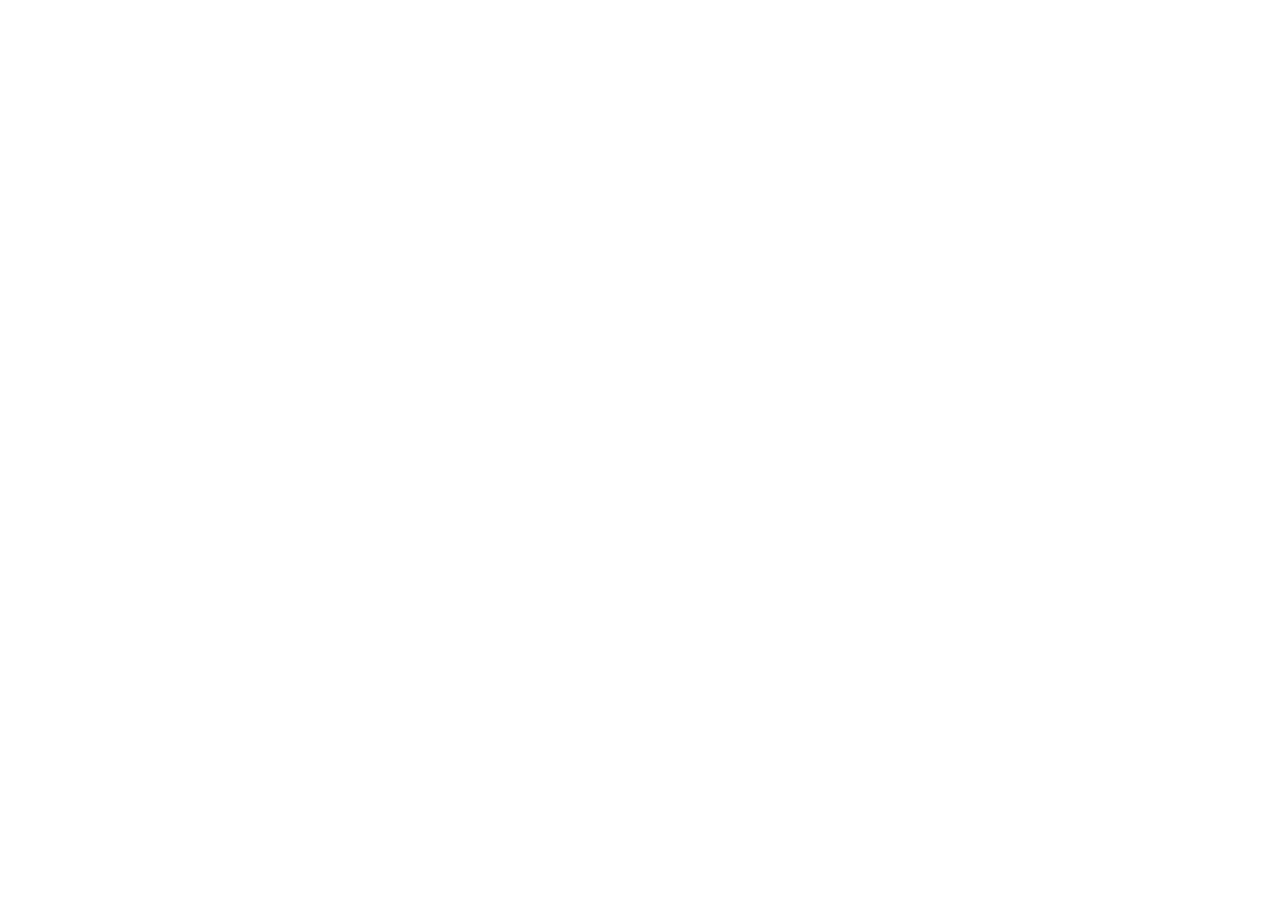
==== index.html @ 207ebeea "Updates" ====
<!DOCTYPE html>
<html lang="">
  <head>
    <meta charset="UTF-8">
    <link rel="icon" href="/chat-with-ai/favicon.ico">
    <meta name="viewport" content="width=device-width, initial-scale=1.0">
    <title>Vite App</title>
    <script type="module" crossorigin src="/chat-with-ai/assets/index-CJRBJfGM.js"></script>
    <link rel="stylesheet" crossorigin href="/chat-with-ai/assets/index-Dj-6iOwf.css">
  </head>
  <body>
    <div id="app"></div>
  </body>
</html>
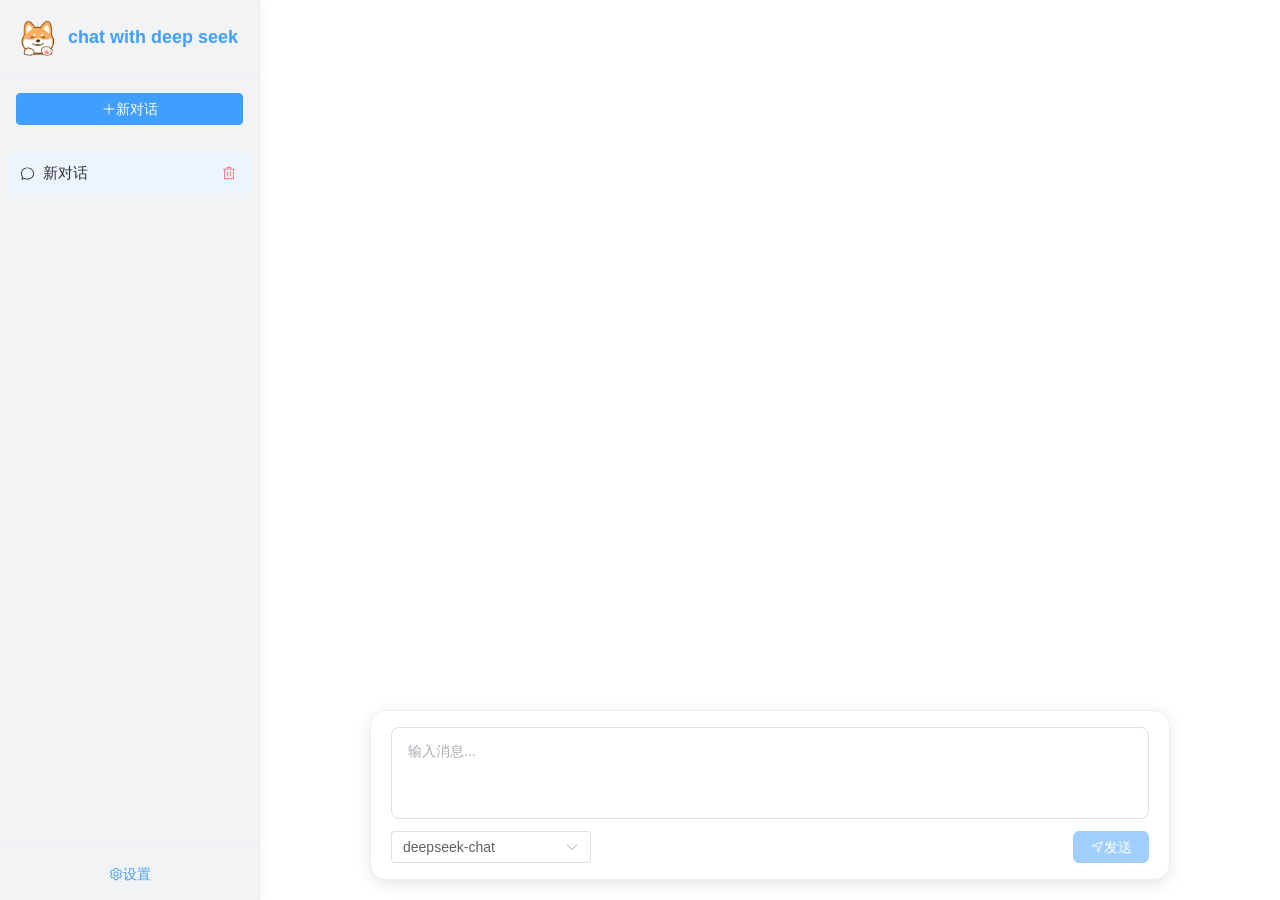
==== commit 37b1a0c3: "Updates" ====
--- a/index.html
+++ b/index.html
@@ -1,12 +1,12 @@
-<!DOCTYPE html>
+<!doctype html>
 <html lang="">
   <head>
-    <meta charset="UTF-8">
-    <link rel="icon" href="/chat-with-ai/favicon.ico">
-    <meta name="viewport" content="width=device-width, initial-scale=1.0">
-    <title>Vite App</title>
-    <script type="module" crossorigin src="/chat-with-ai/assets/index-CJRBJfGM.js"></script>
-    <link rel="stylesheet" crossorigin href="/chat-with-ai/assets/index-Dj-6iOwf.css">
+    <meta charset="UTF-8" />
+    <link rel="icon" href="/assets/favicon-uSLXchjO.ico" />
+    <meta name="viewport" content="width=device-width, initial-scale=1.0" />
+    <title>Deep Seek Chat</title>
+    <script type="module" crossorigin src="/assets/index-XsvkJeDd.js"></script>
+    <link rel="stylesheet" crossorigin href="/assets/index-DCs-punU.css">
   </head>
   <body>
     <div id="app"></div>
--- a/assets/index-DCs-punU.css
+++ b/assets/index-DCs-punU.css
@@ -0,0 +1 @@
+@charset "UTF-8";:root{--vt-c-white: #ffffff;--vt-c-white-soft: #f8f8f8;--vt-c-white-mute: #f2f2f2;--vt-c-black: #181818;--vt-c-black-soft: #222222;--vt-c-black-mute: #282828;--vt-c-indigo: #2c3e50;--vt-c-divider-light-1: rgba(60, 60, 60, .29);--vt-c-divider-light-2: rgba(60, 60, 60, .12);--vt-c-divider-dark-1: rgba(84, 84, 84, .65);--vt-c-divider-dark-2: rgba(84, 84, 84, .48);--vt-c-text-light-1: var(--vt-c-indigo);--vt-c-text-light-2: rgba(60, 60, 60, .66);--vt-c-text-dark-1: var(--vt-c-white);--vt-c-text-dark-2: rgba(235, 235, 235, .64)}:root{--color-background: var(--vt-c-white);--color-background-soft: var(--vt-c-white-soft);--color-background-mute: var(--vt-c-white-mute);--color-border: var(--vt-c-divider-light-2);--color-border-hover: var(--vt-c-divider-light-1);--color-heading: var(--vt-c-text-light-1);--color-text: var(--vt-c-text-light-1);--section-gap: 160px}*,*:before,*:after{box-sizing:border-box;margin:0;font-weight:400}body{min-height:100vh;color:var(--color-text);background:var(--color-background);transition:color .5s,background-color .5s;line-height:1.6;font-family:Inter,-apple-system,BlinkMacSystemFont,Segoe UI,Roboto,Oxygen,Ubuntu,Cantarell,Fira Sans,Droid Sans,Helvetica Neue,sans-serif;font-size:15px;text-rendering:optimizeLegibility;-webkit-font-smoothing:antialiased;-moz-osx-font-smoothing:grayscale}:root{--el-color-white:#ffffff;--el-color-black:#000000;--el-color-primary-rgb:64,158,255;--el-color-success-rgb:103,194,58;--el-color-warning-rgb:230,162,60;--el-color-danger-rgb:245,108,108;--el-color-error-rgb:245,108,108;--el-color-info-rgb:144,147,153;--el-font-size-extra-large:20px;--el-font-size-large:18px;--el-font-size-medium:16px;--el-font-size-base:14px;--el-font-size-small:13px;--el-font-size-extra-small:12px;--el-font-family:"Helvetica Neue",Helvetica,"PingFang SC","Hiragino Sans GB","Microsoft YaHei","微软雅黑",Arial,sans-serif;--el-font-weight-primary:500;--el-font-line-height-primary:24px;--el-index-normal:1;--el-index-top:1000;--el-index-popper:2000;--el-border-radius-base:4px;--el-border-radius-small:2px;--el-border-radius-round:20px;--el-border-radius-circle:100%;--el-transition-duration:.3s;--el-transition-duration-fast:.2s;--el-transition-function-ease-in-out-bezier:cubic-bezier(.645,.045,.355,1);--el-transition-function-fast-bezier:cubic-bezier(.23,1,.32,1);--el-transition-all:all var(--el-transition-duration) var(--el-transition-function-ease-in-out-bezier);--el-transition-fade:opacity var(--el-transition-duration) var(--el-transition-function-fast-bezier);--el-transition-md-fade:transform var(--el-transition-duration) var(--el-transition-function-fast-bezier),opacity var(--el-transition-duration) var(--el-transition-function-fast-bezier);--el-transition-fade-linear:opacity var(--el-transition-duration-fast) linear;--el-transition-border:border-color var(--el-transition-duration-fast) var(--el-transition-function-ease-in-out-bezier);--el-transition-box-shadow:box-shadow var(--el-transition-duration-fast) var(--el-transition-function-ease-in-out-bezier);--el-transition-color:color var(--el-transition-duration-fast) var(--el-transition-function-ease-in-out-bezier);--el-component-size-large:40px;--el-component-size:32px;--el-component-size-small:24px;color-scheme:light;--el-color-primary:#409eff;--el-color-primary-light-3:rgb(121.3,187.1,255);--el-color-primary-light-5:rgb(159.5,206.5,255);--el-color-primary-light-7:rgb(197.7,225.9,255);--el-color-primary-light-8:rgb(216.8,235.6,255);--el-color-primary-light-9:rgb(235.9,245.3,255);--el-color-primary-dark-2:rgb(51.2,126.4,204);--el-color-success:#67c23a;--el-color-success-light-3:rgb(148.6,212.3,117.1);--el-color-success-light-5:rgb(179,224.5,156.5);--el-color-success-light-7:rgb(209.4,236.7,195.9);--el-color-success-light-8:rgb(224.6,242.8,215.6);--el-color-success-light-9:rgb(239.8,248.9,235.3);--el-color-success-dark-2:rgb(82.4,155.2,46.4);--el-color-warning:#e6a23c;--el-color-warning-light-3:rgb(237.5,189.9,118.5);--el-color-warning-light-5:rgb(242.5,208.5,157.5);--el-color-warning-light-7:rgb(247.5,227.1,196.5);--el-color-warning-light-8:rgb(250,236.4,216);--el-color-warning-light-9:rgb(252.5,245.7,235.5);--el-color-warning-dark-2:rgb(184,129.6,48);--el-color-danger:#f56c6c;--el-color-danger-light-3:rgb(248,152.1,152.1);--el-color-danger-light-5:rgb(250,181.5,181.5);--el-color-danger-light-7:rgb(252,210.9,210.9);--el-color-danger-light-8:rgb(253,225.6,225.6);--el-color-danger-light-9:rgb(254,240.3,240.3);--el-color-danger-dark-2:rgb(196,86.4,86.4);--el-color-error:#f56c6c;--el-color-error-light-3:rgb(248,152.1,152.1);--el-color-error-light-5:rgb(250,181.5,181.5);--el-color-error-light-7:rgb(252,210.9,210.9);--el-color-error-light-8:rgb(253,225.6,225.6);--el-color-error-light-9:rgb(254,240.3,240.3);--el-color-error-dark-2:rgb(196,86.4,86.4);--el-color-info:#909399;--el-color-info-light-3:rgb(177.3,179.4,183.6);--el-color-info-light-5:rgb(199.5,201,204);--el-color-info-light-7:rgb(221.7,222.6,224.4);--el-color-info-light-8:rgb(232.8,233.4,234.6);--el-color-info-light-9:rgb(243.9,244.2,244.8);--el-color-info-dark-2:rgb(115.2,117.6,122.4);--el-bg-color:#ffffff;--el-bg-color-page:#f2f3f5;--el-bg-color-overlay:#ffffff;--el-text-color-primary:#303133;--el-text-color-regular:#606266;--el-text-color-secondary:#909399;--el-text-color-placeholder:#a8abb2;--el-text-color-disabled:#c0c4cc;--el-border-color:#dcdfe6;--el-border-color-light:#e4e7ed;--el-border-color-lighter:#ebeef5;--el-border-color-extra-light:#f2f6fc;--el-border-color-dark:#d4d7de;--el-border-color-darker:#cdd0d6;--el-fill-color:#f0f2f5;--el-fill-color-light:#f5f7fa;--el-fill-color-lighter:#fafafa;--el-fill-color-extra-light:#fafcff;--el-fill-color-dark:#ebedf0;--el-fill-color-darker:#e6e8eb;--el-fill-color-blank:#ffffff;--el-box-shadow:0px 12px 32px 4px rgba(0,0,0,.04),0px 8px 20px rgba(0,0,0,.08);--el-box-shadow-light:0px 0px 12px rgba(0,0,0,.12);--el-box-shadow-lighter:0px 0px 6px rgba(0,0,0,.12);--el-box-shadow-dark:0px 16px 48px 16px rgba(0,0,0,.08),0px 12px 32px rgba(0,0,0,.12),0px 8px 16px -8px rgba(0,0,0,.16);--el-disabled-bg-color:var(--el-fill-color-light);--el-disabled-text-color:var(--el-text-color-placeholder);--el-disabled-border-color:var(--el-border-color-light);--el-overlay-color:rgba(0,0,0,.8);--el-overlay-color-light:rgba(0,0,0,.7);--el-overlay-color-lighter:rgba(0,0,0,.5);--el-mask-color:rgba(255,255,255,.9);--el-mask-color-extra-light:rgba(255,255,255,.3);--el-border-width:1px;--el-border-style:solid;--el-border-color-hover:var(--el-text-color-disabled);--el-border:var(--el-border-width) var(--el-border-style) var(--el-border-color);--el-svg-monochrome-grey:var(--el-border-color)}.fade-in-linear-enter-active,.fade-in-linear-leave-active{transition:var(--el-transition-fade-linear)}.fade-in-linear-enter-from,.fade-in-linear-leave-to{opacity:0}.el-fade-in-linear-enter-active,.el-fade-in-linear-leave-active{transition:var(--el-transition-fade-linear)}.el-fade-in-linear-enter-from,.el-fade-in-linear-leave-to{opacity:0}.el-fade-in-enter-active,.el-fade-in-leave-active{transition:all var(--el-transition-duration) cubic-bezier(.55,0,.1,1)}.el-fade-in-enter-from,.el-fade-in-leave-active{opacity:0}.el-zoom-in-center-enter-active,.el-zoom-in-center-leave-active{transition:all var(--el-transition-duration) cubic-bezier(.55,0,.1,1)}.el-zoom-in-center-enter-from,.el-zoom-in-center-leave-active{opacity:0;transform:scaleX(0)}.el-zoom-in-top-enter-active,.el-zoom-in-top-leave-active{opacity:1;transform:scaleY(1);transform-origin:center top;transition:var(--el-transition-md-fade)}.el-zoom-in-top-enter-active[data-popper-placement^=top],.el-zoom-in-top-leave-active[data-popper-placement^=top]{transform-origin:center bottom}.el-zoom-in-top-enter-from,.el-zoom-in-top-leave-active{opacity:0;transform:scaleY(0)}.el-zoom-in-bottom-enter-active,.el-zoom-in-bottom-leave-active{opacity:1;transform:scaleY(1);transform-origin:center bottom;transition:var(--el-transition-md-fade)}.el-zoom-in-bottom-enter-from,.el-zoom-in-bottom-leave-active{opacity:0;transform:scaleY(0)}.el-zoom-in-left-enter-active,.el-zoom-in-left-leave-active{opacity:1;transform:scale(1);transform-origin:top left;transition:var(--el-transition-md-fade)}.el-zoom-in-left-enter-from,.el-zoom-in-left-leave-active{opacity:0;transform:scale(.45)}.collapse-transition{transition:var(--el-transition-duration) height ease-in-out,var(--el-transition-duration) padding-top ease-in-out,var(--el-transition-duration) padding-bottom ease-in-out}.el-collapse-transition-enter-active,.el-collapse-transition-leave-active{transition:var(--el-transition-duration) max-height ease-in-out,var(--el-transition-duration) padding-top ease-in-out,var(--el-transition-duration) padding-bottom ease-in-out}.horizontal-collapse-transition{transition:var(--el-transition-duration) width ease-in-out,var(--el-transition-duration) padding-left ease-in-out,var(--el-transition-duration) padding-right ease-in-out}.el-list-enter-active,.el-list-leave-active{transition:all 1s}.el-list-enter-from,.el-list-leave-to{opacity:0;transform:translateY(-30px)}.el-list-leave-active{position:absolute!important}.el-opacity-transition{transition:opacity var(--el-transition-duration) cubic-bezier(.55,0,.1,1)}.el-icon-loading{animation:rotating 2s linear infinite}.el-icon--right{margin-left:5px}.el-icon--left{margin-right:5px}@keyframes rotating{0%{transform:rotate(0)}to{transform:rotate(1turn)}}.el-icon{--color:inherit;align-items:center;display:inline-flex;height:1em;justify-content:center;line-height:1em;position:relative;width:1em;fill:currentColor;color:var(--color);font-size:inherit}.el-icon.is-loading{animation:rotating 2s linear infinite}.el-icon svg{height:1em;width:1em}.el-affix--fixed{position:fixed}.el-alert{--el-alert-padding:8px 16px;--el-alert-border-radius-base:var(--el-border-radius-base);--el-alert-title-font-size:14px;--el-alert-title-with-description-font-size:16px;--el-alert-description-font-size:14px;--el-alert-close-font-size:16px;--el-alert-close-customed-font-size:14px;--el-alert-icon-size:16px;--el-alert-icon-large-size:28px;align-items:center;background-color:var(--el-color-white);border-radius:var(--el-alert-border-radius-base);box-sizing:border-box;display:flex;margin:0;opacity:1;overflow:hidden;padding:var(--el-alert-padding);position:relative;transition:opacity var(--el-transition-duration-fast);width:100%}.el-alert.is-light .el-alert__close-btn{color:var(--el-text-color-placeholder)}.el-alert.is-dark .el-alert__close-btn,.el-alert.is-dark .el-alert__description{color:var(--el-color-white)}.el-alert.is-center{justify-content:center}.el-alert--success{--el-alert-bg-color:var(--el-color-success-light-9)}.el-alert--success.is-light{background-color:var(--el-alert-bg-color)}.el-alert--success.is-light,.el-alert--success.is-light .el-alert__description{color:var(--el-color-success)}.el-alert--success.is-dark{background-color:var(--el-color-success);color:var(--el-color-white)}.el-alert--info{--el-alert-bg-color:var(--el-color-info-light-9)}.el-alert--info.is-light{background-color:var(--el-alert-bg-color)}.el-alert--info.is-light,.el-alert--info.is-light .el-alert__description{color:var(--el-color-info)}.el-alert--info.is-dark{background-color:var(--el-color-info);color:var(--el-color-white)}.el-alert--warning{--el-alert-bg-color:var(--el-color-warning-light-9)}.el-alert--warning.is-light{background-color:var(--el-alert-bg-color)}.el-alert--warning.is-light,.el-alert--warning.is-light .el-alert__description{color:var(--el-color-warning)}.el-alert--warning.is-dark{background-color:var(--el-color-warning);color:var(--el-color-white)}.el-alert--error{--el-alert-bg-color:var(--el-color-error-light-9)}.el-alert--error.is-light{background-color:var(--el-alert-bg-color)}.el-alert--error.is-light,.el-alert--error.is-light .el-alert__description{color:var(--el-color-error)}.el-alert--error.is-dark{background-color:var(--el-color-error);color:var(--el-color-white)}.el-alert__content{display:flex;flex-direction:column;gap:4px}.el-alert .el-alert__icon{font-size:var(--el-alert-icon-size);margin-right:8px;width:var(--el-alert-icon-size)}.el-alert .el-alert__icon.is-big{font-size:var(--el-alert-icon-large-size);margin-right:12px;width:var(--el-alert-icon-large-size)}.el-alert__title{font-size:var(--el-alert-title-font-size);line-height:24px}.el-alert__title.with-description{font-size:var(--el-alert-title-with-description-font-size)}.el-alert .el-alert__description{font-size:var(--el-alert-description-font-size);margin:0}.el-alert .el-alert__close-btn{cursor:pointer;font-size:var(--el-alert-close-font-size);opacity:1;position:absolute;right:16px;top:12px}.el-alert .el-alert__close-btn.is-customed{font-size:var(--el-alert-close-customed-font-size);font-style:normal;line-height:24px;top:8px}.el-alert-fade-enter-from,.el-alert-fade-leave-active{opacity:0}.el-aside{box-sizing:border-box;flex-shrink:0;overflow:auto;width:var(--el-aside-width,300px)}.el-autocomplete{--el-input-text-color:var(--el-text-color-regular);--el-input-border:var(--el-border);--el-input-hover-border:var(--el-border-color-hover);--el-input-focus-border:var(--el-color-primary);--el-input-transparent-border:0 0 0 1px transparent inset;--el-input-border-color:var(--el-border-color);--el-input-border-radius:var(--el-border-radius-base);--el-input-bg-color:var(--el-fill-color-blank);--el-input-icon-color:var(--el-text-color-placeholder);--el-input-placeholder-color:var(--el-text-color-placeholder);--el-input-hover-border-color:var(--el-border-color-hover);--el-input-clear-hover-color:var(--el-text-color-secondary);--el-input-focus-border-color:var(--el-color-primary);--el-input-width:100%;display:inline-block;position:relative;width:var(--el-input-width)}.el-autocomplete__popper.el-popper{background:var(--el-bg-color-overlay);box-shadow:var(--el-box-shadow-light)}.el-autocomplete__popper.el-popper,.el-autocomplete__popper.el-popper .el-popper__arrow:before{border:1px solid var(--el-border-color-light)}.el-autocomplete__popper.el-popper[data-popper-placement^=top] .el-popper__arrow:before{border-left-color:transparent;border-top-color:transparent}.el-autocomplete__popper.el-popper[data-popper-placement^=bottom] .el-popper__arrow:before{border-bottom-color:transparent;border-right-color:transparent}.el-autocomplete__popper.el-popper[data-popper-placement^=left] .el-popper__arrow:before{border-bottom-color:transparent;border-left-color:transparent}.el-autocomplete__popper.el-popper[data-popper-placement^=right] .el-popper__arrow:before{border-right-color:transparent;border-top-color:transparent}.el-autocomplete-suggestion{border-radius:var(--el-border-radius-base);box-sizing:border-box}.el-autocomplete-suggestion__wrap{box-sizing:border-box;max-height:280px;padding:10px 0}.el-autocomplete-suggestion__list{margin:0;padding:0}.el-autocomplete-suggestion li{color:var(--el-text-color-regular);cursor:pointer;font-size:var(--el-font-size-base);line-height:34px;list-style:none;margin:0;overflow:hidden;padding:0 20px;text-align:left;text-overflow:ellipsis;white-space:nowrap}.el-autocomplete-suggestion li.highlighted,.el-autocomplete-suggestion li:hover{background-color:var(--el-fill-color-light)}.el-autocomplete-suggestion li.divider{border-top:1px solid var(--el-color-black);margin-top:6px}.el-autocomplete-suggestion li.divider:last-child{margin-bottom:-6px}.el-autocomplete-suggestion.is-loading li{color:var(--el-text-color-secondary);font-size:20px;height:100px;line-height:100px;text-align:center}.el-autocomplete-suggestion.is-loading li:after{content:"";display:inline-block;height:100%;vertical-align:middle}.el-autocomplete-suggestion.is-loading li:hover{background-color:var(--el-bg-color-overlay)}.el-autocomplete-suggestion.is-loading .el-icon-loading{vertical-align:middle}.el-avatar{--el-avatar-text-color:var(--el-color-white);--el-avatar-bg-color:var(--el-text-color-disabled);--el-avatar-text-size:14px;--el-avatar-icon-size:18px;--el-avatar-border-radius:var(--el-border-radius-base);--el-avatar-size-large:56px;--el-avatar-size-small:24px;--el-avatar-size:40px;align-items:center;background:var(--el-avatar-bg-color);box-sizing:border-box;color:var(--el-avatar-text-color);display:inline-flex;font-size:var(--el-avatar-text-size);height:var(--el-avatar-size);justify-content:center;outline:none;overflow:hidden;text-align:center;width:var(--el-avatar-size)}.el-avatar>img{display:block;height:100%;width:100%}.el-avatar--circle{border-radius:50%}.el-avatar--square{border-radius:var(--el-avatar-border-radius)}.el-avatar--icon{font-size:var(--el-avatar-icon-size)}.el-avatar--small{--el-avatar-size:24px}.el-avatar--large{--el-avatar-size:56px}.el-backtop{--el-backtop-bg-color:var(--el-bg-color-overlay);--el-backtop-text-color:var(--el-color-primary);--el-backtop-hover-bg-color:var(--el-border-color-extra-light);align-items:center;background-color:var(--el-backtop-bg-color);border-radius:50%;box-shadow:var(--el-box-shadow-lighter);color:var(--el-backtop-text-color);cursor:pointer;display:flex;font-size:20px;height:40px;justify-content:center;position:fixed;width:40px;z-index:5}.el-backtop:hover{background-color:var(--el-backtop-hover-bg-color)}.el-backtop__icon{font-size:20px}.el-badge{--el-badge-bg-color:var(--el-color-danger);--el-badge-radius:10px;--el-badge-font-size:12px;--el-badge-padding:6px;--el-badge-size:18px;display:inline-block;position:relative;vertical-align:middle;width:-moz-fit-content;width:fit-content}.el-badge__content{align-items:center;background-color:var(--el-badge-bg-color);border:1px solid var(--el-bg-color);border-radius:var(--el-badge-radius);color:var(--el-color-white);display:inline-flex;font-size:var(--el-badge-font-size);height:var(--el-badge-size);justify-content:center;padding:0 var(--el-badge-padding);white-space:nowrap}.el-badge__content.is-fixed{position:absolute;right:calc(1px + var(--el-badge-size)/2);top:0;transform:translateY(-50%) translate(100%);z-index:var(--el-index-normal)}.el-badge__content.is-fixed.is-dot{right:5px}.el-badge__content.is-dot{border-radius:50%;height:8px;padding:0;right:0;width:8px}.el-badge__content.is-hide-zero{display:none}.el-badge__content--primary{background-color:var(--el-color-primary)}.el-badge__content--success{background-color:var(--el-color-success)}.el-badge__content--warning{background-color:var(--el-color-warning)}.el-badge__content--info{background-color:var(--el-color-info)}.el-badge__content--danger{background-color:var(--el-color-danger)}.el-breadcrumb{font-size:14px;line-height:1}.el-breadcrumb:after,.el-breadcrumb:before{content:"";display:table}.el-breadcrumb:after{clear:both}.el-breadcrumb__separator{color:var(--el-text-color-placeholder);font-weight:700;margin:0 9px}.el-breadcrumb__separator.el-icon{font-weight:400;margin:0 6px}.el-breadcrumb__separator.el-icon svg{vertical-align:middle}.el-breadcrumb__item{align-items:center;display:inline-flex;float:left}.el-breadcrumb__inner{color:var(--el-text-color-regular)}.el-breadcrumb__inner a,.el-breadcrumb__inner.is-link{color:var(--el-text-color-primary);font-weight:700;text-decoration:none;transition:var(--el-transition-color)}.el-breadcrumb__inner a:hover,.el-breadcrumb__inner.is-link:hover{color:var(--el-color-primary);cursor:pointer}.el-breadcrumb__item:last-child .el-breadcrumb__inner,.el-breadcrumb__item:last-child .el-breadcrumb__inner a,.el-breadcrumb__item:last-child .el-breadcrumb__inner a:hover,.el-breadcrumb__item:last-child .el-breadcrumb__inner:hover{color:var(--el-text-color-regular);cursor:text;font-weight:400}.el-breadcrumb__item:last-child .el-breadcrumb__separator{display:none}.el-button-group{display:inline-block;vertical-align:middle}.el-button-group:after,.el-button-group:before{content:"";display:table}.el-button-group:after{clear:both}.el-button-group>.el-button{float:left;position:relative}.el-button-group>.el-button+.el-button{margin-left:0}.el-button-group>.el-button:first-child{border-bottom-right-radius:0;border-top-right-radius:0}.el-button-group>.el-button:last-child{border-bottom-left-radius:0;border-top-left-radius:0}.el-button-group>.el-button:first-child:last-child{border-bottom-left-radius:var(--el-border-radius-base);border-bottom-right-radius:var(--el-border-radius-base);border-top-left-radius:var(--el-border-radius-base);border-top-right-radius:var(--el-border-radius-base)}.el-button-group>.el-button:first-child:last-child.is-round{border-radius:var(--el-border-radius-round)}.el-button-group>.el-button:first-child:last-child.is-circle{border-radius:50%}.el-button-group>.el-button:not(:first-child):not(:last-child){border-radius:0}.el-button-group>.el-button:not(:last-child){margin-right:-1px}.el-button-group>.el-button.is-active,.el-button-group>.el-button:active,.el-button-group>.el-button:focus,.el-button-group>.el-button:hover{z-index:1}.el-button-group>.el-dropdown>.el-button{border-bottom-left-radius:0;border-left-color:var(--el-button-divide-border-color);border-top-left-radius:0}.el-button-group .el-button--primary:first-child{border-right-color:var(--el-button-divide-border-color)}.el-button-group .el-button--primary:last-child{border-left-color:var(--el-button-divide-border-color)}.el-button-group .el-button--primary:not(:first-child):not(:last-child){border-left-color:var(--el-button-divide-border-color);border-right-color:var(--el-button-divide-border-color)}.el-button-group .el-button--success:first-child{border-right-color:var(--el-button-divide-border-color)}.el-button-group .el-button--success:last-child{border-left-color:var(--el-button-divide-border-color)}.el-button-group .el-button--success:not(:first-child):not(:last-child){border-left-color:var(--el-button-divide-border-color);border-right-color:var(--el-button-divide-border-color)}.el-button-group .el-button--warning:first-child{border-right-color:var(--el-button-divide-border-color)}.el-button-group .el-button--warning:last-child{border-left-color:var(--el-button-divide-border-color)}.el-button-group .el-button--warning:not(:first-child):not(:last-child){border-left-color:var(--el-button-divide-border-color);border-right-color:var(--el-button-divide-border-color)}.el-button-group .el-button--danger:first-child{border-right-color:var(--el-button-divide-border-color)}.el-button-group .el-button--danger:last-child{border-left-color:var(--el-button-divide-border-color)}.el-button-group .el-button--danger:not(:first-child):not(:last-child){border-left-color:var(--el-button-divide-border-color);border-right-color:var(--el-button-divide-border-color)}.el-button-group .el-button--info:first-child{border-right-color:var(--el-button-divide-border-color)}.el-button-group .el-button--info:last-child{border-left-color:var(--el-button-divide-border-color)}.el-button-group .el-button--info:not(:first-child):not(:last-child){border-left-color:var(--el-button-divide-border-color);border-right-color:var(--el-button-divide-border-color)}.el-button{--el-button-font-weight:var(--el-font-weight-primary);--el-button-border-color:var(--el-border-color);--el-button-bg-color:var(--el-fill-color-blank);--el-button-text-color:var(--el-text-color-regular);--el-button-disabled-text-color:var(--el-disabled-text-color);--el-button-disabled-bg-color:var(--el-fill-color-blank);--el-button-disabled-border-color:var(--el-border-color-light);--el-button-divide-border-color:rgba(255,255,255,.5);--el-button-hover-text-color:var(--el-color-primary);--el-button-hover-bg-color:var(--el-color-primary-light-9);--el-button-hover-border-color:var(--el-color-primary-light-7);--el-button-active-text-color:var(--el-button-hover-text-color);--el-button-active-border-color:var(--el-color-primary);--el-button-active-bg-color:var(--el-button-hover-bg-color);--el-button-outline-color:var(--el-color-primary-light-5);--el-button-hover-link-text-color:var(--el-text-color-secondary);--el-button-active-color:var(--el-text-color-primary);align-items:center;-webkit-appearance:none;background-color:var(--el-button-bg-color);border:var(--el-border);border-color:var(--el-button-border-color);box-sizing:border-box;color:var(--el-button-text-color);cursor:pointer;display:inline-flex;font-weight:var(--el-button-font-weight);height:32px;justify-content:center;line-height:1;outline:none;text-align:center;transition:.1s;-webkit-user-select:none;-moz-user-select:none;user-select:none;vertical-align:middle;white-space:nowrap}.el-button:hover{background-color:var(--el-button-hover-bg-color);border-color:var(--el-button-hover-border-color);color:var(--el-button-hover-text-color);outline:none}.el-button:active{background-color:var(--el-button-active-bg-color);border-color:var(--el-button-active-border-color);color:var(--el-button-active-text-color);outline:none}.el-button:focus-visible{outline:2px solid var(--el-button-outline-color);outline-offset:1px;transition:outline-offset 0s,outline 0s}.el-button>span{align-items:center;display:inline-flex}.el-button+.el-button{margin-left:12px}.el-button{border-radius:var(--el-border-radius-base);font-size:var(--el-font-size-base)}.el-button,.el-button.is-round{padding:8px 15px}.el-button::-moz-focus-inner{border:0}.el-button [class*=el-icon]+span{margin-left:6px}.el-button [class*=el-icon] svg{vertical-align:bottom}.el-button.is-plain{--el-button-hover-text-color:var(--el-color-primary);--el-button-hover-bg-color:var(--el-fill-color-blank);--el-button-hover-border-color:var(--el-color-primary)}.el-button.is-active{background-color:var(--el-button-active-bg-color);border-color:var(--el-button-active-border-color);color:var(--el-button-active-text-color);outline:none}.el-button.is-disabled,.el-button.is-disabled:hover{background-color:var(--el-button-disabled-bg-color);background-image:none;border-color:var(--el-button-disabled-border-color);color:var(--el-button-disabled-text-color);cursor:not-allowed}.el-button.is-loading{pointer-events:none;position:relative}.el-button.is-loading:before{background-color:var(--el-mask-color-extra-light);border-radius:inherit;bottom:-1px;content:"";left:-1px;pointer-events:none;position:absolute;right:-1px;top:-1px;z-index:1}.el-button.is-round{border-radius:var(--el-border-radius-round)}.el-button.is-circle{border-radius:50%;padding:8px;width:32px}.el-button.is-text{background-color:transparent;border:0 solid transparent;color:var(--el-button-text-color)}.el-button.is-text.is-disabled{background-color:transparent!important;color:var(--el-button-disabled-text-color)}.el-button.is-text:not(.is-disabled):hover{background-color:var(--el-fill-color-light)}.el-button.is-text:not(.is-disabled):focus-visible{outline:2px solid var(--el-button-outline-color);outline-offset:1px;transition:outline-offset 0s,outline 0s}.el-button.is-text:not(.is-disabled):active{background-color:var(--el-fill-color)}.el-button.is-text:not(.is-disabled).is-has-bg{background-color:var(--el-fill-color-light)}.el-button.is-text:not(.is-disabled).is-has-bg:hover{background-color:var(--el-fill-color)}.el-button.is-text:not(.is-disabled).is-has-bg:active{background-color:var(--el-fill-color-dark)}.el-button__text--expand{letter-spacing:.3em;margin-right:-.3em}.el-button.is-link{background:transparent;border-color:transparent;color:var(--el-button-text-color);height:auto;padding:2px}.el-button.is-link:hover{color:var(--el-button-hover-link-text-color)}.el-button.is-link.is-disabled{background-color:transparent!important;border-color:transparent!important;color:var(--el-button-disabled-text-color)}.el-button.is-link:not(.is-disabled):active,.el-button.is-link:not(.is-disabled):hover{background-color:transparent;border-color:transparent}.el-button.is-link:not(.is-disabled):active{color:var(--el-button-active-color)}.el-button--text{background:transparent;border-color:transparent;color:var(--el-color-primary);padding-left:0;padding-right:0}.el-button--text.is-disabled{background-color:transparent!important;border-color:transparent!important;color:var(--el-button-disabled-text-color)}.el-button--text:not(.is-disabled):hover{background-color:transparent;border-color:transparent;color:var(--el-color-primary-light-3)}.el-button--text:not(.is-disabled):active{background-color:transparent;border-color:transparent;color:var(--el-color-primary-dark-2)}.el-button__link--expand{letter-spacing:.3em;margin-right:-.3em}.el-button--primary{--el-button-text-color:var(--el-color-white);--el-button-bg-color:var(--el-color-primary);--el-button-border-color:var(--el-color-primary);--el-button-outline-color:var(--el-color-primary-light-5);--el-button-active-color:var(--el-color-primary-dark-2);--el-button-hover-text-color:var(--el-color-white);--el-button-hover-link-text-color:var(--el-color-primary-light-5);--el-button-hover-bg-color:var(--el-color-primary-light-3);--el-button-hover-border-color:var(--el-color-primary-light-3);--el-button-active-bg-color:var(--el-color-primary-dark-2);--el-button-active-border-color:var(--el-color-primary-dark-2);--el-button-disabled-text-color:var(--el-color-white);--el-button-disabled-bg-color:var(--el-color-primary-light-5);--el-button-disabled-border-color:var(--el-color-primary-light-5)}.el-button--primary.is-link,.el-button--primary.is-plain,.el-button--primary.is-text{--el-button-text-color:var(--el-color-primary);--el-button-bg-color:var(--el-color-primary-light-9);--el-button-border-color:var(--el-color-primary-light-5);--el-button-hover-text-color:var(--el-color-white);--el-button-hover-bg-color:var(--el-color-primary);--el-button-hover-border-color:var(--el-color-primary);--el-button-active-text-color:var(--el-color-white)}.el-button--primary.is-link.is-disabled,.el-button--primary.is-link.is-disabled:active,.el-button--primary.is-link.is-disabled:focus,.el-button--primary.is-link.is-disabled:hover,.el-button--primary.is-plain.is-disabled,.el-button--primary.is-plain.is-disabled:active,.el-button--primary.is-plain.is-disabled:focus,.el-button--primary.is-plain.is-disabled:hover,.el-button--primary.is-text.is-disabled,.el-button--primary.is-text.is-disabled:active,.el-button--primary.is-text.is-disabled:focus,.el-button--primary.is-text.is-disabled:hover{background-color:var(--el-color-primary-light-9);border-color:var(--el-color-primary-light-8);color:var(--el-color-primary-light-5)}.el-button--success{--el-button-text-color:var(--el-color-white);--el-button-bg-color:var(--el-color-success);--el-button-border-color:var(--el-color-success);--el-button-outline-color:var(--el-color-success-light-5);--el-button-active-color:var(--el-color-success-dark-2);--el-button-hover-text-color:var(--el-color-white);--el-button-hover-link-text-color:var(--el-color-success-light-5);--el-button-hover-bg-color:var(--el-color-success-light-3);--el-button-hover-border-color:var(--el-color-success-light-3);--el-button-active-bg-color:var(--el-color-success-dark-2);--el-button-active-border-color:var(--el-color-success-dark-2);--el-button-disabled-text-color:var(--el-color-white);--el-button-disabled-bg-color:var(--el-color-success-light-5);--el-button-disabled-border-color:var(--el-color-success-light-5)}.el-button--success.is-link,.el-button--success.is-plain,.el-button--success.is-text{--el-button-text-color:var(--el-color-success);--el-button-bg-color:var(--el-color-success-light-9);--el-button-border-color:var(--el-color-success-light-5);--el-button-hover-text-color:var(--el-color-white);--el-button-hover-bg-color:var(--el-color-success);--el-button-hover-border-color:var(--el-color-success);--el-button-active-text-color:var(--el-color-white)}.el-button--success.is-link.is-disabled,.el-button--success.is-link.is-disabled:active,.el-button--success.is-link.is-disabled:focus,.el-button--success.is-link.is-disabled:hover,.el-button--success.is-plain.is-disabled,.el-button--success.is-plain.is-disabled:active,.el-button--success.is-plain.is-disabled:focus,.el-button--success.is-plain.is-disabled:hover,.el-button--success.is-text.is-disabled,.el-button--success.is-text.is-disabled:active,.el-button--success.is-text.is-disabled:focus,.el-button--success.is-text.is-disabled:hover{background-color:var(--el-color-success-light-9);border-color:var(--el-color-success-light-8);color:var(--el-color-success-light-5)}.el-button--warning{--el-button-text-color:var(--el-color-white);--el-button-bg-color:var(--el-color-warning);--el-button-border-color:var(--el-color-warning);--el-button-outline-color:var(--el-color-warning-light-5);--el-button-active-color:var(--el-color-warning-dark-2);--el-button-hover-text-color:var(--el-color-white);--el-button-hover-link-text-color:var(--el-color-warning-light-5);--el-button-hover-bg-color:var(--el-color-warning-light-3);--el-button-hover-border-color:var(--el-color-warning-light-3);--el-button-active-bg-color:var(--el-color-warning-dark-2);--el-button-active-border-color:var(--el-color-warning-dark-2);--el-button-disabled-text-color:var(--el-color-white);--el-button-disabled-bg-color:var(--el-color-warning-light-5);--el-button-disabled-border-color:var(--el-color-warning-light-5)}.el-button--warning.is-link,.el-button--warning.is-plain,.el-button--warning.is-text{--el-button-text-color:var(--el-color-warning);--el-button-bg-color:var(--el-color-warning-light-9);--el-button-border-color:var(--el-color-warning-light-5);--el-button-hover-text-color:var(--el-color-white);--el-button-hover-bg-color:var(--el-color-warning);--el-button-hover-border-color:var(--el-color-warning);--el-button-active-text-color:var(--el-color-white)}.el-button--warning.is-link.is-disabled,.el-button--warning.is-link.is-disabled:active,.el-button--warning.is-link.is-disabled:focus,.el-button--warning.is-link.is-disabled:hover,.el-button--warning.is-plain.is-disabled,.el-button--warning.is-plain.is-disabled:active,.el-button--warning.is-plain.is-disabled:focus,.el-button--warning.is-plain.is-disabled:hover,.el-button--warning.is-text.is-disabled,.el-button--warning.is-text.is-disabled:active,.el-button--warning.is-text.is-disabled:focus,.el-button--warning.is-text.is-disabled:hover{background-color:var(--el-color-warning-light-9);border-color:var(--el-color-warning-light-8);color:var(--el-color-warning-light-5)}.el-button--danger{--el-button-text-color:var(--el-color-white);--el-button-bg-color:var(--el-color-danger);--el-button-border-color:var(--el-color-danger);--el-button-outline-color:var(--el-color-danger-light-5);--el-button-active-color:var(--el-color-danger-dark-2);--el-button-hover-text-color:var(--el-color-white);--el-button-hover-link-text-color:var(--el-color-danger-light-5);--el-button-hover-bg-color:var(--el-color-danger-light-3);--el-button-hover-border-color:var(--el-color-danger-light-3);--el-button-active-bg-color:var(--el-color-danger-dark-2);--el-button-active-border-color:var(--el-color-danger-dark-2);--el-button-disabled-text-color:var(--el-color-white);--el-button-disabled-bg-color:var(--el-color-danger-light-5);--el-button-disabled-border-color:var(--el-color-danger-light-5)}.el-button--danger.is-link,.el-button--danger.is-plain,.el-button--danger.is-text{--el-button-text-color:var(--el-color-danger);--el-button-bg-color:var(--el-color-danger-light-9);--el-button-border-color:var(--el-color-danger-light-5);--el-button-hover-text-color:var(--el-color-white);--el-button-hover-bg-color:var(--el-color-danger);--el-button-hover-border-color:var(--el-color-danger);--el-button-active-text-color:var(--el-color-white)}.el-button--danger.is-link.is-disabled,.el-button--danger.is-link.is-disabled:active,.el-button--danger.is-link.is-disabled:focus,.el-button--danger.is-link.is-disabled:hover,.el-button--danger.is-plain.is-disabled,.el-button--danger.is-plain.is-disabled:active,.el-button--danger.is-plain.is-disabled:focus,.el-button--danger.is-plain.is-disabled:hover,.el-button--danger.is-text.is-disabled,.el-button--danger.is-text.is-disabled:active,.el-button--danger.is-text.is-disabled:focus,.el-button--danger.is-text.is-disabled:hover{background-color:var(--el-color-danger-light-9);border-color:var(--el-color-danger-light-8);color:var(--el-color-danger-light-5)}.el-button--info{--el-button-text-color:var(--el-color-white);--el-button-bg-color:var(--el-color-info);--el-button-border-color:var(--el-color-info);--el-button-outline-color:var(--el-color-info-light-5);--el-button-active-color:var(--el-color-info-dark-2);--el-button-hover-text-color:var(--el-color-white);--el-button-hover-link-text-color:var(--el-color-info-light-5);--el-button-hover-bg-color:var(--el-color-info-light-3);--el-button-hover-border-color:var(--el-color-info-light-3);--el-button-active-bg-color:var(--el-color-info-dark-2);--el-button-active-border-color:var(--el-color-info-dark-2);--el-button-disabled-text-color:var(--el-color-white);--el-button-disabled-bg-color:var(--el-color-info-light-5);--el-button-disabled-border-color:var(--el-color-info-light-5)}.el-button--info.is-link,.el-button--info.is-plain,.el-button--info.is-text{--el-button-text-color:var(--el-color-info);--el-button-bg-color:var(--el-color-info-light-9);--el-button-border-color:var(--el-color-info-light-5);--el-button-hover-text-color:var(--el-color-white);--el-button-hover-bg-color:var(--el-color-info);--el-button-hover-border-color:var(--el-color-info);--el-button-active-text-color:var(--el-color-white)}.el-button--info.is-link.is-disabled,.el-button--info.is-link.is-disabled:active,.el-button--info.is-link.is-disabled:focus,.el-button--info.is-link.is-disabled:hover,.el-button--info.is-plain.is-disabled,.el-button--info.is-plain.is-disabled:active,.el-button--info.is-plain.is-disabled:focus,.el-button--info.is-plain.is-disabled:hover,.el-button--info.is-text.is-disabled,.el-button--info.is-text.is-disabled:active,.el-button--info.is-text.is-disabled:focus,.el-button--info.is-text.is-disabled:hover{background-color:var(--el-color-info-light-9);border-color:var(--el-color-info-light-8);color:var(--el-color-info-light-5)}.el-button--large{--el-button-size:40px;height:var(--el-button-size)}.el-button--large [class*=el-icon]+span{margin-left:8px}.el-button--large{border-radius:var(--el-border-radius-base);font-size:var(--el-font-size-base);padding:12px 19px}.el-button--large.is-round{padding:12px 19px}.el-button--large.is-circle{padding:12px;width:var(--el-button-size)}.el-button--small{--el-button-size:24px;height:var(--el-button-size)}.el-button--small [class*=el-icon]+span{margin-left:4px}.el-button--small{border-radius:calc(var(--el-border-radius-base) - 1px);font-size:12px;padding:5px 11px}.el-button--small.is-round{padding:5px 11px}.el-button--small.is-circle{padding:5px;width:var(--el-button-size)}.el-calendar{--el-calendar-border:var(--el-table-border,1px solid var(--el-border-color-lighter));--el-calendar-header-border-bottom:var(--el-calendar-border);--el-calendar-selected-bg-color:var(--el-color-primary-light-9);--el-calendar-cell-width:85px;background-color:var(--el-fill-color-blank)}.el-calendar__header{border-bottom:var(--el-calendar-header-border-bottom);display:flex;justify-content:space-between;padding:12px 20px}.el-calendar__title{align-self:center;color:var(--el-text-color)}.el-calendar__body{padding:12px 20px 35px}.el-calendar-table{table-layout:fixed;width:100%}.el-calendar-table thead th{color:var(--el-text-color-regular);font-weight:400;padding:12px 0}.el-calendar-table:not(.is-range) td.next,.el-calendar-table:not(.is-range) td.prev{color:var(--el-text-color-placeholder)}.el-calendar-table td{border-bottom:var(--el-calendar-border);border-right:var(--el-calendar-border);transition:background-color var(--el-transition-duration-fast) ease;vertical-align:top}.el-calendar-table td.is-selected{background-color:var(--el-calendar-selected-bg-color)}.el-calendar-table td.is-today{color:var(--el-color-primary)}.el-calendar-table tr:first-child td{border-top:var(--el-calendar-border)}.el-calendar-table tr td:first-child{border-left:var(--el-calendar-border)}.el-calendar-table tr.el-calendar-table__row--hide-border td{border-top:none}.el-calendar-table .el-calendar-day{box-sizing:border-box;height:var(--el-calendar-cell-width);padding:8px}.el-calendar-table .el-calendar-day:hover{background-color:var(--el-calendar-selected-bg-color);cursor:pointer}.el-card{--el-card-border-color:var(--el-border-color-light);--el-card-border-radius:4px;--el-card-padding:20px;--el-card-bg-color:var(--el-fill-color-blank);background-color:var(--el-card-bg-color);border:1px solid var(--el-card-border-color);border-radius:var(--el-card-border-radius);color:var(--el-text-color-primary);overflow:hidden;transition:var(--el-transition-duration)}.el-card.is-always-shadow,.el-card.is-hover-shadow:focus,.el-card.is-hover-shadow:hover{box-shadow:var(--el-box-shadow-light)}.el-card__header{border-bottom:1px solid var(--el-card-border-color);box-sizing:border-box;padding:calc(var(--el-card-padding) - 2px) var(--el-card-padding)}.el-card__body{padding:var(--el-card-padding)}.el-card__footer{border-top:1px solid var(--el-card-border-color);box-sizing:border-box;padding:calc(var(--el-card-padding) - 2px) var(--el-card-padding)}.el-carousel__item{display:inline-block;height:100%;left:0;overflow:hidden;position:absolute;top:0;width:100%}.el-carousel__item,.el-carousel__item.is-active{z-index:calc(var(--el-index-normal) - 1)}.el-carousel__item--card,.el-carousel__item.is-animating{transition:transform .4s ease-in-out}.el-carousel__item--card{width:50%}.el-carousel__item--card.is-in-stage{cursor:pointer;z-index:var(--el-index-normal)}.el-carousel__item--card.is-in-stage.is-hover .el-carousel__mask,.el-carousel__item--card.is-in-stage:hover .el-carousel__mask{opacity:.12}.el-carousel__item--card.is-active{z-index:calc(var(--el-index-normal) + 1)}.el-carousel__item--card-vertical{height:50%;width:100%}.el-carousel__mask{background-color:var(--el-color-white);height:100%;left:0;opacity:.24;position:absolute;top:0;transition:var(--el-transition-duration-fast);width:100%}.el-carousel{--el-carousel-arrow-font-size:12px;--el-carousel-arrow-size:36px;--el-carousel-arrow-background:rgba(31,45,61,.11);--el-carousel-arrow-hover-background:rgba(31,45,61,.23);--el-carousel-indicator-width:30px;--el-carousel-indicator-height:2px;--el-carousel-indicator-padding-horizontal:4px;--el-carousel-indicator-padding-vertical:12px;--el-carousel-indicator-out-color:var(--el-border-color-hover);position:relative}.el-carousel--horizontal,.el-carousel--vertical{overflow:hidden}.el-carousel__container{height:300px;position:relative}.el-carousel__arrow{align-items:center;background-color:var(--el-carousel-arrow-background);border:none;border-radius:50%;color:#fff;cursor:pointer;display:inline-flex;font-size:var(--el-carousel-arrow-font-size);height:var(--el-carousel-arrow-size);justify-content:center;margin:0;outline:none;padding:0;position:absolute;text-align:center;top:50%;transform:translateY(-50%);transition:var(--el-transition-duration);width:var(--el-carousel-arrow-size);z-index:10}.el-carousel__arrow--left{left:16px}.el-carousel__arrow--right{right:16px}.el-carousel__arrow:hover{background-color:var(--el-carousel-arrow-hover-background)}.el-carousel__arrow i{cursor:pointer}.el-carousel__indicators{list-style:none;margin:0;padding:0;position:absolute;z-index:calc(var(--el-index-normal) + 1)}.el-carousel__indicators--horizontal{bottom:0;left:50%;transform:translate(-50%)}.el-carousel__indicators--vertical{right:0;top:50%;transform:translateY(-50%)}.el-carousel__indicators--outside{bottom:calc(var(--el-carousel-indicator-height) + var(--el-carousel-indicator-padding-vertical)*2);position:static;text-align:center;transform:none}.el-carousel__indicators--outside .el-carousel__indicator:hover button{opacity:.64}.el-carousel__indicators--outside button{background-color:var(--el-carousel-indicator-out-color);opacity:.24}.el-carousel__indicators--right{right:0}.el-carousel__indicators--labels{left:0;right:0;text-align:center;transform:none}.el-carousel__indicators--labels .el-carousel__button{color:#000;font-size:12px;height:auto;padding:2px 18px;width:auto}.el-carousel__indicators--labels .el-carousel__indicator{padding:6px 4px}.el-carousel__indicator{background-color:transparent;cursor:pointer}.el-carousel__indicator:hover button{opacity:.72}.el-carousel__indicator--horizontal{display:inline-block;padding:var(--el-carousel-indicator-padding-vertical) var(--el-carousel-indicator-padding-horizontal)}.el-carousel__indicator--vertical{padding:var(--el-carousel-indicator-padding-horizontal) var(--el-carousel-indicator-padding-vertical)}.el-carousel__indicator--vertical .el-carousel__button{height:calc(var(--el-carousel-indicator-width)/2);width:var(--el-carousel-indicator-height)}.el-carousel__indicator.is-active button{opacity:1}.el-carousel__button{background-color:#fff;border:none;cursor:pointer;display:block;height:var(--el-carousel-indicator-height);margin:0;opacity:.48;outline:none;padding:0;transition:var(--el-transition-duration);width:var(--el-carousel-indicator-width)}.carousel-arrow-left-enter-from,.carousel-arrow-left-leave-active{opacity:0;transform:translateY(-50%) translate(-10px)}.carousel-arrow-right-enter-from,.carousel-arrow-right-leave-active{opacity:0;transform:translateY(-50%) translate(10px)}.el-transitioning{filter:url(#elCarouselHorizontal)}.el-transitioning-vertical{filter:url(#elCarouselVertical)}.el-cascader-panel{--el-cascader-menu-text-color:var(--el-text-color-regular);--el-cascader-menu-selected-text-color:var(--el-color-primary);--el-cascader-menu-fill:var(--el-bg-color-overlay);--el-cascader-menu-font-size:var(--el-font-size-base);--el-cascader-menu-radius:var(--el-border-radius-base);--el-cascader-menu-border:solid 1px var(--el-border-color-light);--el-cascader-menu-shadow:var(--el-box-shadow-light);--el-cascader-node-background-hover:var(--el-fill-color-light);--el-cascader-node-color-disabled:var(--el-text-color-placeholder);--el-cascader-color-empty:var(--el-text-color-placeholder);--el-cascader-tag-background:var(--el-fill-color);border-radius:var(--el-cascader-menu-radius);display:flex;font-size:var(--el-cascader-menu-font-size)}.el-cascader-panel.is-bordered{border:var(--el-cascader-menu-border);border-radius:var(--el-cascader-menu-radius)}.el-cascader-menu{border-right:var(--el-cascader-menu-border);box-sizing:border-box;color:var(--el-cascader-menu-text-color);min-width:180px}.el-cascader-menu:last-child{border-right:none}.el-cascader-menu:last-child .el-cascader-node{padding-right:20px}.el-cascader-menu__wrap.el-scrollbar__wrap{height:204px}.el-cascader-menu__list{box-sizing:border-box;list-style:none;margin:0;min-height:100%;padding:6px 0;position:relative}.el-cascader-menu__hover-zone{height:100%;left:0;pointer-events:none;position:absolute;top:0;width:100%}.el-cascader-menu__empty-text{align-items:center;color:var(--el-cascader-color-empty);display:flex;left:50%;position:absolute;top:50%;transform:translate(-50%,-50%)}.el-cascader-menu__empty-text .is-loading{margin-right:2px}.el-cascader-node{align-items:center;display:flex;height:34px;line-height:34px;outline:none;padding:0 30px 0 20px;position:relative}.el-cascader-node.is-selectable.in-active-path{color:var(--el-cascader-menu-text-color)}.el-cascader-node.in-active-path,.el-cascader-node.is-active,.el-cascader-node.is-selectable.in-checked-path{color:var(--el-cascader-menu-selected-text-color);font-weight:700}.el-cascader-node:not(.is-disabled){cursor:pointer}.el-cascader-node:not(.is-disabled):focus,.el-cascader-node:not(.is-disabled):hover{background:var(--el-cascader-node-background-hover)}.el-cascader-node.is-disabled{color:var(--el-cascader-node-color-disabled);cursor:not-allowed}.el-cascader-node__prefix{left:10px;position:absolute}.el-cascader-node__postfix{position:absolute;right:10px}.el-cascader-node__label{flex:1;overflow:hidden;padding:0 8px;text-align:left;text-overflow:ellipsis;white-space:nowrap}.el-cascader-node>.el-checkbox,.el-cascader-node>.el-radio{margin-right:0}.el-cascader-node>.el-radio .el-radio__label{padding-left:0}.el-cascader{--el-cascader-menu-text-color:var(--el-text-color-regular);--el-cascader-menu-selected-text-color:var(--el-color-primary);--el-cascader-menu-fill:var(--el-bg-color-overlay);--el-cascader-menu-font-size:var(--el-font-size-base);--el-cascader-menu-radius:var(--el-border-radius-base);--el-cascader-menu-border:solid 1px var(--el-border-color-light);--el-cascader-menu-shadow:var(--el-box-shadow-light);--el-cascader-node-background-hover:var(--el-fill-color-light);--el-cascader-node-color-disabled:var(--el-text-color-placeholder);--el-cascader-color-empty:var(--el-text-color-placeholder);--el-cascader-tag-background:var(--el-fill-color);display:inline-block;font-size:var(--el-font-size-base);line-height:32px;outline:none;position:relative;vertical-align:middle}.el-cascader:not(.is-disabled):hover .el-input__wrapper{box-shadow:0 0 0 1px var(--el-input-hover-border-color) inset;cursor:pointer}.el-cascader .el-input{cursor:pointer;display:flex}.el-cascader .el-input .el-input__inner{cursor:pointer;text-overflow:ellipsis}.el-cascader .el-input .el-input__suffix-inner .el-icon{height:calc(100% - 2px)}.el-cascader .el-input .el-input__suffix-inner .el-icon svg{vertical-align:middle}.el-cascader .el-input .icon-arrow-down{font-size:14px;transition:transform var(--el-transition-duration)}.el-cascader .el-input .icon-arrow-down.is-reverse{transform:rotate(180deg)}.el-cascader .el-input .icon-circle-close:hover{color:var(--el-input-clear-hover-color,var(--el-text-color-secondary))}.el-cascader .el-input.is-focus .el-input__wrapper{box-shadow:0 0 0 1px var(--el-input-focus-border-color,var(--el-color-primary)) inset}.el-cascader--large{font-size:14px;line-height:40px}.el-cascader--large .el-cascader__tags{gap:6px;padding:8px}.el-cascader--large .el-cascader__search-input{height:24px;margin-left:7px}.el-cascader--small{font-size:12px;line-height:24px}.el-cascader--small .el-cascader__tags{gap:4px;padding:2px}.el-cascader--small .el-cascader__search-input{height:20px;margin-left:5px}.el-cascader.is-disabled .el-cascader__label{color:var(--el-disabled-text-color);z-index:calc(var(--el-index-normal) + 1)}.el-cascader__dropdown{--el-cascader-menu-text-color:var(--el-text-color-regular);--el-cascader-menu-selected-text-color:var(--el-color-primary);--el-cascader-menu-fill:var(--el-bg-color-overlay);--el-cascader-menu-font-size:var(--el-font-size-base);--el-cascader-menu-radius:var(--el-border-radius-base);--el-cascader-menu-border:solid 1px var(--el-border-color-light);--el-cascader-menu-shadow:var(--el-box-shadow-light);--el-cascader-node-background-hover:var(--el-fill-color-light);--el-cascader-node-color-disabled:var(--el-text-color-placeholder);--el-cascader-color-empty:var(--el-text-color-placeholder);--el-cascader-tag-background:var(--el-fill-color);border-radius:var(--el-cascader-menu-radius);font-size:var(--el-cascader-menu-font-size)}.el-cascader__dropdown.el-popper{background:var(--el-cascader-menu-fill)}.el-cascader__dropdown.el-popper,.el-cascader__dropdown.el-popper .el-popper__arrow:before{border:var(--el-cascader-menu-border)}.el-cascader__dropdown.el-popper[data-popper-placement^=top] .el-popper__arrow:before{border-left-color:transparent;border-top-color:transparent}.el-cascader__dropdown.el-popper[data-popper-placement^=bottom] .el-popper__arrow:before{border-bottom-color:transparent;border-right-color:transparent}.el-cascader__dropdown.el-popper[data-popper-placement^=left] .el-popper__arrow:before{border-bottom-color:transparent;border-left-color:transparent}.el-cascader__dropdown.el-popper[data-popper-placement^=right] .el-popper__arrow:before{border-right-color:transparent;border-top-color:transparent}.el-cascader__dropdown.el-popper{box-shadow:var(--el-cascader-menu-shadow)}.el-cascader__tags{box-sizing:border-box;display:flex;flex-wrap:wrap;gap:6px;left:0;line-height:normal;padding:4px;position:absolute;right:30px;text-align:left;top:50%;transform:translateY(-50%)}.el-cascader__tags .el-tag{align-items:center;background:var(--el-cascader-tag-background);display:inline-flex;max-width:100%;text-overflow:ellipsis}.el-cascader__tags .el-tag.el-tag--dark,.el-cascader__tags .el-tag.el-tag--plain{background-color:var(--el-tag-bg-color)}.el-cascader__tags .el-tag:not(.is-hit){border-color:transparent}.el-cascader__tags .el-tag:not(.is-hit).el-tag--dark,.el-cascader__tags .el-tag:not(.is-hit).el-tag--plain{border-color:var(--el-tag-border-color)}.el-cascader__tags .el-tag>span{flex:1;overflow:hidden;text-overflow:ellipsis}.el-cascader__tags .el-tag .el-icon-close{background-color:var(--el-text-color-placeholder);color:var(--el-color-white);flex:none}.el-cascader__tags .el-tag .el-icon-close:hover{background-color:var(--el-text-color-secondary)}.el-cascader__tags .el-tag+input{margin-left:0}.el-cascader__tags.is-validate{right:55px}.el-cascader__collapse-tags{white-space:normal;z-index:var(--el-index-normal)}.el-cascader__collapse-tags .el-tag{align-items:center;background:var(--el-fill-color);display:inline-flex;max-width:100%;text-overflow:ellipsis}.el-cascader__collapse-tags .el-tag.el-tag--dark,.el-cascader__collapse-tags .el-tag.el-tag--plain{background-color:var(--el-tag-bg-color)}.el-cascader__collapse-tags .el-tag:not(.is-hit){border-color:transparent}.el-cascader__collapse-tags .el-tag:not(.is-hit).el-tag--dark,.el-cascader__collapse-tags .el-tag:not(.is-hit).el-tag--plain{border-color:var(--el-tag-border-color)}.el-cascader__collapse-tags .el-tag>span{flex:1;overflow:hidden;text-overflow:ellipsis}.el-cascader__collapse-tags .el-tag .el-icon-close{background-color:var(--el-text-color-placeholder);color:var(--el-color-white);flex:none}.el-cascader__collapse-tags .el-tag .el-icon-close:hover{background-color:var(--el-text-color-secondary)}.el-cascader__collapse-tags .el-tag+input{margin-left:0}.el-cascader__suggestion-panel{border-radius:var(--el-cascader-menu-radius)}.el-cascader__suggestion-list{color:var(--el-cascader-menu-text-color);font-size:var(--el-font-size-base);margin:0;max-height:204px;padding:6px 0;text-align:center}.el-cascader__suggestion-item{align-items:center;cursor:pointer;display:flex;height:34px;justify-content:space-between;outline:none;padding:0 15px;text-align:left}.el-cascader__suggestion-item:focus,.el-cascader__suggestion-item:hover{background:var(--el-cascader-node-background-hover)}.el-cascader__suggestion-item.is-checked{color:var(--el-cascader-menu-selected-text-color);font-weight:700}.el-cascader__suggestion-item>span{margin-right:10px}.el-cascader__empty-text{color:var(--el-cascader-color-empty);margin:10px 0}.el-cascader__search-input{background:transparent;border:none;box-sizing:border-box;color:var(--el-cascader-menu-text-color);flex:1;height:24px;margin-left:7px;min-width:60px;outline:none;padding:0}.el-cascader__search-input::-moz-placeholder{color:transparent}.el-cascader__search-input::placeholder{color:transparent}.el-check-tag{background-color:var(--el-color-info-light-9);border-radius:var(--el-border-radius-base);color:var(--el-color-info);cursor:pointer;display:inline-block;font-size:var(--el-font-size-base);font-weight:700;line-height:var(--el-font-size-base);padding:7px 15px;transition:var(--el-transition-all)}.el-check-tag:hover{background-color:var(--el-color-info-light-7)}.el-check-tag.el-check-tag--primary.is-checked{background-color:var(--el-color-primary-light-8);color:var(--el-color-primary)}.el-check-tag.el-check-tag--primary.is-checked:hover{background-color:var(--el-color-primary-light-7)}.el-check-tag.el-check-tag--primary.is-checked.is-disabled{background-color:var(--el-color-primary-light-8);color:var(--el-disabled-text-color);cursor:not-allowed}.el-check-tag.el-check-tag--primary.is-checked.is-disabled:hover{background-color:var(--el-color-primary-light-8)}.el-check-tag.el-check-tag--primary.is-disabled{background-color:var(--el-color-info-light-9);color:var(--el-disabled-text-color);cursor:not-allowed}.el-check-tag.el-check-tag--primary.is-disabled:hover{background-color:var(--el-color-info-light-9)}.el-check-tag.el-check-tag--success.is-checked{background-color:var(--el-color-success-light-8);color:var(--el-color-success)}.el-check-tag.el-check-tag--success.is-checked:hover{background-color:var(--el-color-success-light-7)}.el-check-tag.el-check-tag--success.is-checked.is-disabled{background-color:var(--el-color-success-light-8);color:var(--el-disabled-text-color);cursor:not-allowed}.el-check-tag.el-check-tag--success.is-checked.is-disabled:hover{background-color:var(--el-color-success-light-8)}.el-check-tag.el-check-tag--success.is-disabled{color:var(--el-disabled-text-color);cursor:not-allowed}.el-check-tag.el-check-tag--success.is-disabled,.el-check-tag.el-check-tag--success.is-disabled:hover{background-color:var(--el-color-success-light-9)}.el-check-tag.el-check-tag--warning.is-checked{background-color:var(--el-color-warning-light-8);color:var(--el-color-warning)}.el-check-tag.el-check-tag--warning.is-checked:hover{background-color:var(--el-color-warning-light-7)}.el-check-tag.el-check-tag--warning.is-checked.is-disabled{background-color:var(--el-color-warning-light-8);color:var(--el-disabled-text-color);cursor:not-allowed}.el-check-tag.el-check-tag--warning.is-checked.is-disabled:hover{background-color:var(--el-color-warning-light-8)}.el-check-tag.el-check-tag--warning.is-disabled{color:var(--el-disabled-text-color);cursor:not-allowed}.el-check-tag.el-check-tag--warning.is-disabled,.el-check-tag.el-check-tag--warning.is-disabled:hover{background-color:var(--el-color-warning-light-9)}.el-check-tag.el-check-tag--danger.is-checked{background-color:var(--el-color-danger-light-8);color:var(--el-color-danger)}.el-check-tag.el-check-tag--danger.is-checked:hover{background-color:var(--el-color-danger-light-7)}.el-check-tag.el-check-tag--danger.is-checked.is-disabled{background-color:var(--el-color-danger-light-8);color:var(--el-disabled-text-color);cursor:not-allowed}.el-check-tag.el-check-tag--danger.is-checked.is-disabled:hover{background-color:var(--el-color-danger-light-8)}.el-check-tag.el-check-tag--danger.is-disabled{color:var(--el-disabled-text-color);cursor:not-allowed}.el-check-tag.el-check-tag--danger.is-disabled,.el-check-tag.el-check-tag--danger.is-disabled:hover{background-color:var(--el-color-danger-light-9)}.el-check-tag.el-check-tag--error.is-checked{background-color:var(--el-color-error-light-8);color:var(--el-color-error)}.el-check-tag.el-check-tag--error.is-checked:hover{background-color:var(--el-color-error-light-7)}.el-check-tag.el-check-tag--error.is-checked.is-disabled{background-color:var(--el-color-error-light-8);color:var(--el-disabled-text-color);cursor:not-allowed}.el-check-tag.el-check-tag--error.is-checked.is-disabled:hover{background-color:var(--el-color-error-light-8)}.el-check-tag.el-check-tag--error.is-disabled{color:var(--el-disabled-text-color);cursor:not-allowed}.el-check-tag.el-check-tag--error.is-disabled,.el-check-tag.el-check-tag--error.is-disabled:hover{background-color:var(--el-color-error-light-9)}.el-check-tag.el-check-tag--info.is-checked{background-color:var(--el-color-info-light-8);color:var(--el-color-info)}.el-check-tag.el-check-tag--info.is-checked:hover{background-color:var(--el-color-info-light-7)}.el-check-tag.el-check-tag--info.is-checked.is-disabled{background-color:var(--el-color-info-light-8);color:var(--el-disabled-text-color);cursor:not-allowed}.el-check-tag.el-check-tag--info.is-checked.is-disabled:hover{background-color:var(--el-color-info-light-8)}.el-check-tag.el-check-tag--info.is-disabled{color:var(--el-disabled-text-color);cursor:not-allowed}.el-check-tag.el-check-tag--info.is-disabled,.el-check-tag.el-check-tag--info.is-disabled:hover{background-color:var(--el-color-info-light-9)}.el-checkbox-button{--el-checkbox-button-checked-bg-color:var(--el-color-primary);--el-checkbox-button-checked-text-color:var(--el-color-white);--el-checkbox-button-checked-border-color:var(--el-color-primary);display:inline-block;position:relative}.el-checkbox-button__inner{-webkit-appearance:none;background:var(--el-button-bg-color,var(--el-fill-color-blank));border:var(--el-border);border-left-color:transparent;border-radius:0;box-sizing:border-box;color:var(--el-button-text-color,var(--el-text-color-regular));cursor:pointer;display:inline-block;font-size:var(--el-font-size-base);font-weight:var(--el-checkbox-font-weight);line-height:1;margin:0;outline:none;padding:8px 15px;position:relative;text-align:center;transition:var(--el-transition-all);-webkit-user-select:none;-moz-user-select:none;user-select:none;vertical-align:middle;white-space:nowrap}.el-checkbox-button__inner.is-round{padding:8px 15px}.el-checkbox-button__inner:hover{color:var(--el-color-primary)}.el-checkbox-button__inner [class*=el-icon-]{line-height:.9}.el-checkbox-button__inner [class*=el-icon-]+span{margin-left:5px}.el-checkbox-button__original{margin:0;opacity:0;outline:none;position:absolute;z-index:-1}.el-checkbox-button.is-checked .el-checkbox-button__inner{background-color:var(--el-checkbox-button-checked-bg-color);border-color:var(--el-checkbox-button-checked-border-color);box-shadow:-1px 0 0 0 var(--el-color-primary-light-7);color:var(--el-checkbox-button-checked-text-color)}.el-checkbox-button.is-checked:first-child .el-checkbox-button__inner{border-left-color:var(--el-checkbox-button-checked-border-color)}.el-checkbox-button.is-disabled .el-checkbox-button__inner{background-color:var(--el-button-disabled-bg-color,var(--el-fill-color-blank));background-image:none;border-color:var(--el-button-disabled-border-color,var(--el-border-color-light));box-shadow:none;color:var(--el-disabled-text-color);cursor:not-allowed}.el-checkbox-button.is-disabled:first-child .el-checkbox-button__inner{border-left-color:var(--el-button-disabled-border-color,var(--el-border-color-light))}.el-checkbox-button:first-child .el-checkbox-button__inner{border-bottom-left-radius:var(--el-border-radius-base);border-left:var(--el-border);border-top-left-radius:var(--el-border-radius-base);box-shadow:none!important}.el-checkbox-button.is-focus .el-checkbox-button__inner{border-color:var(--el-checkbox-button-checked-border-color)}.el-checkbox-button:last-child .el-checkbox-button__inner{border-bottom-right-radius:var(--el-border-radius-base);border-top-right-radius:var(--el-border-radius-base)}.el-checkbox-button--large .el-checkbox-button__inner{border-radius:0;font-size:var(--el-font-size-base);padding:12px 19px}.el-checkbox-button--large .el-checkbox-button__inner.is-round{padding:12px 19px}.el-checkbox-button--small .el-checkbox-button__inner{border-radius:0;font-size:12px;padding:5px 11px}.el-checkbox-button--small .el-checkbox-button__inner.is-round{padding:5px 11px}.el-checkbox-group{font-size:0;line-height:0}.el-checkbox{--el-checkbox-font-size:14px;--el-checkbox-font-weight:var(--el-font-weight-primary);--el-checkbox-text-color:var(--el-text-color-regular);--el-checkbox-input-height:14px;--el-checkbox-input-width:14px;--el-checkbox-border-radius:var(--el-border-radius-small);--el-checkbox-bg-color:var(--el-fill-color-blank);--el-checkbox-input-border:var(--el-border);--el-checkbox-disabled-border-color:var(--el-border-color);--el-checkbox-disabled-input-fill:var(--el-fill-color-light);--el-checkbox-disabled-icon-color:var(--el-text-color-placeholder);--el-checkbox-disabled-checked-input-fill:var(--el-border-color-extra-light);--el-checkbox-disabled-checked-input-border-color:var(--el-border-color);--el-checkbox-disabled-checked-icon-color:var(--el-text-color-placeholder);--el-checkbox-checked-text-color:var(--el-color-primary);--el-checkbox-checked-input-border-color:var(--el-color-primary);--el-checkbox-checked-bg-color:var(--el-color-primary);--el-checkbox-checked-icon-color:var(--el-color-white);--el-checkbox-input-border-color-hover:var(--el-color-primary);align-items:center;color:var(--el-checkbox-text-color);cursor:pointer;display:inline-flex;font-size:var(--el-font-size-base);font-weight:var(--el-checkbox-font-weight);height:var(--el-checkbox-height,32px);margin-right:30px;position:relative;-webkit-user-select:none;-moz-user-select:none;user-select:none;white-space:nowrap}.el-checkbox.is-disabled{cursor:not-allowed}.el-checkbox.is-bordered{border:var(--el-border);border-radius:var(--el-border-radius-base);box-sizing:border-box;padding:0 15px 0 9px}.el-checkbox.is-bordered.is-checked{border-color:var(--el-color-primary)}.el-checkbox.is-bordered.is-disabled{border-color:var(--el-border-color-lighter)}.el-checkbox.is-bordered.el-checkbox--large{border-radius:var(--el-border-radius-base);padding:0 19px 0 11px}.el-checkbox.is-bordered.el-checkbox--large .el-checkbox__label{font-size:var(--el-font-size-base)}.el-checkbox.is-bordered.el-checkbox--large .el-checkbox__inner{height:14px;width:14px}.el-checkbox.is-bordered.el-checkbox--small{border-radius:calc(var(--el-border-radius-base) - 1px);padding:0 11px 0 7px}.el-checkbox.is-bordered.el-checkbox--small .el-checkbox__label{font-size:12px}.el-checkbox.is-bordered.el-checkbox--small .el-checkbox__inner{height:12px;width:12px}.el-checkbox.is-bordered.el-checkbox--small .el-checkbox__inner:after{height:6px;width:2px}.el-checkbox input:focus-visible+.el-checkbox__inner{border-radius:var(--el-checkbox-border-radius);outline:2px solid var(--el-checkbox-input-border-color-hover);outline-offset:1px}.el-checkbox__input{cursor:pointer;display:inline-flex;outline:none;position:relative;white-space:nowrap}.el-checkbox__input.is-disabled .el-checkbox__inner{background-color:var(--el-checkbox-disabled-input-fill);border-color:var(--el-checkbox-disabled-border-color);cursor:not-allowed}.el-checkbox__input.is-disabled .el-checkbox__inner:after{border-color:var(--el-checkbox-disabled-icon-color);cursor:not-allowed}.el-checkbox__input.is-disabled.is-checked .el-checkbox__inner{background-color:var(--el-checkbox-disabled-checked-input-fill);border-color:var(--el-checkbox-disabled-checked-input-border-color)}.el-checkbox__input.is-disabled.is-checked .el-checkbox__inner:after{border-color:var(--el-checkbox-disabled-checked-icon-color)}.el-checkbox__input.is-disabled.is-indeterminate .el-checkbox__inner{background-color:var(--el-checkbox-disabled-checked-input-fill);border-color:var(--el-checkbox-disabled-checked-input-border-color)}.el-checkbox__input.is-disabled.is-indeterminate .el-checkbox__inner:before{background-color:var(--el-checkbox-disabled-checked-icon-color);border-color:var(--el-checkbox-disabled-checked-icon-color)}.el-checkbox__input.is-disabled+span.el-checkbox__label{color:var(--el-disabled-text-color);cursor:not-allowed}.el-checkbox__input.is-checked .el-checkbox__inner{background-color:var(--el-checkbox-checked-bg-color);border-color:var(--el-checkbox-checked-input-border-color)}.el-checkbox__input.is-checked .el-checkbox__inner:after{border-color:var(--el-checkbox-checked-icon-color);transform:rotate(45deg) scaleY(1)}.el-checkbox__input.is-checked+.el-checkbox__label{color:var(--el-checkbox-checked-text-color)}.el-checkbox__input.is-focus:not(.is-checked) .el-checkbox__original:not(:focus-visible){border-color:var(--el-checkbox-input-border-color-hover)}.el-checkbox__input.is-indeterminate .el-checkbox__inner{background-color:var(--el-checkbox-checked-bg-color);border-color:var(--el-checkbox-checked-input-border-color)}.el-checkbox__input.is-indeterminate .el-checkbox__inner:before{background-color:var(--el-checkbox-checked-icon-color);content:"";display:block;height:2px;left:0;position:absolute;right:0;top:5px;transform:scale(.5)}.el-checkbox__input.is-indeterminate .el-checkbox__inner:after{display:none}.el-checkbox__inner{background-color:var(--el-checkbox-bg-color);border:var(--el-checkbox-input-border);border-radius:var(--el-checkbox-border-radius);box-sizing:border-box;display:inline-block;height:var(--el-checkbox-input-height);position:relative;transition:border-color .25s cubic-bezier(.71,-.46,.29,1.46),background-color .25s cubic-bezier(.71,-.46,.29,1.46),outline .25s cubic-bezier(.71,-.46,.29,1.46);width:var(--el-checkbox-input-width);z-index:var(--el-index-normal)}.el-checkbox__inner:hover{border-color:var(--el-checkbox-input-border-color-hover)}.el-checkbox__inner:after{border:1px solid transparent;border-left:0;border-top:0;box-sizing:content-box;content:"";height:7px;left:4px;position:absolute;top:1px;transform:rotate(45deg) scaleY(0);transform-origin:center;transition:transform .15s ease-in .05s;width:3px}.el-checkbox__original{height:0;margin:0;opacity:0;outline:none;position:absolute;width:0;z-index:-1}.el-checkbox__label{display:inline-block;font-size:var(--el-checkbox-font-size);line-height:1;padding-left:8px}.el-checkbox.el-checkbox--large{height:40px}.el-checkbox.el-checkbox--large .el-checkbox__label{font-size:14px}.el-checkbox.el-checkbox--large .el-checkbox__inner{height:14px;width:14px}.el-checkbox.el-checkbox--small{height:24px}.el-checkbox.el-checkbox--small .el-checkbox__label{font-size:12px}.el-checkbox.el-checkbox--small .el-checkbox__inner{height:12px;width:12px}.el-checkbox.el-checkbox--small .el-checkbox__input.is-indeterminate .el-checkbox__inner:before{top:4px}.el-checkbox.el-checkbox--small .el-checkbox__inner:after{height:6px;width:2px}.el-checkbox:last-of-type{margin-right:0}[class*=el-col-]{box-sizing:border-box}[class*=el-col-].is-guttered{display:block;min-height:1px}.el-col-0{flex:0 0 0%;max-width:0}.el-col-0,.el-col-0.is-guttered{display:none}.el-col-offset-0{margin-left:0}.el-col-pull-0{position:relative;right:0}.el-col-push-0{left:0;position:relative}.el-col-1{flex:0 0 4.1666666667%;max-width:4.1666666667%}.el-col-1,.el-col-1.is-guttered{display:block}.el-col-offset-1{margin-left:4.1666666667%}.el-col-pull-1{position:relative;right:4.1666666667%}.el-col-push-1{left:4.1666666667%;position:relative}.el-col-2{flex:0 0 8.3333333333%;max-width:8.3333333333%}.el-col-2,.el-col-2.is-guttered{display:block}.el-col-offset-2{margin-left:8.3333333333%}.el-col-pull-2{position:relative;right:8.3333333333%}.el-col-push-2{left:8.3333333333%;position:relative}.el-col-3{flex:0 0 12.5%;max-width:12.5%}.el-col-3,.el-col-3.is-guttered{display:block}.el-col-offset-3{margin-left:12.5%}.el-col-pull-3{position:relative;right:12.5%}.el-col-push-3{left:12.5%;position:relative}.el-col-4{flex:0 0 16.6666666667%;max-width:16.6666666667%}.el-col-4,.el-col-4.is-guttered{display:block}.el-col-offset-4{margin-left:16.6666666667%}.el-col-pull-4{position:relative;right:16.6666666667%}.el-col-push-4{left:16.6666666667%;position:relative}.el-col-5{flex:0 0 20.8333333333%;max-width:20.8333333333%}.el-col-5,.el-col-5.is-guttered{display:block}.el-col-offset-5{margin-left:20.8333333333%}.el-col-pull-5{position:relative;right:20.8333333333%}.el-col-push-5{left:20.8333333333%;position:relative}.el-col-6{flex:0 0 25%;max-width:25%}.el-col-6,.el-col-6.is-guttered{display:block}.el-col-offset-6{margin-left:25%}.el-col-pull-6{position:relative;right:25%}.el-col-push-6{left:25%;position:relative}.el-col-7{flex:0 0 29.1666666667%;max-width:29.1666666667%}.el-col-7,.el-col-7.is-guttered{display:block}.el-col-offset-7{margin-left:29.1666666667%}.el-col-pull-7{position:relative;right:29.1666666667%}.el-col-push-7{left:29.1666666667%;position:relative}.el-col-8{flex:0 0 33.3333333333%;max-width:33.3333333333%}.el-col-8,.el-col-8.is-guttered{display:block}.el-col-offset-8{margin-left:33.3333333333%}.el-col-pull-8{position:relative;right:33.3333333333%}.el-col-push-8{left:33.3333333333%;position:relative}.el-col-9{flex:0 0 37.5%;max-width:37.5%}.el-col-9,.el-col-9.is-guttered{display:block}.el-col-offset-9{margin-left:37.5%}.el-col-pull-9{position:relative;right:37.5%}.el-col-push-9{left:37.5%;position:relative}.el-col-10{flex:0 0 41.6666666667%;max-width:41.6666666667%}.el-col-10,.el-col-10.is-guttered{display:block}.el-col-offset-10{margin-left:41.6666666667%}.el-col-pull-10{position:relative;right:41.6666666667%}.el-col-push-10{left:41.6666666667%;position:relative}.el-col-11{flex:0 0 45.8333333333%;max-width:45.8333333333%}.el-col-11,.el-col-11.is-guttered{display:block}.el-col-offset-11{margin-left:45.8333333333%}.el-col-pull-11{position:relative;right:45.8333333333%}.el-col-push-11{left:45.8333333333%;position:relative}.el-col-12{flex:0 0 50%;max-width:50%}.el-col-12,.el-col-12.is-guttered{display:block}.el-col-offset-12{margin-left:50%}.el-col-pull-12{position:relative;right:50%}.el-col-push-12{left:50%;position:relative}.el-col-13{flex:0 0 54.1666666667%;max-width:54.1666666667%}.el-col-13,.el-col-13.is-guttered{display:block}.el-col-offset-13{margin-left:54.1666666667%}.el-col-pull-13{position:relative;right:54.1666666667%}.el-col-push-13{left:54.1666666667%;position:relative}.el-col-14{flex:0 0 58.3333333333%;max-width:58.3333333333%}.el-col-14,.el-col-14.is-guttered{display:block}.el-col-offset-14{margin-left:58.3333333333%}.el-col-pull-14{position:relative;right:58.3333333333%}.el-col-push-14{left:58.3333333333%;position:relative}.el-col-15{flex:0 0 62.5%;max-width:62.5%}.el-col-15,.el-col-15.is-guttered{display:block}.el-col-offset-15{margin-left:62.5%}.el-col-pull-15{position:relative;right:62.5%}.el-col-push-15{left:62.5%;position:relative}.el-col-16{flex:0 0 66.6666666667%;max-width:66.6666666667%}.el-col-16,.el-col-16.is-guttered{display:block}.el-col-offset-16{margin-left:66.6666666667%}.el-col-pull-16{position:relative;right:66.6666666667%}.el-col-push-16{left:66.6666666667%;position:relative}.el-col-17{flex:0 0 70.8333333333%;max-width:70.8333333333%}.el-col-17,.el-col-17.is-guttered{display:block}.el-col-offset-17{margin-left:70.8333333333%}.el-col-pull-17{position:relative;right:70.8333333333%}.el-col-push-17{left:70.8333333333%;position:relative}.el-col-18{flex:0 0 75%;max-width:75%}.el-col-18,.el-col-18.is-guttered{display:block}.el-col-offset-18{margin-left:75%}.el-col-pull-18{position:relative;right:75%}.el-col-push-18{left:75%;position:relative}.el-col-19{flex:0 0 79.1666666667%;max-width:79.1666666667%}.el-col-19,.el-col-19.is-guttered{display:block}.el-col-offset-19{margin-left:79.1666666667%}.el-col-pull-19{position:relative;right:79.1666666667%}.el-col-push-19{left:79.1666666667%;position:relative}.el-col-20{flex:0 0 83.3333333333%;max-width:83.3333333333%}.el-col-20,.el-col-20.is-guttered{display:block}.el-col-offset-20{margin-left:83.3333333333%}.el-col-pull-20{position:relative;right:83.3333333333%}.el-col-push-20{left:83.3333333333%;position:relative}.el-col-21{flex:0 0 87.5%;max-width:87.5%}.el-col-21,.el-col-21.is-guttered{display:block}.el-col-offset-21{margin-left:87.5%}.el-col-pull-21{position:relative;right:87.5%}.el-col-push-21{left:87.5%;position:relative}.el-col-22{flex:0 0 91.6666666667%;max-width:91.6666666667%}.el-col-22,.el-col-22.is-guttered{display:block}.el-col-offset-22{margin-left:91.6666666667%}.el-col-pull-22{position:relative;right:91.6666666667%}.el-col-push-22{left:91.6666666667%;position:relative}.el-col-23{flex:0 0 95.8333333333%;max-width:95.8333333333%}.el-col-23,.el-col-23.is-guttered{display:block}.el-col-offset-23{margin-left:95.8333333333%}.el-col-pull-23{position:relative;right:95.8333333333%}.el-col-push-23{left:95.8333333333%;position:relative}.el-col-24{flex:0 0 100%;max-width:100%}.el-col-24,.el-col-24.is-guttered{display:block}.el-col-offset-24{margin-left:100%}.el-col-pull-24{position:relative;right:100%}.el-col-push-24{left:100%;position:relative}@media only screen and (max-width:767px){.el-col-xs-0{display:none;flex:0 0 0%;max-width:0}.el-col-xs-0.is-guttered{display:none}.el-col-xs-offset-0{margin-left:0}.el-col-xs-pull-0{position:relative;right:0}.el-col-xs-push-0{left:0;position:relative}.el-col-xs-1{flex:0 0 4.1666666667%;max-width:4.1666666667%}.el-col-xs-1,.el-col-xs-1.is-guttered{display:block}.el-col-xs-offset-1{margin-left:4.1666666667%}.el-col-xs-pull-1{position:relative;right:4.1666666667%}.el-col-xs-push-1{left:4.1666666667%;position:relative}.el-col-xs-2{flex:0 0 8.3333333333%;max-width:8.3333333333%}.el-col-xs-2,.el-col-xs-2.is-guttered{display:block}.el-col-xs-offset-2{margin-left:8.3333333333%}.el-col-xs-pull-2{position:relative;right:8.3333333333%}.el-col-xs-push-2{left:8.3333333333%;position:relative}.el-col-xs-3{flex:0 0 12.5%;max-width:12.5%}.el-col-xs-3,.el-col-xs-3.is-guttered{display:block}.el-col-xs-offset-3{margin-left:12.5%}.el-col-xs-pull-3{position:relative;right:12.5%}.el-col-xs-push-3{left:12.5%;position:relative}.el-col-xs-4{flex:0 0 16.6666666667%;max-width:16.6666666667%}.el-col-xs-4,.el-col-xs-4.is-guttered{display:block}.el-col-xs-offset-4{margin-left:16.6666666667%}.el-col-xs-pull-4{position:relative;right:16.6666666667%}.el-col-xs-push-4{left:16.6666666667%;position:relative}.el-col-xs-5{flex:0 0 20.8333333333%;max-width:20.8333333333%}.el-col-xs-5,.el-col-xs-5.is-guttered{display:block}.el-col-xs-offset-5{margin-left:20.8333333333%}.el-col-xs-pull-5{position:relative;right:20.8333333333%}.el-col-xs-push-5{left:20.8333333333%;position:relative}.el-col-xs-6{flex:0 0 25%;max-width:25%}.el-col-xs-6,.el-col-xs-6.is-guttered{display:block}.el-col-xs-offset-6{margin-left:25%}.el-col-xs-pull-6{position:relative;right:25%}.el-col-xs-push-6{left:25%;position:relative}.el-col-xs-7{flex:0 0 29.1666666667%;max-width:29.1666666667%}.el-col-xs-7,.el-col-xs-7.is-guttered{display:block}.el-col-xs-offset-7{margin-left:29.1666666667%}.el-col-xs-pull-7{position:relative;right:29.1666666667%}.el-col-xs-push-7{left:29.1666666667%;position:relative}.el-col-xs-8{flex:0 0 33.3333333333%;max-width:33.3333333333%}.el-col-xs-8,.el-col-xs-8.is-guttered{display:block}.el-col-xs-offset-8{margin-left:33.3333333333%}.el-col-xs-pull-8{position:relative;right:33.3333333333%}.el-col-xs-push-8{left:33.3333333333%;position:relative}.el-col-xs-9{flex:0 0 37.5%;max-width:37.5%}.el-col-xs-9,.el-col-xs-9.is-guttered{display:block}.el-col-xs-offset-9{margin-left:37.5%}.el-col-xs-pull-9{position:relative;right:37.5%}.el-col-xs-push-9{left:37.5%;position:relative}.el-col-xs-10{display:block;flex:0 0 41.6666666667%;max-width:41.6666666667%}.el-col-xs-10.is-guttered{display:block}.el-col-xs-offset-10{margin-left:41.6666666667%}.el-col-xs-pull-10{position:relative;right:41.6666666667%}.el-col-xs-push-10{left:41.6666666667%;position:relative}.el-col-xs-11{display:block;flex:0 0 45.8333333333%;max-width:45.8333333333%}.el-col-xs-11.is-guttered{display:block}.el-col-xs-offset-11{margin-left:45.8333333333%}.el-col-xs-pull-11{position:relative;right:45.8333333333%}.el-col-xs-push-11{left:45.8333333333%;position:relative}.el-col-xs-12{display:block;flex:0 0 50%;max-width:50%}.el-col-xs-12.is-guttered{display:block}.el-col-xs-offset-12{margin-left:50%}.el-col-xs-pull-12{position:relative;right:50%}.el-col-xs-push-12{left:50%;position:relative}.el-col-xs-13{display:block;flex:0 0 54.1666666667%;max-width:54.1666666667%}.el-col-xs-13.is-guttered{display:block}.el-col-xs-offset-13{margin-left:54.1666666667%}.el-col-xs-pull-13{position:relative;right:54.1666666667%}.el-col-xs-push-13{left:54.1666666667%;position:relative}.el-col-xs-14{display:block;flex:0 0 58.3333333333%;max-width:58.3333333333%}.el-col-xs-14.is-guttered{display:block}.el-col-xs-offset-14{margin-left:58.3333333333%}.el-col-xs-pull-14{position:relative;right:58.3333333333%}.el-col-xs-push-14{left:58.3333333333%;position:relative}.el-col-xs-15{display:block;flex:0 0 62.5%;max-width:62.5%}.el-col-xs-15.is-guttered{display:block}.el-col-xs-offset-15{margin-left:62.5%}.el-col-xs-pull-15{position:relative;right:62.5%}.el-col-xs-push-15{left:62.5%;position:relative}.el-col-xs-16{display:block;flex:0 0 66.6666666667%;max-width:66.6666666667%}.el-col-xs-16.is-guttered{display:block}.el-col-xs-offset-16{margin-left:66.6666666667%}.el-col-xs-pull-16{position:relative;right:66.6666666667%}.el-col-xs-push-16{left:66.6666666667%;position:relative}.el-col-xs-17{display:block;flex:0 0 70.8333333333%;max-width:70.8333333333%}.el-col-xs-17.is-guttered{display:block}.el-col-xs-offset-17{margin-left:70.8333333333%}.el-col-xs-pull-17{position:relative;right:70.8333333333%}.el-col-xs-push-17{left:70.8333333333%;position:relative}.el-col-xs-18{display:block;flex:0 0 75%;max-width:75%}.el-col-xs-18.is-guttered{display:block}.el-col-xs-offset-18{margin-left:75%}.el-col-xs-pull-18{position:relative;right:75%}.el-col-xs-push-18{left:75%;position:relative}.el-col-xs-19{display:block;flex:0 0 79.1666666667%;max-width:79.1666666667%}.el-col-xs-19.is-guttered{display:block}.el-col-xs-offset-19{margin-left:79.1666666667%}.el-col-xs-pull-19{position:relative;right:79.1666666667%}.el-col-xs-push-19{left:79.1666666667%;position:relative}.el-col-xs-20{display:block;flex:0 0 83.3333333333%;max-width:83.3333333333%}.el-col-xs-20.is-guttered{display:block}.el-col-xs-offset-20{margin-left:83.3333333333%}.el-col-xs-pull-20{position:relative;right:83.3333333333%}.el-col-xs-push-20{left:83.3333333333%;position:relative}.el-col-xs-21{display:block;flex:0 0 87.5%;max-width:87.5%}.el-col-xs-21.is-guttered{display:block}.el-col-xs-offset-21{margin-left:87.5%}.el-col-xs-pull-21{position:relative;right:87.5%}.el-col-xs-push-21{left:87.5%;position:relative}.el-col-xs-22{display:block;flex:0 0 91.6666666667%;max-width:91.6666666667%}.el-col-xs-22.is-guttered{display:block}.el-col-xs-offset-22{margin-left:91.6666666667%}.el-col-xs-pull-22{position:relative;right:91.6666666667%}.el-col-xs-push-22{left:91.6666666667%;position:relative}.el-col-xs-23{display:block;flex:0 0 95.8333333333%;max-width:95.8333333333%}.el-col-xs-23.is-guttered{display:block}.el-col-xs-offset-23{margin-left:95.8333333333%}.el-col-xs-pull-23{position:relative;right:95.8333333333%}.el-col-xs-push-23{left:95.8333333333%;position:relative}.el-col-xs-24{display:block;flex:0 0 100%;max-width:100%}.el-col-xs-24.is-guttered{display:block}.el-col-xs-offset-24{margin-left:100%}.el-col-xs-pull-24{position:relative;right:100%}.el-col-xs-push-24{left:100%;position:relative}}@media only screen and (min-width:768px){.el-col-sm-0{display:none;flex:0 0 0%;max-width:0}.el-col-sm-0.is-guttered{display:none}.el-col-sm-offset-0{margin-left:0}.el-col-sm-pull-0{position:relative;right:0}.el-col-sm-push-0{left:0;position:relative}.el-col-sm-1{flex:0 0 4.1666666667%;max-width:4.1666666667%}.el-col-sm-1,.el-col-sm-1.is-guttered{display:block}.el-col-sm-offset-1{margin-left:4.1666666667%}.el-col-sm-pull-1{position:relative;right:4.1666666667%}.el-col-sm-push-1{left:4.1666666667%;position:relative}.el-col-sm-2{flex:0 0 8.3333333333%;max-width:8.3333333333%}.el-col-sm-2,.el-col-sm-2.is-guttered{display:block}.el-col-sm-offset-2{margin-left:8.3333333333%}.el-col-sm-pull-2{position:relative;right:8.3333333333%}.el-col-sm-push-2{left:8.3333333333%;position:relative}.el-col-sm-3{flex:0 0 12.5%;max-width:12.5%}.el-col-sm-3,.el-col-sm-3.is-guttered{display:block}.el-col-sm-offset-3{margin-left:12.5%}.el-col-sm-pull-3{position:relative;right:12.5%}.el-col-sm-push-3{left:12.5%;position:relative}.el-col-sm-4{flex:0 0 16.6666666667%;max-width:16.6666666667%}.el-col-sm-4,.el-col-sm-4.is-guttered{display:block}.el-col-sm-offset-4{margin-left:16.6666666667%}.el-col-sm-pull-4{position:relative;right:16.6666666667%}.el-col-sm-push-4{left:16.6666666667%;position:relative}.el-col-sm-5{flex:0 0 20.8333333333%;max-width:20.8333333333%}.el-col-sm-5,.el-col-sm-5.is-guttered{display:block}.el-col-sm-offset-5{margin-left:20.8333333333%}.el-col-sm-pull-5{position:relative;right:20.8333333333%}.el-col-sm-push-5{left:20.8333333333%;position:relative}.el-col-sm-6{flex:0 0 25%;max-width:25%}.el-col-sm-6,.el-col-sm-6.is-guttered{display:block}.el-col-sm-offset-6{margin-left:25%}.el-col-sm-pull-6{position:relative;right:25%}.el-col-sm-push-6{left:25%;position:relative}.el-col-sm-7{flex:0 0 29.1666666667%;max-width:29.1666666667%}.el-col-sm-7,.el-col-sm-7.is-guttered{display:block}.el-col-sm-offset-7{margin-left:29.1666666667%}.el-col-sm-pull-7{position:relative;right:29.1666666667%}.el-col-sm-push-7{left:29.1666666667%;position:relative}.el-col-sm-8{flex:0 0 33.3333333333%;max-width:33.3333333333%}.el-col-sm-8,.el-col-sm-8.is-guttered{display:block}.el-col-sm-offset-8{margin-left:33.3333333333%}.el-col-sm-pull-8{position:relative;right:33.3333333333%}.el-col-sm-push-8{left:33.3333333333%;position:relative}.el-col-sm-9{flex:0 0 37.5%;max-width:37.5%}.el-col-sm-9,.el-col-sm-9.is-guttered{display:block}.el-col-sm-offset-9{margin-left:37.5%}.el-col-sm-pull-9{position:relative;right:37.5%}.el-col-sm-push-9{left:37.5%;position:relative}.el-col-sm-10{display:block;flex:0 0 41.6666666667%;max-width:41.6666666667%}.el-col-sm-10.is-guttered{display:block}.el-col-sm-offset-10{margin-left:41.6666666667%}.el-col-sm-pull-10{position:relative;right:41.6666666667%}.el-col-sm-push-10{left:41.6666666667%;position:relative}.el-col-sm-11{display:block;flex:0 0 45.8333333333%;max-width:45.8333333333%}.el-col-sm-11.is-guttered{display:block}.el-col-sm-offset-11{margin-left:45.8333333333%}.el-col-sm-pull-11{position:relative;right:45.8333333333%}.el-col-sm-push-11{left:45.8333333333%;position:relative}.el-col-sm-12{display:block;flex:0 0 50%;max-width:50%}.el-col-sm-12.is-guttered{display:block}.el-col-sm-offset-12{margin-left:50%}.el-col-sm-pull-12{position:relative;right:50%}.el-col-sm-push-12{left:50%;position:relative}.el-col-sm-13{display:block;flex:0 0 54.1666666667%;max-width:54.1666666667%}.el-col-sm-13.is-guttered{display:block}.el-col-sm-offset-13{margin-left:54.1666666667%}.el-col-sm-pull-13{position:relative;right:54.1666666667%}.el-col-sm-push-13{left:54.1666666667%;position:relative}.el-col-sm-14{display:block;flex:0 0 58.3333333333%;max-width:58.3333333333%}.el-col-sm-14.is-guttered{display:block}.el-col-sm-offset-14{margin-left:58.3333333333%}.el-col-sm-pull-14{position:relative;right:58.3333333333%}.el-col-sm-push-14{left:58.3333333333%;position:relative}.el-col-sm-15{display:block;flex:0 0 62.5%;max-width:62.5%}.el-col-sm-15.is-guttered{display:block}.el-col-sm-offset-15{margin-left:62.5%}.el-col-sm-pull-15{position:relative;right:62.5%}.el-col-sm-push-15{left:62.5%;position:relative}.el-col-sm-16{display:block;flex:0 0 66.6666666667%;max-width:66.6666666667%}.el-col-sm-16.is-guttered{display:block}.el-col-sm-offset-16{margin-left:66.6666666667%}.el-col-sm-pull-16{position:relative;right:66.6666666667%}.el-col-sm-push-16{left:66.6666666667%;position:relative}.el-col-sm-17{display:block;flex:0 0 70.8333333333%;max-width:70.8333333333%}.el-col-sm-17.is-guttered{display:block}.el-col-sm-offset-17{margin-left:70.8333333333%}.el-col-sm-pull-17{position:relative;right:70.8333333333%}.el-col-sm-push-17{left:70.8333333333%;position:relative}.el-col-sm-18{display:block;flex:0 0 75%;max-width:75%}.el-col-sm-18.is-guttered{display:block}.el-col-sm-offset-18{margin-left:75%}.el-col-sm-pull-18{position:relative;right:75%}.el-col-sm-push-18{left:75%;position:relative}.el-col-sm-19{display:block;flex:0 0 79.1666666667%;max-width:79.1666666667%}.el-col-sm-19.is-guttered{display:block}.el-col-sm-offset-19{margin-left:79.1666666667%}.el-col-sm-pull-19{position:relative;right:79.1666666667%}.el-col-sm-push-19{left:79.1666666667%;position:relative}.el-col-sm-20{display:block;flex:0 0 83.3333333333%;max-width:83.3333333333%}.el-col-sm-20.is-guttered{display:block}.el-col-sm-offset-20{margin-left:83.3333333333%}.el-col-sm-pull-20{position:relative;right:83.3333333333%}.el-col-sm-push-20{left:83.3333333333%;position:relative}.el-col-sm-21{display:block;flex:0 0 87.5%;max-width:87.5%}.el-col-sm-21.is-guttered{display:block}.el-col-sm-offset-21{margin-left:87.5%}.el-col-sm-pull-21{position:relative;right:87.5%}.el-col-sm-push-21{left:87.5%;position:relative}.el-col-sm-22{display:block;flex:0 0 91.6666666667%;max-width:91.6666666667%}.el-col-sm-22.is-guttered{display:block}.el-col-sm-offset-22{margin-left:91.6666666667%}.el-col-sm-pull-22{position:relative;right:91.6666666667%}.el-col-sm-push-22{left:91.6666666667%;position:relative}.el-col-sm-23{display:block;flex:0 0 95.8333333333%;max-width:95.8333333333%}.el-col-sm-23.is-guttered{display:block}.el-col-sm-offset-23{margin-left:95.8333333333%}.el-col-sm-pull-23{position:relative;right:95.8333333333%}.el-col-sm-push-23{left:95.8333333333%;position:relative}.el-col-sm-24{display:block;flex:0 0 100%;max-width:100%}.el-col-sm-24.is-guttered{display:block}.el-col-sm-offset-24{margin-left:100%}.el-col-sm-pull-24{position:relative;right:100%}.el-col-sm-push-24{left:100%;position:relative}}@media only screen and (min-width:992px){.el-col-md-0{display:none;flex:0 0 0%;max-width:0}.el-col-md-0.is-guttered{display:none}.el-col-md-offset-0{margin-left:0}.el-col-md-pull-0{position:relative;right:0}.el-col-md-push-0{left:0;position:relative}.el-col-md-1{flex:0 0 4.1666666667%;max-width:4.1666666667%}.el-col-md-1,.el-col-md-1.is-guttered{display:block}.el-col-md-offset-1{margin-left:4.1666666667%}.el-col-md-pull-1{position:relative;right:4.1666666667%}.el-col-md-push-1{left:4.1666666667%;position:relative}.el-col-md-2{flex:0 0 8.3333333333%;max-width:8.3333333333%}.el-col-md-2,.el-col-md-2.is-guttered{display:block}.el-col-md-offset-2{margin-left:8.3333333333%}.el-col-md-pull-2{position:relative;right:8.3333333333%}.el-col-md-push-2{left:8.3333333333%;position:relative}.el-col-md-3{flex:0 0 12.5%;max-width:12.5%}.el-col-md-3,.el-col-md-3.is-guttered{display:block}.el-col-md-offset-3{margin-left:12.5%}.el-col-md-pull-3{position:relative;right:12.5%}.el-col-md-push-3{left:12.5%;position:relative}.el-col-md-4{flex:0 0 16.6666666667%;max-width:16.6666666667%}.el-col-md-4,.el-col-md-4.is-guttered{display:block}.el-col-md-offset-4{margin-left:16.6666666667%}.el-col-md-pull-4{position:relative;right:16.6666666667%}.el-col-md-push-4{left:16.6666666667%;position:relative}.el-col-md-5{flex:0 0 20.8333333333%;max-width:20.8333333333%}.el-col-md-5,.el-col-md-5.is-guttered{display:block}.el-col-md-offset-5{margin-left:20.8333333333%}.el-col-md-pull-5{position:relative;right:20.8333333333%}.el-col-md-push-5{left:20.8333333333%;position:relative}.el-col-md-6{flex:0 0 25%;max-width:25%}.el-col-md-6,.el-col-md-6.is-guttered{display:block}.el-col-md-offset-6{margin-left:25%}.el-col-md-pull-6{position:relative;right:25%}.el-col-md-push-6{left:25%;position:relative}.el-col-md-7{flex:0 0 29.1666666667%;max-width:29.1666666667%}.el-col-md-7,.el-col-md-7.is-guttered{display:block}.el-col-md-offset-7{margin-left:29.1666666667%}.el-col-md-pull-7{position:relative;right:29.1666666667%}.el-col-md-push-7{left:29.1666666667%;position:relative}.el-col-md-8{flex:0 0 33.3333333333%;max-width:33.3333333333%}.el-col-md-8,.el-col-md-8.is-guttered{display:block}.el-col-md-offset-8{margin-left:33.3333333333%}.el-col-md-pull-8{position:relative;right:33.3333333333%}.el-col-md-push-8{left:33.3333333333%;position:relative}.el-col-md-9{flex:0 0 37.5%;max-width:37.5%}.el-col-md-9,.el-col-md-9.is-guttered{display:block}.el-col-md-offset-9{margin-left:37.5%}.el-col-md-pull-9{position:relative;right:37.5%}.el-col-md-push-9{left:37.5%;position:relative}.el-col-md-10{display:block;flex:0 0 41.6666666667%;max-width:41.6666666667%}.el-col-md-10.is-guttered{display:block}.el-col-md-offset-10{margin-left:41.6666666667%}.el-col-md-pull-10{position:relative;right:41.6666666667%}.el-col-md-push-10{left:41.6666666667%;position:relative}.el-col-md-11{display:block;flex:0 0 45.8333333333%;max-width:45.8333333333%}.el-col-md-11.is-guttered{display:block}.el-col-md-offset-11{margin-left:45.8333333333%}.el-col-md-pull-11{position:relative;right:45.8333333333%}.el-col-md-push-11{left:45.8333333333%;position:relative}.el-col-md-12{display:block;flex:0 0 50%;max-width:50%}.el-col-md-12.is-guttered{display:block}.el-col-md-offset-12{margin-left:50%}.el-col-md-pull-12{position:relative;right:50%}.el-col-md-push-12{left:50%;position:relative}.el-col-md-13{display:block;flex:0 0 54.1666666667%;max-width:54.1666666667%}.el-col-md-13.is-guttered{display:block}.el-col-md-offset-13{margin-left:54.1666666667%}.el-col-md-pull-13{position:relative;right:54.1666666667%}.el-col-md-push-13{left:54.1666666667%;position:relative}.el-col-md-14{display:block;flex:0 0 58.3333333333%;max-width:58.3333333333%}.el-col-md-14.is-guttered{display:block}.el-col-md-offset-14{margin-left:58.3333333333%}.el-col-md-pull-14{position:relative;right:58.3333333333%}.el-col-md-push-14{left:58.3333333333%;position:relative}.el-col-md-15{display:block;flex:0 0 62.5%;max-width:62.5%}.el-col-md-15.is-guttered{display:block}.el-col-md-offset-15{margin-left:62.5%}.el-col-md-pull-15{position:relative;right:62.5%}.el-col-md-push-15{left:62.5%;position:relative}.el-col-md-16{display:block;flex:0 0 66.6666666667%;max-width:66.6666666667%}.el-col-md-16.is-guttered{display:block}.el-col-md-offset-16{margin-left:66.6666666667%}.el-col-md-pull-16{position:relative;right:66.6666666667%}.el-col-md-push-16{left:66.6666666667%;position:relative}.el-col-md-17{display:block;flex:0 0 70.8333333333%;max-width:70.8333333333%}.el-col-md-17.is-guttered{display:block}.el-col-md-offset-17{margin-left:70.8333333333%}.el-col-md-pull-17{position:relative;right:70.8333333333%}.el-col-md-push-17{left:70.8333333333%;position:relative}.el-col-md-18{display:block;flex:0 0 75%;max-width:75%}.el-col-md-18.is-guttered{display:block}.el-col-md-offset-18{margin-left:75%}.el-col-md-pull-18{position:relative;right:75%}.el-col-md-push-18{left:75%;position:relative}.el-col-md-19{display:block;flex:0 0 79.1666666667%;max-width:79.1666666667%}.el-col-md-19.is-guttered{display:block}.el-col-md-offset-19{margin-left:79.1666666667%}.el-col-md-pull-19{position:relative;right:79.1666666667%}.el-col-md-push-19{left:79.1666666667%;position:relative}.el-col-md-20{display:block;flex:0 0 83.3333333333%;max-width:83.3333333333%}.el-col-md-20.is-guttered{display:block}.el-col-md-offset-20{margin-left:83.3333333333%}.el-col-md-pull-20{position:relative;right:83.3333333333%}.el-col-md-push-20{left:83.3333333333%;position:relative}.el-col-md-21{display:block;flex:0 0 87.5%;max-width:87.5%}.el-col-md-21.is-guttered{display:block}.el-col-md-offset-21{margin-left:87.5%}.el-col-md-pull-21{position:relative;right:87.5%}.el-col-md-push-21{left:87.5%;position:relative}.el-col-md-22{display:block;flex:0 0 91.6666666667%;max-width:91.6666666667%}.el-col-md-22.is-guttered{display:block}.el-col-md-offset-22{margin-left:91.6666666667%}.el-col-md-pull-22{position:relative;right:91.6666666667%}.el-col-md-push-22{left:91.6666666667%;position:relative}.el-col-md-23{display:block;flex:0 0 95.8333333333%;max-width:95.8333333333%}.el-col-md-23.is-guttered{display:block}.el-col-md-offset-23{margin-left:95.8333333333%}.el-col-md-pull-23{position:relative;right:95.8333333333%}.el-col-md-push-23{left:95.8333333333%;position:relative}.el-col-md-24{display:block;flex:0 0 100%;max-width:100%}.el-col-md-24.is-guttered{display:block}.el-col-md-offset-24{margin-left:100%}.el-col-md-pull-24{position:relative;right:100%}.el-col-md-push-24{left:100%;position:relative}}@media only screen and (min-width:1200px){.el-col-lg-0{display:none;flex:0 0 0%;max-width:0}.el-col-lg-0.is-guttered{display:none}.el-col-lg-offset-0{margin-left:0}.el-col-lg-pull-0{position:relative;right:0}.el-col-lg-push-0{left:0;position:relative}.el-col-lg-1{flex:0 0 4.1666666667%;max-width:4.1666666667%}.el-col-lg-1,.el-col-lg-1.is-guttered{display:block}.el-col-lg-offset-1{margin-left:4.1666666667%}.el-col-lg-pull-1{position:relative;right:4.1666666667%}.el-col-lg-push-1{left:4.1666666667%;position:relative}.el-col-lg-2{flex:0 0 8.3333333333%;max-width:8.3333333333%}.el-col-lg-2,.el-col-lg-2.is-guttered{display:block}.el-col-lg-offset-2{margin-left:8.3333333333%}.el-col-lg-pull-2{position:relative;right:8.3333333333%}.el-col-lg-push-2{left:8.3333333333%;position:relative}.el-col-lg-3{flex:0 0 12.5%;max-width:12.5%}.el-col-lg-3,.el-col-lg-3.is-guttered{display:block}.el-col-lg-offset-3{margin-left:12.5%}.el-col-lg-pull-3{position:relative;right:12.5%}.el-col-lg-push-3{left:12.5%;position:relative}.el-col-lg-4{flex:0 0 16.6666666667%;max-width:16.6666666667%}.el-col-lg-4,.el-col-lg-4.is-guttered{display:block}.el-col-lg-offset-4{margin-left:16.6666666667%}.el-col-lg-pull-4{position:relative;right:16.6666666667%}.el-col-lg-push-4{left:16.6666666667%;position:relative}.el-col-lg-5{flex:0 0 20.8333333333%;max-width:20.8333333333%}.el-col-lg-5,.el-col-lg-5.is-guttered{display:block}.el-col-lg-offset-5{margin-left:20.8333333333%}.el-col-lg-pull-5{position:relative;right:20.8333333333%}.el-col-lg-push-5{left:20.8333333333%;position:relative}.el-col-lg-6{flex:0 0 25%;max-width:25%}.el-col-lg-6,.el-col-lg-6.is-guttered{display:block}.el-col-lg-offset-6{margin-left:25%}.el-col-lg-pull-6{position:relative;right:25%}.el-col-lg-push-6{left:25%;position:relative}.el-col-lg-7{flex:0 0 29.1666666667%;max-width:29.1666666667%}.el-col-lg-7,.el-col-lg-7.is-guttered{display:block}.el-col-lg-offset-7{margin-left:29.1666666667%}.el-col-lg-pull-7{position:relative;right:29.1666666667%}.el-col-lg-push-7{left:29.1666666667%;position:relative}.el-col-lg-8{flex:0 0 33.3333333333%;max-width:33.3333333333%}.el-col-lg-8,.el-col-lg-8.is-guttered{display:block}.el-col-lg-offset-8{margin-left:33.3333333333%}.el-col-lg-pull-8{position:relative;right:33.3333333333%}.el-col-lg-push-8{left:33.3333333333%;position:relative}.el-col-lg-9{flex:0 0 37.5%;max-width:37.5%}.el-col-lg-9,.el-col-lg-9.is-guttered{display:block}.el-col-lg-offset-9{margin-left:37.5%}.el-col-lg-pull-9{position:relative;right:37.5%}.el-col-lg-push-9{left:37.5%;position:relative}.el-col-lg-10{display:block;flex:0 0 41.6666666667%;max-width:41.6666666667%}.el-col-lg-10.is-guttered{display:block}.el-col-lg-offset-10{margin-left:41.6666666667%}.el-col-lg-pull-10{position:relative;right:41.6666666667%}.el-col-lg-push-10{left:41.6666666667%;position:relative}.el-col-lg-11{display:block;flex:0 0 45.8333333333%;max-width:45.8333333333%}.el-col-lg-11.is-guttered{display:block}.el-col-lg-offset-11{margin-left:45.8333333333%}.el-col-lg-pull-11{position:relative;right:45.8333333333%}.el-col-lg-push-11{left:45.8333333333%;position:relative}.el-col-lg-12{display:block;flex:0 0 50%;max-width:50%}.el-col-lg-12.is-guttered{display:block}.el-col-lg-offset-12{margin-left:50%}.el-col-lg-pull-12{position:relative;right:50%}.el-col-lg-push-12{left:50%;position:relative}.el-col-lg-13{display:block;flex:0 0 54.1666666667%;max-width:54.1666666667%}.el-col-lg-13.is-guttered{display:block}.el-col-lg-offset-13{margin-left:54.1666666667%}.el-col-lg-pull-13{position:relative;right:54.1666666667%}.el-col-lg-push-13{left:54.1666666667%;position:relative}.el-col-lg-14{display:block;flex:0 0 58.3333333333%;max-width:58.3333333333%}.el-col-lg-14.is-guttered{display:block}.el-col-lg-offset-14{margin-left:58.3333333333%}.el-col-lg-pull-14{position:relative;right:58.3333333333%}.el-col-lg-push-14{left:58.3333333333%;position:relative}.el-col-lg-15{display:block;flex:0 0 62.5%;max-width:62.5%}.el-col-lg-15.is-guttered{display:block}.el-col-lg-offset-15{margin-left:62.5%}.el-col-lg-pull-15{position:relative;right:62.5%}.el-col-lg-push-15{left:62.5%;position:relative}.el-col-lg-16{display:block;flex:0 0 66.6666666667%;max-width:66.6666666667%}.el-col-lg-16.is-guttered{display:block}.el-col-lg-offset-16{margin-left:66.6666666667%}.el-col-lg-pull-16{position:relative;right:66.6666666667%}.el-col-lg-push-16{left:66.6666666667%;position:relative}.el-col-lg-17{display:block;flex:0 0 70.8333333333%;max-width:70.8333333333%}.el-col-lg-17.is-guttered{display:block}.el-col-lg-offset-17{margin-left:70.8333333333%}.el-col-lg-pull-17{position:relative;right:70.8333333333%}.el-col-lg-push-17{left:70.8333333333%;position:relative}.el-col-lg-18{display:block;flex:0 0 75%;max-width:75%}.el-col-lg-18.is-guttered{display:block}.el-col-lg-offset-18{margin-left:75%}.el-col-lg-pull-18{position:relative;right:75%}.el-col-lg-push-18{left:75%;position:relative}.el-col-lg-19{display:block;flex:0 0 79.1666666667%;max-width:79.1666666667%}.el-col-lg-19.is-guttered{display:block}.el-col-lg-offset-19{margin-left:79.1666666667%}.el-col-lg-pull-19{position:relative;right:79.1666666667%}.el-col-lg-push-19{left:79.1666666667%;position:relative}.el-col-lg-20{display:block;flex:0 0 83.3333333333%;max-width:83.3333333333%}.el-col-lg-20.is-guttered{display:block}.el-col-lg-offset-20{margin-left:83.3333333333%}.el-col-lg-pull-20{position:relative;right:83.3333333333%}.el-col-lg-push-20{left:83.3333333333%;position:relative}.el-col-lg-21{display:block;flex:0 0 87.5%;max-width:87.5%}.el-col-lg-21.is-guttered{display:block}.el-col-lg-offset-21{margin-left:87.5%}.el-col-lg-pull-21{position:relative;right:87.5%}.el-col-lg-push-21{left:87.5%;position:relative}.el-col-lg-22{display:block;flex:0 0 91.6666666667%;max-width:91.6666666667%}.el-col-lg-22.is-guttered{display:block}.el-col-lg-offset-22{margin-left:91.6666666667%}.el-col-lg-pull-22{position:relative;right:91.6666666667%}.el-col-lg-push-22{left:91.6666666667%;position:relative}.el-col-lg-23{display:block;flex:0 0 95.8333333333%;max-width:95.8333333333%}.el-col-lg-23.is-guttered{display:block}.el-col-lg-offset-23{margin-left:95.8333333333%}.el-col-lg-pull-23{position:relative;right:95.8333333333%}.el-col-lg-push-23{left:95.8333333333%;position:relative}.el-col-lg-24{display:block;flex:0 0 100%;max-width:100%}.el-col-lg-24.is-guttered{display:block}.el-col-lg-offset-24{margin-left:100%}.el-col-lg-pull-24{position:relative;right:100%}.el-col-lg-push-24{left:100%;position:relative}}@media only screen and (min-width:1920px){.el-col-xl-0{display:none;flex:0 0 0%;max-width:0}.el-col-xl-0.is-guttered{display:none}.el-col-xl-offset-0{margin-left:0}.el-col-xl-pull-0{position:relative;right:0}.el-col-xl-push-0{left:0;position:relative}.el-col-xl-1{flex:0 0 4.1666666667%;max-width:4.1666666667%}.el-col-xl-1,.el-col-xl-1.is-guttered{display:block}.el-col-xl-offset-1{margin-left:4.1666666667%}.el-col-xl-pull-1{position:relative;right:4.1666666667%}.el-col-xl-push-1{left:4.1666666667%;position:relative}.el-col-xl-2{flex:0 0 8.3333333333%;max-width:8.3333333333%}.el-col-xl-2,.el-col-xl-2.is-guttered{display:block}.el-col-xl-offset-2{margin-left:8.3333333333%}.el-col-xl-pull-2{position:relative;right:8.3333333333%}.el-col-xl-push-2{left:8.3333333333%;position:relative}.el-col-xl-3{flex:0 0 12.5%;max-width:12.5%}.el-col-xl-3,.el-col-xl-3.is-guttered{display:block}.el-col-xl-offset-3{margin-left:12.5%}.el-col-xl-pull-3{position:relative;right:12.5%}.el-col-xl-push-3{left:12.5%;position:relative}.el-col-xl-4{flex:0 0 16.6666666667%;max-width:16.6666666667%}.el-col-xl-4,.el-col-xl-4.is-guttered{display:block}.el-col-xl-offset-4{margin-left:16.6666666667%}.el-col-xl-pull-4{position:relative;right:16.6666666667%}.el-col-xl-push-4{left:16.6666666667%;position:relative}.el-col-xl-5{flex:0 0 20.8333333333%;max-width:20.8333333333%}.el-col-xl-5,.el-col-xl-5.is-guttered{display:block}.el-col-xl-offset-5{margin-left:20.8333333333%}.el-col-xl-pull-5{position:relative;right:20.8333333333%}.el-col-xl-push-5{left:20.8333333333%;position:relative}.el-col-xl-6{flex:0 0 25%;max-width:25%}.el-col-xl-6,.el-col-xl-6.is-guttered{display:block}.el-col-xl-offset-6{margin-left:25%}.el-col-xl-pull-6{position:relative;right:25%}.el-col-xl-push-6{left:25%;position:relative}.el-col-xl-7{flex:0 0 29.1666666667%;max-width:29.1666666667%}.el-col-xl-7,.el-col-xl-7.is-guttered{display:block}.el-col-xl-offset-7{margin-left:29.1666666667%}.el-col-xl-pull-7{position:relative;right:29.1666666667%}.el-col-xl-push-7{left:29.1666666667%;position:relative}.el-col-xl-8{flex:0 0 33.3333333333%;max-width:33.3333333333%}.el-col-xl-8,.el-col-xl-8.is-guttered{display:block}.el-col-xl-offset-8{margin-left:33.3333333333%}.el-col-xl-pull-8{position:relative;right:33.3333333333%}.el-col-xl-push-8{left:33.3333333333%;position:relative}.el-col-xl-9{flex:0 0 37.5%;max-width:37.5%}.el-col-xl-9,.el-col-xl-9.is-guttered{display:block}.el-col-xl-offset-9{margin-left:37.5%}.el-col-xl-pull-9{position:relative;right:37.5%}.el-col-xl-push-9{left:37.5%;position:relative}.el-col-xl-10{display:block;flex:0 0 41.6666666667%;max-width:41.6666666667%}.el-col-xl-10.is-guttered{display:block}.el-col-xl-offset-10{margin-left:41.6666666667%}.el-col-xl-pull-10{position:relative;right:41.6666666667%}.el-col-xl-push-10{left:41.6666666667%;position:relative}.el-col-xl-11{display:block;flex:0 0 45.8333333333%;max-width:45.8333333333%}.el-col-xl-11.is-guttered{display:block}.el-col-xl-offset-11{margin-left:45.8333333333%}.el-col-xl-pull-11{position:relative;right:45.8333333333%}.el-col-xl-push-11{left:45.8333333333%;position:relative}.el-col-xl-12{display:block;flex:0 0 50%;max-width:50%}.el-col-xl-12.is-guttered{display:block}.el-col-xl-offset-12{margin-left:50%}.el-col-xl-pull-12{position:relative;right:50%}.el-col-xl-push-12{left:50%;position:relative}.el-col-xl-13{display:block;flex:0 0 54.1666666667%;max-width:54.1666666667%}.el-col-xl-13.is-guttered{display:block}.el-col-xl-offset-13{margin-left:54.1666666667%}.el-col-xl-pull-13{position:relative;right:54.1666666667%}.el-col-xl-push-13{left:54.1666666667%;position:relative}.el-col-xl-14{display:block;flex:0 0 58.3333333333%;max-width:58.3333333333%}.el-col-xl-14.is-guttered{display:block}.el-col-xl-offset-14{margin-left:58.3333333333%}.el-col-xl-pull-14{position:relative;right:58.3333333333%}.el-col-xl-push-14{left:58.3333333333%;position:relative}.el-col-xl-15{display:block;flex:0 0 62.5%;max-width:62.5%}.el-col-xl-15.is-guttered{display:block}.el-col-xl-offset-15{margin-left:62.5%}.el-col-xl-pull-15{position:relative;right:62.5%}.el-col-xl-push-15{left:62.5%;position:relative}.el-col-xl-16{display:block;flex:0 0 66.6666666667%;max-width:66.6666666667%}.el-col-xl-16.is-guttered{display:block}.el-col-xl-offset-16{margin-left:66.6666666667%}.el-col-xl-pull-16{position:relative;right:66.6666666667%}.el-col-xl-push-16{left:66.6666666667%;position:relative}.el-col-xl-17{display:block;flex:0 0 70.8333333333%;max-width:70.8333333333%}.el-col-xl-17.is-guttered{display:block}.el-col-xl-offset-17{margin-left:70.8333333333%}.el-col-xl-pull-17{position:relative;right:70.8333333333%}.el-col-xl-push-17{left:70.8333333333%;position:relative}.el-col-xl-18{display:block;flex:0 0 75%;max-width:75%}.el-col-xl-18.is-guttered{display:block}.el-col-xl-offset-18{margin-left:75%}.el-col-xl-pull-18{position:relative;right:75%}.el-col-xl-push-18{left:75%;position:relative}.el-col-xl-19{display:block;flex:0 0 79.1666666667%;max-width:79.1666666667%}.el-col-xl-19.is-guttered{display:block}.el-col-xl-offset-19{margin-left:79.1666666667%}.el-col-xl-pull-19{position:relative;right:79.1666666667%}.el-col-xl-push-19{left:79.1666666667%;position:relative}.el-col-xl-20{display:block;flex:0 0 83.3333333333%;max-width:83.3333333333%}.el-col-xl-20.is-guttered{display:block}.el-col-xl-offset-20{margin-left:83.3333333333%}.el-col-xl-pull-20{position:relative;right:83.3333333333%}.el-col-xl-push-20{left:83.3333333333%;position:relative}.el-col-xl-21{display:block;flex:0 0 87.5%;max-width:87.5%}.el-col-xl-21.is-guttered{display:block}.el-col-xl-offset-21{margin-left:87.5%}.el-col-xl-pull-21{position:relative;right:87.5%}.el-col-xl-push-21{left:87.5%;position:relative}.el-col-xl-22{display:block;flex:0 0 91.6666666667%;max-width:91.6666666667%}.el-col-xl-22.is-guttered{display:block}.el-col-xl-offset-22{margin-left:91.6666666667%}.el-col-xl-pull-22{position:relative;right:91.6666666667%}.el-col-xl-push-22{left:91.6666666667%;position:relative}.el-col-xl-23{display:block;flex:0 0 95.8333333333%;max-width:95.8333333333%}.el-col-xl-23.is-guttered{display:block}.el-col-xl-offset-23{margin-left:95.8333333333%}.el-col-xl-pull-23{position:relative;right:95.8333333333%}.el-col-xl-push-23{left:95.8333333333%;position:relative}.el-col-xl-24{display:block;flex:0 0 100%;max-width:100%}.el-col-xl-24.is-guttered{display:block}.el-col-xl-offset-24{margin-left:100%}.el-col-xl-pull-24{position:relative;right:100%}.el-col-xl-push-24{left:100%;position:relative}}.el-collapse{--el-collapse-border-color:var(--el-border-color-lighter);--el-collapse-header-height:48px;--el-collapse-header-bg-color:var(--el-fill-color-blank);--el-collapse-header-text-color:var(--el-text-color-primary);--el-collapse-header-font-size:13px;--el-collapse-content-bg-color:var(--el-fill-color-blank);--el-collapse-content-font-size:13px;--el-collapse-content-text-color:var(--el-text-color-primary);border-bottom:1px solid var(--el-collapse-border-color);border-top:1px solid var(--el-collapse-border-color)}.el-collapse-item.is-disabled .el-collapse-item__header{color:var(--el-text-color-disabled);cursor:not-allowed}.el-collapse-item__header{align-items:center;background-color:var(--el-collapse-header-bg-color);border:none;border-bottom:1px solid var(--el-collapse-border-color);color:var(--el-collapse-header-text-color);cursor:pointer;display:flex;font-size:var(--el-collapse-header-font-size);font-weight:500;height:var(--el-collapse-header-height);line-height:var(--el-collapse-header-height);outline:none;padding:0;transition:border-bottom-color var(--el-transition-duration);width:100%}.el-collapse-item__arrow{font-weight:300;margin:0 8px 0 auto;transition:transform var(--el-transition-duration)}.el-collapse-item__arrow.is-active{transform:rotate(90deg)}.el-collapse-item__header.focusing:focus:not(:hover){color:var(--el-color-primary)}.el-collapse-item__header.is-active{border-bottom-color:transparent}.el-collapse-item__wrap{background-color:var(--el-collapse-content-bg-color);border-bottom:1px solid var(--el-collapse-border-color);box-sizing:border-box;overflow:hidden;will-change:height}.el-collapse-item__content{color:var(--el-collapse-content-text-color);font-size:var(--el-collapse-content-font-size);line-height:1.7692307692;padding-bottom:25px}.el-collapse-item:last-child{margin-bottom:-1px}.el-color-predefine{display:flex;font-size:12px;margin-top:8px;width:280px}.el-color-predefine__colors{display:flex;flex:1;flex-wrap:wrap}.el-color-predefine__color-selector{border-radius:4px;cursor:pointer;height:20px;margin:0 0 8px 8px;width:20px}.el-color-predefine__color-selector:nth-child(10n+1){margin-left:0}.el-color-predefine__color-selector.selected{box-shadow:0 0 3px 2px var(--el-color-primary)}.el-color-predefine__color-selector>div{border-radius:3px;display:flex;height:100%}.el-color-predefine__color-selector.is-alpha{background-image:url([data-uri])}.el-color-hue-slider{background-color:red;box-sizing:border-box;float:right;height:12px;padding:0 2px;position:relative;width:280px}.el-color-hue-slider__bar{background:linear-gradient(90deg,red 0,#ff0 17%,#0f0 33%,#0ff,#00f 67%,#f0f 83%,red);height:100%;position:relative}.el-color-hue-slider__thumb{background:#fff;border:1px solid var(--el-border-color-lighter);border-radius:1px;box-shadow:0 0 2px #0009;box-sizing:border-box;cursor:pointer;height:100%;left:0;position:absolute;top:0;width:4px;z-index:1}.el-color-hue-slider__thumb:focus-visible{outline:2px solid var(--el-color-primary);outline-offset:1px}.el-color-hue-slider.is-vertical{height:180px;padding:2px 0;width:12px}.el-color-hue-slider.is-vertical .el-color-hue-slider__bar{background:linear-gradient(180deg,red 0,#ff0 17%,#0f0 33%,#0ff,#00f 67%,#f0f 83%,red)}.el-color-hue-slider.is-vertical .el-color-hue-slider__thumb{height:4px;left:0;top:0;width:100%}.el-color-svpanel{height:180px;position:relative;width:280px}.el-color-svpanel__black,.el-color-svpanel__white{bottom:0;left:0;position:absolute;right:0;top:0}.el-color-svpanel__white{background:linear-gradient(90deg,#fff,#fff0)}.el-color-svpanel__black{background:linear-gradient(0deg,#000,#0000)}.el-color-svpanel__cursor{position:absolute}.el-color-svpanel__cursor>div{border-radius:50%;box-shadow:0 0 0 1.5px #fff,inset 0 0 1px 1px #0000004d,0 0 1px 2px #0006;cursor:head;height:4px;transform:translate(-2px,-2px);width:4px}.el-color-alpha-slider{background-image:linear-gradient(45deg,var(--el-color-picker-alpha-bg-a) 25%,var(--el-color-picker-alpha-bg-b) 25%),linear-gradient(135deg,var(--el-color-picker-alpha-bg-a) 25%,var(--el-color-picker-alpha-bg-b) 25%),linear-gradient(45deg,var(--el-color-picker-alpha-bg-b) 75%,var(--el-color-picker-alpha-bg-a) 75%),linear-gradient(135deg,var(--el-color-picker-alpha-bg-b) 75%,var(--el-color-picker-alpha-bg-a) 75%);background-position:0 0,6px 0,6px -6px,0 6px;background-size:12px 12px;box-sizing:border-box;height:12px;position:relative;width:280px}.el-color-alpha-slider__bar{background:linear-gradient(to right,rgba(255,255,255,0) 0,var(--el-bg-color) 100%);height:100%;position:relative}.el-color-alpha-slider__thumb{background:#fff;border:1px solid var(--el-border-color-lighter);border-radius:1px;box-shadow:0 0 2px #0009;box-sizing:border-box;cursor:pointer;height:100%;left:0;position:absolute;top:0;width:4px;z-index:1}.el-color-alpha-slider__thumb:focus-visible{outline:2px solid var(--el-color-primary);outline-offset:1px}.el-color-alpha-slider.is-vertical{height:180px;width:20px}.el-color-alpha-slider.is-vertical .el-color-alpha-slider__bar{background:linear-gradient(180deg,#fff0 0,#fff)}.el-color-alpha-slider.is-vertical .el-color-alpha-slider__thumb{height:4px;left:0;top:0;width:100%}.el-color-dropdown{width:300px}.el-color-dropdown__main-wrapper{margin-bottom:6px}.el-color-dropdown__main-wrapper:after{clear:both;content:"";display:table}.el-color-dropdown__btns{margin-top:12px;text-align:right}.el-color-dropdown__value{color:#000;float:left;font-size:12px;line-height:26px;width:160px}.el-color-picker{display:inline-block;line-height:normal;outline:none;position:relative}.el-color-picker:hover:not(.is-disabled,.is-focused) .el-color-picker__trigger{border-color:var(--el-border-color-hover)}.el-color-picker:focus-visible:not(.is-disabled) .el-color-picker__trigger{outline:2px solid var(--el-color-primary);outline-offset:1px}.el-color-picker.is-focused .el-color-picker__trigger{border-color:var(--el-color-primary)}.el-color-picker.is-disabled{pointer-events:none}.el-color-picker.is-disabled .el-color-picker__trigger{cursor:not-allowed}.el-color-picker--large{height:40px}.el-color-picker--large .el-color-picker__trigger{height:40px;width:40px}.el-color-picker--large .el-color-picker__mask{height:38px;width:38px}.el-color-picker--small{height:24px}.el-color-picker--small .el-color-picker__trigger{height:24px;width:24px}.el-color-picker--small .el-color-picker__mask{height:22px;width:22px}.el-color-picker--small .el-color-picker__empty,.el-color-picker--small .el-color-picker__icon{transform:scale(.8)}.el-color-picker__mask{background-color:#ffffffb3;border-radius:4px;cursor:not-allowed;height:30px;left:1px;position:absolute;top:1px;width:30px;z-index:1}.el-color-picker__trigger{align-items:center;border:1px solid var(--el-border-color);border-radius:4px;box-sizing:border-box;cursor:pointer;display:inline-flex;font-size:0;height:32px;justify-content:center;padding:4px;position:relative;width:32px}.el-color-picker__color{border:1px solid var(--el-text-color-secondary);border-radius:var(--el-border-radius-small);box-sizing:border-box;display:block;height:100%;position:relative;text-align:center;width:100%}.el-color-picker__color.is-alpha{background-image:linear-gradient(45deg,var(--el-color-picker-alpha-bg-a) 25%,var(--el-color-picker-alpha-bg-b) 25%),linear-gradient(135deg,var(--el-color-picker-alpha-bg-a) 25%,var(--el-color-picker-alpha-bg-b) 25%),linear-gradient(45deg,var(--el-color-picker-alpha-bg-b) 75%,var(--el-color-picker-alpha-bg-a) 75%),linear-gradient(135deg,var(--el-color-picker-alpha-bg-b) 75%,var(--el-color-picker-alpha-bg-a) 75%);background-position:0 0,6px 0,6px -6px,0 6px;background-size:12px 12px}.el-color-picker__color-inner{align-items:center;display:inline-flex;height:100%;justify-content:center;width:100%}.el-color-picker .el-color-picker__empty{color:var(--el-text-color-secondary);font-size:12px}.el-color-picker .el-color-picker__icon{align-items:center;color:#fff;display:inline-flex;font-size:12px;justify-content:center}.el-color-picker__panel{background-color:#fff;border-radius:var(--el-border-radius-base);box-shadow:var(--el-box-shadow-light);box-sizing:content-box;padding:6px;position:absolute;z-index:10}.el-color-picker__panel.el-popper{border:1px solid var(--el-border-color-lighter)}.el-color-picker,.el-color-picker__panel{--el-color-picker-alpha-bg-a:#ccc;--el-color-picker-alpha-bg-b:transparent}.dark .el-color-picker,.dark .el-color-picker__panel{--el-color-picker-alpha-bg-a:#333333}.el-container{box-sizing:border-box;display:flex;flex:1;flex-basis:auto;flex-direction:row;min-width:0}.el-container.is-vertical{flex-direction:column}.el-date-table{font-size:12px;-webkit-user-select:none;-moz-user-select:none;user-select:none}.el-date-table.is-week-mode .el-date-table__row:hover .el-date-table-cell{background-color:var(--el-datepicker-inrange-bg-color)}.el-date-table.is-week-mode .el-date-table__row:hover td.available:hover{color:var(--el-datepicker-text-color)}.el-date-table.is-week-mode .el-date-table__row:hover td:first-child .el-date-table-cell{border-bottom-left-radius:15px;border-top-left-radius:15px;margin-left:5px}.el-date-table.is-week-mode .el-date-table__row:hover td:last-child .el-date-table-cell{border-bottom-right-radius:15px;border-top-right-radius:15px;margin-right:5px}.el-date-table.is-week-mode .el-date-table__row.current .el-date-table-cell{background-color:var(--el-datepicker-inrange-bg-color)}.el-date-table td{box-sizing:border-box;cursor:pointer;height:30px;padding:4px 0;position:relative;text-align:center;width:32px}.el-date-table td .el-date-table-cell{box-sizing:border-box;height:30px;padding:3px 0}.el-date-table td .el-date-table-cell .el-date-table-cell__text{border-radius:50%;display:block;height:24px;left:50%;line-height:24px;margin:0 auto;position:absolute;transform:translate(-50%);width:24px}.el-date-table td.next-month,.el-date-table td.prev-month{color:var(--el-datepicker-off-text-color)}.el-date-table td.today{position:relative}.el-date-table td.today .el-date-table-cell__text{color:var(--el-color-primary);font-weight:700}.el-date-table td.today.end-date .el-date-table-cell__text,.el-date-table td.today.start-date .el-date-table-cell__text{color:#fff}.el-date-table td.available:hover{color:var(--el-datepicker-hover-text-color)}.el-date-table td.in-range .el-date-table-cell{background-color:var(--el-datepicker-inrange-bg-color)}.el-date-table td.in-range .el-date-table-cell:hover{background-color:var(--el-datepicker-inrange-hover-bg-color)}.el-date-table td.current:not(.disabled) .el-date-table-cell__text{background-color:var(--el-datepicker-active-color);color:#fff}.el-date-table td.current:not(.disabled):focus-visible .el-date-table-cell__text{outline:2px solid var(--el-datepicker-active-color);outline-offset:1px}.el-date-table td.end-date .el-date-table-cell,.el-date-table td.start-date .el-date-table-cell{color:#fff}.el-date-table td.end-date .el-date-table-cell__text,.el-date-table td.start-date .el-date-table-cell__text{background-color:var(--el-datepicker-active-color)}.el-date-table td.start-date .el-date-table-cell{border-bottom-left-radius:15px;border-top-left-radius:15px;margin-left:5px}.el-date-table td.end-date .el-date-table-cell{border-bottom-right-radius:15px;border-top-right-radius:15px;margin-right:5px}.el-date-table td.disabled .el-date-table-cell{background-color:var(--el-fill-color-light);color:var(--el-text-color-placeholder);cursor:not-allowed;opacity:1}.el-date-table td.selected .el-date-table-cell{border-radius:15px;margin-left:5px;margin-right:5px}.el-date-table td.selected .el-date-table-cell__text{background-color:var(--el-datepicker-active-color);border-radius:15px;color:#fff}.el-date-table td.week{color:var(--el-datepicker-header-text-color);font-size:80%}.el-date-table td:focus{outline:none}.el-date-table th{border-bottom:1px solid var(--el-border-color-lighter);color:var(--el-datepicker-header-text-color);font-weight:400;padding:5px}.el-month-table{border-collapse:collapse;font-size:12px;margin:-1px}.el-month-table td{cursor:pointer;padding:8px 0;position:relative;text-align:center;width:68px}.el-month-table td .el-date-table-cell{box-sizing:border-box;height:48px;padding:6px 0}.el-month-table td.today .el-date-table-cell__text{color:var(--el-color-primary);font-weight:700}.el-month-table td.today.end-date .el-date-table-cell__text,.el-month-table td.today.start-date .el-date-table-cell__text{color:#fff}.el-month-table td.disabled .el-date-table-cell__text{background-color:var(--el-fill-color-light);color:var(--el-text-color-placeholder);cursor:not-allowed}.el-month-table td.disabled .el-date-table-cell__text:hover{color:var(--el-text-color-placeholder)}.el-month-table td .el-date-table-cell__text{border-radius:18px;color:var(--el-datepicker-text-color);display:block;height:36px;left:50%;line-height:36px;margin:0 auto;position:absolute;transform:translate(-50%);width:54px}.el-month-table td .el-date-table-cell__text:hover{color:var(--el-datepicker-hover-text-color)}.el-month-table td.in-range .el-date-table-cell{background-color:var(--el-datepicker-inrange-bg-color)}.el-month-table td.in-range .el-date-table-cell:hover{background-color:var(--el-datepicker-inrange-hover-bg-color)}.el-month-table td.end-date .el-date-table-cell,.el-month-table td.start-date .el-date-table-cell{color:#fff}.el-month-table td.end-date .el-date-table-cell__text,.el-month-table td.start-date .el-date-table-cell__text{background-color:var(--el-datepicker-active-color);color:#fff}.el-month-table td.start-date .el-date-table-cell{border-bottom-left-radius:24px;border-top-left-radius:24px;margin-left:3px}.el-month-table td.end-date .el-date-table-cell{border-bottom-right-radius:24px;border-top-right-radius:24px;margin-right:3px}.el-month-table td.current:not(.disabled) .el-date-table-cell{border-radius:24px;margin-left:3px;margin-right:3px}.el-month-table td.current:not(.disabled) .el-date-table-cell__text{background-color:var(--el-datepicker-active-color);color:#fff}.el-month-table td:focus-visible{outline:none}.el-month-table td:focus-visible .el-date-table-cell__text{outline:2px solid var(--el-datepicker-active-color);outline-offset:1px}.el-year-table{border-collapse:collapse;font-size:12px;margin:-1px}.el-year-table .el-icon{color:var(--el-datepicker-icon-color)}.el-year-table td{cursor:pointer;padding:8px 0;position:relative;text-align:center;width:68px}.el-year-table td .el-date-table-cell{box-sizing:border-box;height:48px;padding:6px 0}.el-year-table td.today .el-date-table-cell__text{color:var(--el-color-primary);font-weight:700}.el-year-table td.today.end-date .el-date-table-cell__text,.el-year-table td.today.start-date .el-date-table-cell__text{color:#fff}.el-year-table td.disabled .el-date-table-cell__text{background-color:var(--el-fill-color-light);color:var(--el-text-color-placeholder);cursor:not-allowed}.el-year-table td.disabled .el-date-table-cell__text:hover{color:var(--el-text-color-placeholder)}.el-year-table td .el-date-table-cell__text{border-radius:18px;color:var(--el-datepicker-text-color);display:block;height:36px;left:50%;line-height:36px;margin:0 auto;position:absolute;transform:translate(-50%);width:60px}.el-year-table td .el-date-table-cell__text:hover{color:var(--el-datepicker-hover-text-color)}.el-year-table td.in-range .el-date-table-cell{background-color:var(--el-datepicker-inrange-bg-color)}.el-year-table td.in-range .el-date-table-cell:hover{background-color:var(--el-datepicker-inrange-hover-bg-color)}.el-year-table td.end-date .el-date-table-cell,.el-year-table td.start-date .el-date-table-cell{color:#fff}.el-year-table td.end-date .el-date-table-cell__text,.el-year-table td.start-date .el-date-table-cell__text{background-color:var(--el-datepicker-active-color);color:#fff}.el-year-table td.start-date .el-date-table-cell{border-bottom-left-radius:24px;border-top-left-radius:24px}.el-year-table td.end-date .el-date-table-cell{border-bottom-right-radius:24px;border-top-right-radius:24px}.el-year-table td.current:not(.disabled) .el-date-table-cell__text{background-color:var(--el-datepicker-active-color);color:#fff}.el-year-table td:focus-visible{outline:none}.el-year-table td:focus-visible .el-date-table-cell__text{outline:2px solid var(--el-datepicker-active-color);outline-offset:1px}.el-time-spinner.has-seconds .el-time-spinner__wrapper{width:33.3%}.el-time-spinner__wrapper{display:inline-block;max-height:192px;overflow:auto;position:relative;vertical-align:top;width:50%}.el-time-spinner__wrapper.el-scrollbar__wrap:not(.el-scrollbar__wrap--hidden-default){padding-bottom:15px}.el-time-spinner__wrapper.is-arrow{box-sizing:border-box;overflow:hidden;text-align:center}.el-time-spinner__wrapper.is-arrow .el-time-spinner__list{transform:translateY(-32px)}.el-time-spinner__wrapper.is-arrow .el-time-spinner__item:hover:not(.is-disabled):not(.is-active){background:var(--el-fill-color-light);cursor:default}.el-time-spinner__arrow{color:var(--el-text-color-secondary);cursor:pointer;font-size:12px;height:30px;left:0;line-height:30px;position:absolute;text-align:center;width:100%;z-index:var(--el-index-normal)}.el-time-spinner__arrow:hover{color:var(--el-color-primary)}.el-time-spinner__arrow.arrow-up{top:10px}.el-time-spinner__arrow.arrow-down{bottom:10px}.el-time-spinner__input.el-input{width:70%}.el-time-spinner__input.el-input .el-input__inner,.el-time-spinner__list{padding:0;text-align:center}.el-time-spinner__list{list-style:none;margin:0}.el-time-spinner__list:after,.el-time-spinner__list:before{content:"";display:block;height:80px;width:100%}.el-time-spinner__item{color:var(--el-text-color-regular);font-size:12px;height:32px;line-height:32px}.el-time-spinner__item:hover:not(.is-disabled):not(.is-active){background:var(--el-fill-color-light);cursor:pointer}.el-time-spinner__item.is-active:not(.is-disabled){color:var(--el-text-color-primary);font-weight:700}.el-time-spinner__item.is-disabled{color:var(--el-text-color-placeholder);cursor:not-allowed}.el-picker__popper{--el-datepicker-border-color:var(--el-disabled-border-color)}.el-picker__popper.el-popper{background:var(--el-bg-color-overlay);box-shadow:var(--el-box-shadow-light)}.el-picker__popper.el-popper,.el-picker__popper.el-popper .el-popper__arrow:before{border:1px solid var(--el-datepicker-border-color)}.el-picker__popper.el-popper[data-popper-placement^=top] .el-popper__arrow:before{border-left-color:transparent;border-top-color:transparent}.el-picker__popper.el-popper[data-popper-placement^=bottom] .el-popper__arrow:before{border-bottom-color:transparent;border-right-color:transparent}.el-picker__popper.el-popper[data-popper-placement^=left] .el-popper__arrow:before{border-bottom-color:transparent;border-left-color:transparent}.el-picker__popper.el-popper[data-popper-placement^=right] .el-popper__arrow:before{border-right-color:transparent;border-top-color:transparent}.el-date-editor{--el-date-editor-width:220px;--el-date-editor-monthrange-width:300px;--el-date-editor-daterange-width:350px;--el-date-editor-datetimerange-width:400px;--el-input-text-color:var(--el-text-color-regular);--el-input-border:var(--el-border);--el-input-hover-border:var(--el-border-color-hover);--el-input-focus-border:var(--el-color-primary);--el-input-transparent-border:0 0 0 1px transparent inset;--el-input-border-color:var(--el-border-color);--el-input-border-radius:var(--el-border-radius-base);--el-input-bg-color:var(--el-fill-color-blank);--el-input-icon-color:var(--el-text-color-placeholder);--el-input-placeholder-color:var(--el-text-color-placeholder);--el-input-hover-border-color:var(--el-border-color-hover);--el-input-clear-hover-color:var(--el-text-color-secondary);--el-input-focus-border-color:var(--el-color-primary);--el-input-width:100%;position:relative;text-align:left;vertical-align:middle}.el-date-editor.el-input__wrapper{box-shadow:0 0 0 1px var(--el-input-border-color,var(--el-border-color)) inset}.el-date-editor.el-input__wrapper:hover{box-shadow:0 0 0 1px var(--el-input-hover-border-color) inset}.el-date-editor.el-input,.el-date-editor.el-input__wrapper{height:var(--el-input-height,var(--el-component-size));width:var(--el-date-editor-width)}.el-date-editor--monthrange{--el-date-editor-width:var(--el-date-editor-monthrange-width)}.el-date-editor--daterange,.el-date-editor--timerange{--el-date-editor-width:var(--el-date-editor-daterange-width)}.el-date-editor--datetimerange{--el-date-editor-width:var(--el-date-editor-datetimerange-width)}.el-date-editor--dates .el-input__wrapper{text-overflow:ellipsis;white-space:nowrap}.el-date-editor .clear-icon,.el-date-editor .close-icon{cursor:pointer}.el-date-editor .clear-icon:hover{color:var(--el-text-color-secondary)}.el-date-editor .el-range__icon{color:var(--el-text-color-placeholder);float:left;font-size:14px;height:inherit}.el-date-editor .el-range__icon svg{vertical-align:middle}.el-date-editor .el-range-input{-webkit-appearance:none;-moz-appearance:none;appearance:none;background-color:transparent;border:none;color:var(--el-text-color-regular);display:inline-block;font-size:var(--el-font-size-base);height:30px;line-height:30px;margin:0;outline:none;padding:0;text-align:center;width:39%}.el-date-editor .el-range-input::-moz-placeholder{color:var(--el-text-color-placeholder)}.el-date-editor .el-range-input::placeholder{color:var(--el-text-color-placeholder)}.el-date-editor .el-range-separator{align-items:center;color:var(--el-text-color-primary);display:inline-flex;flex:1;font-size:14px;height:100%;justify-content:center;margin:0;overflow-wrap:break-word;padding:0 5px}.el-date-editor .el-range__close-icon{color:var(--el-text-color-placeholder);cursor:pointer;font-size:14px;height:inherit;width:unset}.el-date-editor .el-range__close-icon:hover{color:var(--el-text-color-secondary)}.el-date-editor .el-range__close-icon svg{vertical-align:middle}.el-date-editor .el-range__close-icon--hidden{opacity:0;visibility:hidden}.el-range-editor.el-input__wrapper{align-items:center;display:inline-flex;padding:0 10px;vertical-align:middle}.el-range-editor.is-active,.el-range-editor.is-active:hover{box-shadow:0 0 0 1px var(--el-input-focus-border-color) inset}.el-range-editor--large{line-height:var(--el-component-size-large)}.el-range-editor--large.el-input__wrapper{height:var(--el-component-size-large)}.el-range-editor--large .el-range-separator{font-size:14px;line-height:40px}.el-range-editor--large .el-range-input{font-size:14px;height:38px;line-height:38px}.el-range-editor--small{line-height:var(--el-component-size-small)}.el-range-editor--small.el-input__wrapper{height:var(--el-component-size-small)}.el-range-editor--small .el-range-separator{font-size:12px;line-height:24px}.el-range-editor--small .el-range-input{font-size:12px;height:22px;line-height:22px}.el-range-editor.is-disabled{background-color:var(--el-disabled-bg-color);color:var(--el-disabled-text-color);cursor:not-allowed;pointer-events:none}.el-range-editor.is-disabled,.el-range-editor.is-disabled:focus,.el-range-editor.is-disabled:hover{border-color:var(--el-disabled-border-color)}.el-range-editor.is-disabled input{background-color:var(--el-disabled-bg-color);color:var(--el-disabled-text-color);cursor:not-allowed}.el-range-editor.is-disabled input::-moz-placeholder{color:var(--el-text-color-placeholder)}.el-range-editor.is-disabled input::placeholder{color:var(--el-text-color-placeholder)}.el-range-editor.is-disabled .el-range-separator{color:var(--el-disabled-text-color)}.el-picker-panel{background:var(--el-bg-color-overlay);border-radius:var(--el-border-radius-base);color:var(--el-text-color-regular);line-height:30px}.el-picker-panel .el-time-panel{background-color:var(--el-bg-color-overlay);border:1px solid var(--el-datepicker-border-color);box-shadow:var(--el-box-shadow-light);margin:5px 0}.el-picker-panel__body-wrapper:after,.el-picker-panel__body:after{clear:both;content:"";display:table}.el-picker-panel__content{margin:15px;position:relative}.el-picker-panel__footer{background-color:var(--el-bg-color-overlay);border-top:1px solid var(--el-datepicker-inner-border-color);font-size:0;padding:4px 12px;position:relative;text-align:right}.el-picker-panel__shortcut{background-color:transparent;border:0;color:var(--el-datepicker-text-color);cursor:pointer;display:block;font-size:14px;line-height:28px;outline:none;padding-left:12px;text-align:left;width:100%}.el-picker-panel__shortcut:hover{color:var(--el-datepicker-hover-text-color)}.el-picker-panel__shortcut.active{background-color:#e6f1fe;color:var(--el-datepicker-active-color)}.el-picker-panel__btn{background-color:transparent;border:1px solid var(--el-fill-color-darker);border-radius:2px;color:var(--el-text-color-primary);cursor:pointer;font-size:12px;line-height:24px;outline:none;padding:0 20px}.el-picker-panel__btn[disabled]{color:var(--el-text-color-disabled);cursor:not-allowed}.el-picker-panel__icon-btn{background:transparent;border:0;color:var(--el-datepicker-icon-color);cursor:pointer;font-size:12px;margin-top:8px;outline:none}.el-picker-panel__icon-btn:hover{color:var(--el-datepicker-hover-text-color)}.el-picker-panel__icon-btn:focus-visible{color:var(--el-datepicker-hover-text-color)}.el-picker-panel__icon-btn.is-disabled{color:var(--el-text-color-disabled)}.el-picker-panel__icon-btn.is-disabled:hover{cursor:not-allowed}.el-picker-panel__icon-btn .el-icon{cursor:pointer;font-size:inherit}.el-picker-panel__link-btn{vertical-align:middle}.el-picker-panel [slot=sidebar],.el-picker-panel__sidebar{background-color:var(--el-bg-color-overlay);border-right:1px solid var(--el-datepicker-inner-border-color);bottom:0;box-sizing:border-box;overflow:auto;padding-top:6px;position:absolute;top:0;width:110px}.el-picker-panel [slot=sidebar]+.el-picker-panel__body,.el-picker-panel__sidebar+.el-picker-panel__body{margin-left:110px}.el-date-picker{--el-datepicker-text-color:var(--el-text-color-regular);--el-datepicker-off-text-color:var(--el-text-color-placeholder);--el-datepicker-header-text-color:var(--el-text-color-regular);--el-datepicker-icon-color:var(--el-text-color-primary);--el-datepicker-border-color:var(--el-disabled-border-color);--el-datepicker-inner-border-color:var(--el-border-color-light);--el-datepicker-inrange-bg-color:var(--el-border-color-extra-light);--el-datepicker-inrange-hover-bg-color:var(--el-border-color-extra-light);--el-datepicker-active-color:var(--el-color-primary);--el-datepicker-hover-text-color:var(--el-color-primary);width:322px}.el-date-picker.has-sidebar.has-time{width:434px}.el-date-picker.has-sidebar{width:438px}.el-date-picker.has-time .el-picker-panel__body-wrapper{position:relative}.el-date-picker .el-picker-panel__content{width:292px}.el-date-picker table{table-layout:fixed;width:100%}.el-date-picker__editor-wrap{display:table-cell;padding:0 5px;position:relative}.el-date-picker__time-header{border-bottom:1px solid var(--el-datepicker-inner-border-color);box-sizing:border-box;display:table;font-size:12px;padding:8px 5px 5px;position:relative;width:100%}.el-date-picker__header{padding:12px 12px 0;text-align:center}.el-date-picker__header--bordered{border-bottom:1px solid var(--el-border-color-lighter);margin-bottom:0;padding-bottom:12px}.el-date-picker__header--bordered+.el-picker-panel__content{margin-top:0}.el-date-picker__header-label{color:var(--el-text-color-regular);cursor:pointer;font-size:16px;font-weight:500;line-height:22px;padding:0 5px;text-align:center}.el-date-picker__header-label:hover{color:var(--el-datepicker-hover-text-color)}.el-date-picker__header-label:focus-visible{color:var(--el-datepicker-hover-text-color);outline:none}.el-date-picker__header-label.active{color:var(--el-datepicker-active-color)}.el-date-picker__prev-btn{float:left}.el-date-picker__next-btn{float:right}.el-date-picker__time-wrap{padding:10px;text-align:center}.el-date-picker__time-label{cursor:pointer;float:left;line-height:30px;margin-left:10px}.el-date-picker .el-time-panel{position:absolute}.el-date-range-picker{--el-datepicker-text-color:var(--el-text-color-regular);--el-datepicker-off-text-color:var(--el-text-color-placeholder);--el-datepicker-header-text-color:var(--el-text-color-regular);--el-datepicker-icon-color:var(--el-text-color-primary);--el-datepicker-border-color:var(--el-disabled-border-color);--el-datepicker-inner-border-color:var(--el-border-color-light);--el-datepicker-inrange-bg-color:var(--el-border-color-extra-light);--el-datepicker-inrange-hover-bg-color:var(--el-border-color-extra-light);--el-datepicker-active-color:var(--el-color-primary);--el-datepicker-hover-text-color:var(--el-color-primary);width:646px}.el-date-range-picker.has-sidebar{width:756px}.el-date-range-picker.has-time .el-picker-panel__body-wrapper{position:relative}.el-date-range-picker table{table-layout:fixed;width:100%}.el-date-range-picker .el-picker-panel__body{min-width:513px}.el-date-range-picker .el-picker-panel__content{margin:0}.el-date-range-picker__header{height:28px;position:relative;text-align:center}.el-date-range-picker__header [class*=arrow-left]{float:left}.el-date-range-picker__header [class*=arrow-right]{float:right}.el-date-range-picker__header div{font-size:16px;font-weight:500;margin-right:50px}.el-date-range-picker__content{box-sizing:border-box;float:left;margin:0;padding:16px;width:50%}.el-date-range-picker__content.is-left{border-right:1px solid var(--el-datepicker-inner-border-color)}.el-date-range-picker__content .el-date-range-picker__header div{margin-left:50px;margin-right:50px}.el-date-range-picker__editors-wrap{box-sizing:border-box;display:table-cell}.el-date-range-picker__editors-wrap.is-right{text-align:right}.el-date-range-picker__time-header{border-bottom:1px solid var(--el-datepicker-inner-border-color);box-sizing:border-box;display:table;font-size:12px;padding:8px 5px 5px;position:relative;width:100%}.el-date-range-picker__time-header>.el-icon-arrow-right{color:var(--el-datepicker-icon-color);display:table-cell;font-size:20px;vertical-align:middle}.el-date-range-picker__time-picker-wrap{display:table-cell;padding:0 5px;position:relative}.el-date-range-picker__time-picker-wrap .el-picker-panel{background:#fff;position:absolute;right:0;top:13px;z-index:1}.el-date-range-picker__time-picker-wrap .el-time-panel{position:absolute}.el-time-range-picker{overflow:visible;width:354px}.el-time-range-picker__content{padding:10px;position:relative;text-align:center;z-index:1}.el-time-range-picker__cell{box-sizing:border-box;display:inline-block;margin:0;padding:4px 7px 7px;width:50%}.el-time-range-picker__header{font-size:14px;margin-bottom:5px;text-align:center}.el-time-range-picker__body{border:1px solid var(--el-datepicker-border-color);border-radius:2px}.el-time-panel{border-radius:2px;box-sizing:content-box;left:0;position:relative;-webkit-user-select:none;-moz-user-select:none;user-select:none;width:180px;z-index:var(--el-index-top)}.el-time-panel__content{font-size:0;overflow:hidden;position:relative}.el-time-panel__content:after,.el-time-panel__content:before{box-sizing:border-box;content:"";height:32px;left:0;margin-top:-16px;padding-top:6px;position:absolute;right:0;text-align:left;top:50%;z-index:-1}.el-time-panel__content:after{left:50%;margin-left:12%;margin-right:12%}.el-time-panel__content:before{border-bottom:1px solid var(--el-border-color-light);border-top:1px solid var(--el-border-color-light);margin-left:12%;margin-right:12%;padding-left:50%}.el-time-panel__content.has-seconds:after{left:66.6666666667%}.el-time-panel__content.has-seconds:before{padding-left:33.3333333333%}.el-time-panel__footer{border-top:1px solid var(--el-timepicker-inner-border-color,var(--el-border-color-light));box-sizing:border-box;height:36px;line-height:25px;padding:4px;text-align:right}.el-time-panel__btn{background-color:transparent;border:none;color:var(--el-text-color-primary);cursor:pointer;font-size:12px;line-height:28px;margin:0 5px;outline:none;padding:0 5px}.el-time-panel__btn.confirm{color:var(--el-timepicker-active-color,var(--el-color-primary));font-weight:800}.el-descriptions{--el-descriptions-table-border:1px solid var(--el-border-color-lighter);--el-descriptions-item-bordered-label-background:var(--el-fill-color-light);box-sizing:border-box;color:var(--el-text-color-primary);font-size:var(--el-font-size-base)}.el-descriptions__header{align-items:center;display:flex;justify-content:space-between;margin-bottom:16px}.el-descriptions__title{color:var(--el-text-color-primary);font-size:16px;font-weight:700}.el-descriptions__body{background-color:var(--el-fill-color-blank)}.el-descriptions__body .el-descriptions__table{border-collapse:collapse;width:100%}.el-descriptions__body .el-descriptions__table .el-descriptions__cell{box-sizing:border-box;font-size:14px;font-weight:400;line-height:23px;text-align:left}.el-descriptions__body .el-descriptions__table .el-descriptions__cell.is-left{text-align:left}.el-descriptions__body .el-descriptions__table .el-descriptions__cell.is-center{text-align:center}.el-descriptions__body .el-descriptions__table .el-descriptions__cell.is-right{text-align:right}.el-descriptions__body .el-descriptions__table.is-bordered .el-descriptions__cell{border:var(--el-descriptions-table-border);padding:8px 11px}.el-descriptions__body .el-descriptions__table:not(.is-bordered) .el-descriptions__cell{padding-bottom:12px}.el-descriptions--large{font-size:14px}.el-descriptions--large .el-descriptions__header{margin-bottom:20px}.el-descriptions--large .el-descriptions__header .el-descriptions__title{font-size:16px}.el-descriptions--large .el-descriptions__body .el-descriptions__table .el-descriptions__cell{font-size:14px}.el-descriptions--large .el-descriptions__body .el-descriptions__table.is-bordered .el-descriptions__cell{padding:12px 15px}.el-descriptions--large .el-descriptions__body .el-descriptions__table:not(.is-bordered) .el-descriptions__cell{padding-bottom:16px}.el-descriptions--small{font-size:12px}.el-descriptions--small .el-descriptions__header{margin-bottom:12px}.el-descriptions--small .el-descriptions__header .el-descriptions__title{font-size:14px}.el-descriptions--small .el-descriptions__body .el-descriptions__table .el-descriptions__cell{font-size:12px}.el-descriptions--small .el-descriptions__body .el-descriptions__table.is-bordered .el-descriptions__cell{padding:4px 7px}.el-descriptions--small .el-descriptions__body .el-descriptions__table:not(.is-bordered) .el-descriptions__cell{padding-bottom:8px}.el-descriptions__label.el-descriptions__cell.is-bordered-label{background:var(--el-descriptions-item-bordered-label-background);color:var(--el-text-color-regular);font-weight:700}.el-descriptions__label:not(.is-bordered-label){color:var(--el-text-color-primary);margin-right:16px}.el-descriptions__label.el-descriptions__cell:not(.is-bordered-label).is-vertical-label{padding-bottom:6px}.el-descriptions__content.el-descriptions__cell.is-bordered-content{color:var(--el-text-color-primary)}.el-descriptions__content:not(.is-bordered-label){color:var(--el-text-color-regular)}.el-descriptions--large .el-descriptions__label:not(.is-bordered-label){margin-right:16px}.el-descriptions--large .el-descriptions__label.el-descriptions__cell:not(.is-bordered-label).is-vertical-label{padding-bottom:8px}.el-descriptions--small .el-descriptions__label:not(.is-bordered-label){margin-right:12px}.el-descriptions--small .el-descriptions__label.el-descriptions__cell:not(.is-bordered-label).is-vertical-label{padding-bottom:4px}:root{--el-popup-modal-bg-color:var(--el-color-black);--el-popup-modal-opacity:.5}.v-modal-enter{animation:v-modal-in var(--el-transition-duration-fast) ease}.v-modal-leave{animation:v-modal-out var(--el-transition-duration-fast) ease forwards}@keyframes v-modal-in{0%{opacity:0}}@keyframes v-modal-out{to{opacity:0}}.v-modal{background:var(--el-popup-modal-bg-color);height:100%;left:0;opacity:var(--el-popup-modal-opacity);position:fixed;top:0;width:100%}.el-popup-parent--hidden{overflow:hidden}.el-dialog{--el-dialog-width:50%;--el-dialog-margin-top:15vh;--el-dialog-bg-color:var(--el-bg-color);--el-dialog-box-shadow:var(--el-box-shadow);--el-dialog-title-font-size:var(--el-font-size-large);--el-dialog-content-font-size:14px;--el-dialog-font-line-height:var(--el-font-line-height-primary);--el-dialog-padding-primary:16px;--el-dialog-border-radius:var(--el-border-radius-base);background:var(--el-dialog-bg-color);border-radius:var(--el-dialog-border-radius);box-shadow:var(--el-dialog-box-shadow);box-sizing:border-box;margin:var(--el-dialog-margin-top,15vh) auto 50px;overflow-wrap:break-word;padding:var(--el-dialog-padding-primary);position:relative;width:var(--el-dialog-width,50%)}.el-dialog:focus{outline:none!important}.el-dialog.is-align-center{margin:auto}.el-dialog.is-fullscreen{--el-dialog-width:100%;--el-dialog-margin-top:0;border-radius:0;height:100%;margin-bottom:0;overflow:auto}.el-dialog__wrapper{bottom:0;left:0;margin:0;overflow:auto;position:fixed;right:0;top:0}.el-dialog.is-draggable .el-dialog__header{cursor:move;-webkit-user-select:none;-moz-user-select:none;user-select:none}.el-dialog__header{padding-bottom:var(--el-dialog-padding-primary)}.el-dialog__header.show-close{padding-right:calc(var(--el-dialog-padding-primary) + var(--el-message-close-size, 16px))}.el-dialog__headerbtn{background:transparent;border:none;cursor:pointer;font-size:var(--el-message-close-size,16px);height:48px;outline:none;padding:0;position:absolute;right:0;top:0;width:48px}.el-dialog__headerbtn .el-dialog__close{color:var(--el-color-info);font-size:inherit}.el-dialog__headerbtn:focus .el-dialog__close,.el-dialog__headerbtn:hover .el-dialog__close{color:var(--el-color-primary)}.el-dialog__title{color:var(--el-text-color-primary);font-size:var(--el-dialog-title-font-size);line-height:var(--el-dialog-font-line-height)}.el-dialog__body{color:var(--el-text-color-regular);font-size:var(--el-dialog-content-font-size)}.el-dialog__footer{box-sizing:border-box;padding-top:var(--el-dialog-padding-primary);text-align:right}.el-dialog--center{text-align:center}.el-dialog--center .el-dialog__body{text-align:initial}.el-dialog--center .el-dialog__footer{text-align:inherit}.el-overlay-dialog{bottom:0;left:0;overflow:auto;position:fixed;right:0;top:0}.dialog-fade-enter-active{animation:modal-fade-in var(--el-transition-duration)}.dialog-fade-enter-active .el-overlay-dialog{animation:dialog-fade-in var(--el-transition-duration)}.dialog-fade-leave-active{animation:modal-fade-out var(--el-transition-duration)}.dialog-fade-leave-active .el-overlay-dialog{animation:dialog-fade-out var(--el-transition-duration)}@keyframes dialog-fade-in{0%{opacity:0;transform:translate3d(0,-20px,0)}to{opacity:1;transform:translateZ(0)}}@keyframes dialog-fade-out{0%{opacity:1;transform:translateZ(0)}to{opacity:0;transform:translate3d(0,-20px,0)}}@keyframes modal-fade-in{0%{opacity:0}to{opacity:1}}@keyframes modal-fade-out{0%{opacity:1}to{opacity:0}}.el-divider{position:relative}.el-divider--horizontal{border-top:1px var(--el-border-color) var(--el-border-style);display:block;height:1px;margin:24px 0;width:100%}.el-divider--vertical{border-left:1px var(--el-border-color) var(--el-border-style);display:inline-block;height:1em;margin:0 8px;position:relative;vertical-align:middle;width:1px}.el-divider__text{background-color:var(--el-bg-color);color:var(--el-text-color-primary);font-size:14px;font-weight:500;padding:0 20px;position:absolute}.el-divider__text.is-left{left:20px;transform:translateY(-50%)}.el-divider__text.is-center{left:50%;transform:translate(-50%) translateY(-50%)}.el-divider__text.is-right{right:20px;transform:translateY(-50%)}.el-drawer{--el-drawer-bg-color:var(--el-dialog-bg-color,var(--el-bg-color));--el-drawer-padding-primary:var(--el-dialog-padding-primary,20px);background-color:var(--el-drawer-bg-color);box-shadow:var(--el-box-shadow-dark);box-sizing:border-box;display:flex;flex-direction:column;overflow:hidden;position:absolute;transition:all var(--el-transition-duration)}.el-drawer .btt,.el-drawer .ltr,.el-drawer .rtl,.el-drawer .ttb{transform:translate(0)}.el-drawer__sr-focus:focus{outline:none!important}.el-drawer__header{align-items:center;color:#72767b;display:flex;margin-bottom:32px;padding:var(--el-drawer-padding-primary);padding-bottom:0}.el-drawer__header>:first-child{flex:1}.el-drawer__title{flex:1;font-size:16px;line-height:inherit;margin:0}.el-drawer__footer{padding:var(--el-drawer-padding-primary);padding-top:10px;text-align:right}.el-drawer__close-btn{background-color:transparent;border:none;color:inherit;cursor:pointer;display:inline-flex;font-size:var(--el-font-size-extra-large);outline:none}.el-drawer__close-btn:focus i,.el-drawer__close-btn:hover i{color:var(--el-color-primary)}.el-drawer__body{flex:1;overflow:auto;padding:var(--el-drawer-padding-primary)}.el-drawer__body>*{box-sizing:border-box}.el-drawer.ltr,.el-drawer.rtl{bottom:0;height:100%;top:0}.el-drawer.btt,.el-drawer.ttb{left:0;right:0;width:100%}.el-drawer.ltr{left:0}.el-drawer.rtl{right:0}.el-drawer.ttb{top:0}.el-drawer.btt{bottom:0}.el-drawer-fade-enter-active,.el-drawer-fade-leave-active{transition:all var(--el-transition-duration)}.el-drawer-fade-enter-active,.el-drawer-fade-enter-from,.el-drawer-fade-enter-to,.el-drawer-fade-leave-active,.el-drawer-fade-leave-from,.el-drawer-fade-leave-to{overflow:hidden!important}.el-drawer-fade-enter-from,.el-drawer-fade-leave-to{background-color:transparent!important}.el-drawer-fade-enter-from .rtl,.el-drawer-fade-leave-to .rtl{transform:translate(100%)}.el-drawer-fade-enter-from .ltr,.el-drawer-fade-leave-to .ltr{transform:translate(-100%)}.el-drawer-fade-enter-from .ttb,.el-drawer-fade-leave-to .ttb{transform:translateY(-100%)}.el-drawer-fade-enter-from .btt,.el-drawer-fade-leave-to .btt{transform:translateY(100%)}.el-dropdown{--el-dropdown-menu-box-shadow:var(--el-box-shadow-light);--el-dropdown-menuItem-hover-fill:var(--el-color-primary-light-9);--el-dropdown-menuItem-hover-color:var(--el-color-primary);--el-dropdown-menu-index:10;color:var(--el-text-color-regular);display:inline-flex;font-size:var(--el-font-size-base);line-height:1;position:relative;vertical-align:top}.el-dropdown.is-disabled{color:var(--el-text-color-placeholder);cursor:not-allowed}.el-dropdown__popper{--el-dropdown-menu-box-shadow:var(--el-box-shadow-light);--el-dropdown-menuItem-hover-fill:var(--el-color-primary-light-9);--el-dropdown-menuItem-hover-color:var(--el-color-primary);--el-dropdown-menu-index:10}.el-dropdown__popper.el-popper{background:var(--el-bg-color-overlay);box-shadow:var(--el-dropdown-menu-box-shadow)}.el-dropdown__popper.el-popper,.el-dropdown__popper.el-popper .el-popper__arrow:before{border:1px solid var(--el-border-color-light)}.el-dropdown__popper.el-popper[data-popper-placement^=top] .el-popper__arrow:before{border-left-color:transparent;border-top-color:transparent}.el-dropdown__popper.el-popper[data-popper-placement^=bottom] .el-popper__arrow:before{border-bottom-color:transparent;border-right-color:transparent}.el-dropdown__popper.el-popper[data-popper-placement^=left] .el-popper__arrow:before{border-bottom-color:transparent;border-left-color:transparent}.el-dropdown__popper.el-popper[data-popper-placement^=right] .el-popper__arrow:before{border-right-color:transparent;border-top-color:transparent}.el-dropdown__popper .el-dropdown-menu{border:none}.el-dropdown__popper .el-dropdown__popper-selfdefine{outline:none}.el-dropdown__popper .el-scrollbar__bar{z-index:calc(var(--el-dropdown-menu-index) + 1)}.el-dropdown__popper .el-dropdown__list{box-sizing:border-box;list-style:none;margin:0;padding:0}.el-dropdown .el-dropdown__caret-button{align-items:center;border-left:none;display:inline-flex;justify-content:center;padding-left:0;padding-right:0;width:32px}.el-dropdown .el-dropdown__caret-button>span{display:inline-flex}.el-dropdown .el-dropdown__caret-button:before{background:var(--el-overlay-color-lighter);bottom:-1px;content:"";display:block;left:0;position:absolute;top:-1px;width:1px}.el-dropdown .el-dropdown__caret-button.el-button:before{background:var(--el-border-color);opacity:.5}.el-dropdown .el-dropdown__caret-button .el-dropdown__icon{font-size:inherit;padding-left:0}.el-dropdown .el-dropdown-selfdefine{outline:none}.el-dropdown--large .el-dropdown__caret-button{width:40px}.el-dropdown--small .el-dropdown__caret-button{width:24px}.el-dropdown-menu{background-color:var(--el-bg-color-overlay);border:none;border-radius:var(--el-border-radius-base);box-shadow:none;left:0;list-style:none;margin:0;padding:5px 0;position:relative;top:0;z-index:var(--el-dropdown-menu-index)}.el-dropdown-menu__item{align-items:center;color:var(--el-text-color-regular);cursor:pointer;display:flex;font-size:var(--el-font-size-base);line-height:22px;list-style:none;margin:0;outline:none;padding:5px 16px;white-space:nowrap}.el-dropdown-menu__item:not(.is-disabled):focus,.el-dropdown-menu__item:not(.is-disabled):hover{background-color:var(--el-dropdown-menuItem-hover-fill);color:var(--el-dropdown-menuItem-hover-color)}.el-dropdown-menu__item i{margin-right:5px}.el-dropdown-menu__item--divided{border-top:1px solid var(--el-border-color-lighter);margin:6px 0}.el-dropdown-menu__item.is-disabled{color:var(--el-text-color-disabled);cursor:not-allowed}.el-dropdown-menu--large{padding:7px 0}.el-dropdown-menu--large .el-dropdown-menu__item{font-size:14px;line-height:22px;padding:7px 20px}.el-dropdown-menu--large .el-dropdown-menu__item--divided{margin:8px 0}.el-dropdown-menu--small{padding:3px 0}.el-dropdown-menu--small .el-dropdown-menu__item{font-size:12px;line-height:20px;padding:2px 12px}.el-dropdown-menu--small .el-dropdown-menu__item--divided{margin:4px 0}.el-empty{--el-empty-padding:40px 0;--el-empty-image-width:160px;--el-empty-description-margin-top:20px;--el-empty-bottom-margin-top:20px;--el-empty-fill-color-0:var(--el-color-white);--el-empty-fill-color-1:#fcfcfd;--el-empty-fill-color-2:#f8f9fb;--el-empty-fill-color-3:#f7f8fc;--el-empty-fill-color-4:#eeeff3;--el-empty-fill-color-5:#edeef2;--el-empty-fill-color-6:#e9ebef;--el-empty-fill-color-7:#e5e7e9;--el-empty-fill-color-8:#e0e3e9;--el-empty-fill-color-9:#d5d7de;align-items:center;box-sizing:border-box;display:flex;flex-direction:column;justify-content:center;padding:var(--el-empty-padding);text-align:center}.el-empty__image{width:var(--el-empty-image-width)}.el-empty__image img{height:100%;-o-object-fit:contain;object-fit:contain;-webkit-user-select:none;-moz-user-select:none;user-select:none;vertical-align:top;width:100%}.el-empty__image svg{color:var(--el-svg-monochrome-grey);fill:currentColor;height:100%;vertical-align:top;width:100%}.el-empty__description{margin-top:var(--el-empty-description-margin-top)}.el-empty__description p{color:var(--el-text-color-secondary);font-size:var(--el-font-size-base);margin:0}.el-empty__bottom{margin-top:var(--el-empty-bottom-margin-top)}.el-footer{--el-footer-padding:0 20px;--el-footer-height:60px;box-sizing:border-box;flex-shrink:0;height:var(--el-footer-height);padding:var(--el-footer-padding)}.el-form{--el-form-label-font-size:var(--el-font-size-base);--el-form-inline-content-width:220px}.el-form--inline .el-form-item{display:inline-flex;margin-right:32px;vertical-align:middle}.el-form--inline.el-form--label-top{display:flex;flex-wrap:wrap}.el-form--inline.el-form--label-top .el-form-item{display:block}.el-form-item{display:flex;--font-size:14px;margin-bottom:18px}.el-form-item .el-form-item{margin-bottom:0}.el-form-item .el-input__validateIcon{display:none}.el-form-item--large{--font-size:14px;--el-form-label-font-size:var(--font-size);margin-bottom:22px}.el-form-item--large .el-form-item__label{height:40px;line-height:40px}.el-form-item--large .el-form-item__content{line-height:40px}.el-form-item--large .el-form-item__error{padding-top:4px}.el-form-item--default{--font-size:14px;--el-form-label-font-size:var(--font-size);margin-bottom:18px}.el-form-item--default .el-form-item__label{height:32px;line-height:32px}.el-form-item--default .el-form-item__content{line-height:32px}.el-form-item--default .el-form-item__error{padding-top:2px}.el-form-item--small{--font-size:12px;--el-form-label-font-size:var(--font-size);margin-bottom:18px}.el-form-item--small .el-form-item__label{height:24px;line-height:24px}.el-form-item--small .el-form-item__content{line-height:24px}.el-form-item--small .el-form-item__error{padding-top:2px}.el-form-item--label-left .el-form-item__label{justify-content:flex-start}.el-form-item--label-top{display:block}.el-form-item--label-top .el-form-item__label{display:inline-block;height:auto;line-height:22px;margin-bottom:8px;text-align:left;vertical-align:middle}.el-form-item__label-wrap{display:flex}.el-form-item__label{align-items:flex-start;box-sizing:border-box;color:var(--el-text-color-regular);display:inline-flex;flex:0 0 auto;font-size:var(--el-form-label-font-size);height:32px;justify-content:flex-end;line-height:32px;padding:0 12px 0 0}.el-form-item__content{align-items:center;display:flex;flex:1;flex-wrap:wrap;font-size:var(--font-size);line-height:32px;min-width:0;position:relative}.el-form-item__content .el-input-group{vertical-align:top}.el-form-item__error{color:var(--el-color-danger);font-size:12px;left:0;line-height:1;padding-top:2px;position:absolute;top:100%}.el-form-item__error--inline{display:inline-block;left:auto;margin-left:10px;position:relative;top:auto}.el-form-item.is-required:not(.is-no-asterisk).asterisk-left>.el-form-item__label-wrap>.el-form-item__label:before,.el-form-item.is-required:not(.is-no-asterisk).asterisk-left>.el-form-item__label:before{color:var(--el-color-danger);content:"*";margin-right:4px}.el-form-item.is-required:not(.is-no-asterisk).asterisk-right>.el-form-item__label-wrap>.el-form-item__label:after,.el-form-item.is-required:not(.is-no-asterisk).asterisk-right>.el-form-item__label:after{color:var(--el-color-danger);content:"*";margin-left:4px}.el-form-item.is-error .el-input-tag__wrapper,.el-form-item.is-error .el-input-tag__wrapper.is-focus,.el-form-item.is-error .el-input-tag__wrapper:focus,.el-form-item.is-error .el-input-tag__wrapper:hover,.el-form-item.is-error .el-input__wrapper,.el-form-item.is-error .el-input__wrapper.is-focus,.el-form-item.is-error .el-input__wrapper:focus,.el-form-item.is-error .el-input__wrapper:hover,.el-form-item.is-error .el-select__wrapper,.el-form-item.is-error .el-select__wrapper.is-focus,.el-form-item.is-error .el-select__wrapper:focus,.el-form-item.is-error .el-select__wrapper:hover,.el-form-item.is-error .el-textarea__inner,.el-form-item.is-error .el-textarea__inner.is-focus,.el-form-item.is-error .el-textarea__inner:focus,.el-form-item.is-error .el-textarea__inner:hover{box-shadow:0 0 0 1px var(--el-color-danger) inset}.el-form-item.is-error .el-input-group__append .el-input__wrapper,.el-form-item.is-error .el-input-group__prepend .el-input__wrapper{box-shadow:inset 0 0 0 1px transparent}.el-form-item.is-error .el-input-group__append .el-input__validateIcon,.el-form-item.is-error .el-input-group__prepend .el-input__validateIcon{display:none}.el-form-item.is-error .el-input__validateIcon{color:var(--el-color-danger)}.el-form-item--feedback .el-input__validateIcon{display:inline-flex}.el-header{--el-header-padding:0 20px;--el-header-height:60px;box-sizing:border-box;flex-shrink:0;height:var(--el-header-height);padding:var(--el-header-padding)}.el-image-viewer__wrapper{bottom:0;left:0;position:fixed;right:0;top:0}.el-image-viewer__wrapper:focus{outline:none!important}.el-image-viewer__btn{align-items:center;border-radius:50%;box-sizing:border-box;cursor:pointer;display:flex;justify-content:center;opacity:.8;position:absolute;-webkit-user-select:none;-moz-user-select:none;user-select:none;z-index:1}.el-image-viewer__btn .el-icon{cursor:pointer}.el-image-viewer__close{font-size:40px;height:40px;right:40px;top:40px;width:40px}.el-image-viewer__canvas{align-items:center;display:flex;height:100%;justify-content:center;position:static;-webkit-user-select:none;-moz-user-select:none;user-select:none;width:100%}.el-image-viewer__actions{background-color:var(--el-text-color-regular);border-color:#fff;border-radius:22px;bottom:30px;height:44px;left:50%;padding:0 23px;transform:translate(-50%)}.el-image-viewer__actions__inner{align-items:center;color:#fff;cursor:default;display:flex;font-size:23px;gap:22px;height:100%;justify-content:space-around;padding:0 6px;width:100%}.el-image-viewer__actions__divider{margin:0 -6px}.el-image-viewer__progress{bottom:90px;color:#fff;cursor:default;left:50%;transform:translate(-50%)}.el-image-viewer__prev{left:40px}.el-image-viewer__next,.el-image-viewer__prev{background-color:var(--el-text-color-regular);border-color:#fff;color:#fff;font-size:24px;height:44px;top:50%;transform:translateY(-50%);width:44px}.el-image-viewer__next{right:40px;text-indent:2px}.el-image-viewer__close{background-color:var(--el-text-color-regular);border-color:#fff;color:#fff;font-size:24px;height:44px;width:44px}.el-image-viewer__mask{background:#000;height:100%;left:0;opacity:.5;position:absolute;top:0;width:100%}.viewer-fade-enter-active{animation:viewer-fade-in var(--el-transition-duration)}.viewer-fade-leave-active{animation:viewer-fade-out var(--el-transition-duration)}@keyframes viewer-fade-in{0%{opacity:0;transform:translate3d(0,-20px,0)}to{opacity:1;transform:translateZ(0)}}@keyframes viewer-fade-out{0%{opacity:1;transform:translateZ(0)}to{opacity:0;transform:translate3d(0,-20px,0)}}.el-image__error,.el-image__inner,.el-image__placeholder,.el-image__wrapper{height:100%;width:100%}.el-image{display:inline-block;overflow:hidden;position:relative}.el-image__inner{opacity:1;vertical-align:top}.el-image__inner.is-loading{opacity:0}.el-image__wrapper{left:0;position:absolute;top:0}.el-image__error,.el-image__placeholder{background:var(--el-fill-color-light)}.el-image__error{align-items:center;color:var(--el-text-color-placeholder);display:flex;font-size:14px;justify-content:center;vertical-align:middle}.el-image__preview{cursor:pointer}.el-textarea{--el-input-text-color:var(--el-text-color-regular);--el-input-border:var(--el-border);--el-input-hover-border:var(--el-border-color-hover);--el-input-focus-border:var(--el-color-primary);--el-input-transparent-border:0 0 0 1px transparent inset;--el-input-border-color:var(--el-border-color);--el-input-border-radius:var(--el-border-radius-base);--el-input-bg-color:var(--el-fill-color-blank);--el-input-icon-color:var(--el-text-color-placeholder);--el-input-placeholder-color:var(--el-text-color-placeholder);--el-input-hover-border-color:var(--el-border-color-hover);--el-input-clear-hover-color:var(--el-text-color-secondary);--el-input-focus-border-color:var(--el-color-primary);--el-input-width:100%;display:inline-block;font-size:var(--el-font-size-base);position:relative;vertical-align:bottom;width:100%}.el-textarea__inner{-webkit-appearance:none;background-color:var(--el-input-bg-color,var(--el-fill-color-blank));background-image:none;border:none;border-radius:var(--el-input-border-radius,var(--el-border-radius-base));box-shadow:0 0 0 1px var(--el-input-border-color,var(--el-border-color)) inset;box-sizing:border-box;color:var(--el-input-text-color,var(--el-text-color-regular));display:block;font-family:inherit;font-size:inherit;line-height:1.5;padding:5px 11px;position:relative;resize:vertical;transition:var(--el-transition-box-shadow);width:100%}.el-textarea__inner::-moz-placeholder{color:var(--el-input-placeholder-color,var(--el-text-color-placeholder))}.el-textarea__inner::placeholder{color:var(--el-input-placeholder-color,var(--el-text-color-placeholder))}.el-textarea__inner:hover{box-shadow:0 0 0 1px var(--el-input-hover-border-color) inset}.el-textarea__inner:focus{box-shadow:0 0 0 1px var(--el-input-focus-border-color) inset;outline:none}.el-textarea .el-input__count{background:var(--el-fill-color-blank);bottom:5px;color:var(--el-color-info);font-size:12px;line-height:14px;position:absolute;right:10px}.el-textarea.is-disabled .el-textarea__inner{background-color:var(--el-disabled-bg-color);box-shadow:0 0 0 1px var(--el-disabled-border-color) inset;color:var(--el-disabled-text-color);cursor:not-allowed}.el-textarea.is-disabled .el-textarea__inner::-moz-placeholder{color:var(--el-text-color-placeholder)}.el-textarea.is-disabled .el-textarea__inner::placeholder{color:var(--el-text-color-placeholder)}.el-textarea.is-exceed .el-textarea__inner{box-shadow:0 0 0 1px var(--el-color-danger) inset}.el-textarea.is-exceed .el-input__count{color:var(--el-color-danger)}.el-input{--el-input-text-color:var(--el-text-color-regular);--el-input-border:var(--el-border);--el-input-hover-border:var(--el-border-color-hover);--el-input-focus-border:var(--el-color-primary);--el-input-transparent-border:0 0 0 1px transparent inset;--el-input-border-color:var(--el-border-color);--el-input-border-radius:var(--el-border-radius-base);--el-input-bg-color:var(--el-fill-color-blank);--el-input-icon-color:var(--el-text-color-placeholder);--el-input-placeholder-color:var(--el-text-color-placeholder);--el-input-hover-border-color:var(--el-border-color-hover);--el-input-clear-hover-color:var(--el-text-color-secondary);--el-input-focus-border-color:var(--el-color-primary);--el-input-width:100%;--el-input-height:var(--el-component-size);box-sizing:border-box;display:inline-flex;font-size:var(--el-font-size-base);line-height:var(--el-input-height);position:relative;vertical-align:middle;width:var(--el-input-width)}.el-input::-webkit-scrollbar{width:6px;z-index:11}.el-input::-webkit-scrollbar:horizontal{height:6px}.el-input::-webkit-scrollbar-thumb{background:var(--el-text-color-disabled);border-radius:5px;width:6px}.el-input::-webkit-scrollbar-corner,.el-input::-webkit-scrollbar-track{background:var(--el-fill-color-blank)}.el-input::-webkit-scrollbar-track-piece{background:var(--el-fill-color-blank);width:6px}.el-input .el-input__clear,.el-input .el-input__password{color:var(--el-input-icon-color);cursor:pointer;font-size:14px}.el-input .el-input__clear:hover,.el-input .el-input__password:hover{color:var(--el-input-clear-hover-color)}.el-input .el-input__count{align-items:center;color:var(--el-color-info);display:inline-flex;font-size:12px;height:100%}.el-input .el-input__count .el-input__count-inner{background:var(--el-fill-color-blank);display:inline-block;line-height:normal;padding-left:8px}.el-input__wrapper{align-items:center;background-color:var(--el-input-bg-color,var(--el-fill-color-blank));background-image:none;border-radius:var(--el-input-border-radius,var(--el-border-radius-base));box-shadow:0 0 0 1px var(--el-input-border-color,var(--el-border-color)) inset;cursor:text;display:inline-flex;flex-grow:1;justify-content:center;padding:1px 11px;transform:translateZ(0);transition:var(--el-transition-box-shadow)}.el-input__wrapper:hover{box-shadow:0 0 0 1px var(--el-input-hover-border-color) inset}.el-input__wrapper.is-focus{box-shadow:0 0 0 1px var(--el-input-focus-border-color) inset}.el-input{--el-input-inner-height:calc(var(--el-input-height, 32px) - 2px)}.el-input__inner{-webkit-appearance:none;background:none;border:none;box-sizing:border-box;color:var(--el-input-text-color,var(--el-text-color-regular));flex-grow:1;font-size:inherit;height:var(--el-input-inner-height);line-height:var(--el-input-inner-height);outline:none;padding:0;width:100%}.el-input__inner:focus{outline:none}.el-input__inner::-moz-placeholder{color:var(--el-input-placeholder-color,var(--el-text-color-placeholder))}.el-input__inner::placeholder{color:var(--el-input-placeholder-color,var(--el-text-color-placeholder))}.el-input__inner[type=password]::-ms-reveal{display:none}.el-input__inner[type=number]{line-height:1}.el-input__prefix{color:var(--el-input-icon-color,var(--el-text-color-placeholder));display:inline-flex;flex-shrink:0;flex-wrap:nowrap;height:100%;line-height:var(--el-input-inner-height);pointer-events:none;text-align:center;transition:all var(--el-transition-duration);white-space:nowrap}.el-input__prefix-inner{align-items:center;display:inline-flex;justify-content:center;pointer-events:all}.el-input__prefix-inner>:last-child{margin-right:8px}.el-input__prefix-inner>:first-child,.el-input__prefix-inner>:first-child.el-input__icon{margin-left:0}.el-input__suffix{color:var(--el-input-icon-color,var(--el-text-color-placeholder));display:inline-flex;flex-shrink:0;flex-wrap:nowrap;height:100%;line-height:var(--el-input-inner-height);pointer-events:none;text-align:center;transition:all var(--el-transition-duration);white-space:nowrap}.el-input__suffix-inner{align-items:center;display:inline-flex;justify-content:center;pointer-events:all}.el-input__suffix-inner>:first-child{margin-left:8px}.el-input .el-input__icon{align-items:center;display:flex;height:inherit;justify-content:center;line-height:inherit;margin-left:8px;transition:all var(--el-transition-duration)}.el-input__validateIcon{pointer-events:none}.el-input.is-active .el-input__wrapper{box-shadow:0 0 0 1px var(--el-input-focus-color, ) inset}.el-input.is-disabled{cursor:not-allowed}.el-input.is-disabled .el-input__wrapper{background-color:var(--el-disabled-bg-color);box-shadow:0 0 0 1px var(--el-disabled-border-color) inset;cursor:not-allowed;pointer-events:none}.el-input.is-disabled .el-input__inner{color:var(--el-disabled-text-color);-webkit-text-fill-color:var(--el-disabled-text-color);cursor:not-allowed}.el-input.is-disabled .el-input__inner::-moz-placeholder{color:var(--el-text-color-placeholder)}.el-input.is-disabled .el-input__inner::placeholder{color:var(--el-text-color-placeholder)}.el-input.is-disabled .el-input__icon{cursor:not-allowed}.el-input.is-exceed .el-input__wrapper{box-shadow:0 0 0 1px var(--el-color-danger) inset}.el-input.is-exceed .el-input__suffix .el-input__count{color:var(--el-color-danger)}.el-input--large{--el-input-height:var(--el-component-size-large);font-size:14px}.el-input--large .el-input__wrapper{padding:1px 15px}.el-input--large{--el-input-inner-height:calc(var(--el-input-height, 40px) - 2px)}.el-input--small{--el-input-height:var(--el-component-size-small);font-size:12px}.el-input--small .el-input__wrapper{padding:1px 7px}.el-input--small{--el-input-inner-height:calc(var(--el-input-height, 24px) - 2px)}.el-input-group{align-items:stretch;display:inline-flex;width:100%}.el-input-group__append,.el-input-group__prepend{align-items:center;background-color:var(--el-fill-color-light);border-radius:var(--el-input-border-radius);color:var(--el-color-info);display:inline-flex;justify-content:center;min-height:100%;padding:0 20px;position:relative;white-space:nowrap}.el-input-group__append:focus,.el-input-group__prepend:focus{outline:none}.el-input-group__append .el-button,.el-input-group__append .el-select,.el-input-group__prepend .el-button,.el-input-group__prepend .el-select{display:inline-block;margin:0 -20px}.el-input-group__append button.el-button,.el-input-group__append button.el-button:hover,.el-input-group__append div.el-select .el-select__wrapper,.el-input-group__append div.el-select:hover .el-select__wrapper,.el-input-group__prepend button.el-button,.el-input-group__prepend button.el-button:hover,.el-input-group__prepend div.el-select .el-select__wrapper,.el-input-group__prepend div.el-select:hover .el-select__wrapper{background-color:transparent;border-color:transparent;color:inherit}.el-input-group__append .el-button,.el-input-group__append .el-input,.el-input-group__prepend .el-button,.el-input-group__prepend .el-input{font-size:inherit}.el-input-group__prepend{border-bottom-right-radius:0;border-right:0;border-top-right-radius:0;box-shadow:1px 0 0 0 var(--el-input-border-color) inset,0 1px 0 0 var(--el-input-border-color) inset,0 -1px 0 0 var(--el-input-border-color) inset}.el-input-group__append{border-left:0;box-shadow:0 1px 0 0 var(--el-input-border-color) inset,0 -1px 0 0 var(--el-input-border-color) inset,-1px 0 0 0 var(--el-input-border-color) inset}.el-input-group--prepend>.el-input__wrapper,.el-input-group__append{border-bottom-left-radius:0;border-top-left-radius:0}.el-input-group--prepend .el-input-group__prepend .el-select .el-select__wrapper{border-bottom-right-radius:0;border-top-right-radius:0;box-shadow:1px 0 0 0 var(--el-input-border-color) inset,0 1px 0 0 var(--el-input-border-color) inset,0 -1px 0 0 var(--el-input-border-color) inset}.el-input-group--append>.el-input__wrapper{border-bottom-right-radius:0;border-top-right-radius:0}.el-input-group--append .el-input-group__append .el-select .el-select__wrapper{border-bottom-left-radius:0;border-top-left-radius:0;box-shadow:0 1px 0 0 var(--el-input-border-color) inset,0 -1px 0 0 var(--el-input-border-color) inset,-1px 0 0 0 var(--el-input-border-color) inset}.el-input-hidden{display:none!important}.el-input-number{display:inline-flex;line-height:30px;position:relative;vertical-align:middle;width:150px}.el-input-number .el-input__wrapper{padding-left:42px;padding-right:42px}.el-input-number .el-input__inner{-webkit-appearance:none;-moz-appearance:textfield;line-height:1;text-align:center}.el-input-number .el-input__inner::-webkit-inner-spin-button,.el-input-number .el-input__inner::-webkit-outer-spin-button{-webkit-appearance:none;margin:0}.el-input-number__decrease,.el-input-number__increase{align-items:center;background:var(--el-fill-color-light);bottom:1px;color:var(--el-text-color-regular);cursor:pointer;display:flex;font-size:13px;height:auto;justify-content:center;position:absolute;top:1px;-webkit-user-select:none;-moz-user-select:none;user-select:none;width:32px;z-index:1}.el-input-number__decrease:hover,.el-input-number__increase:hover{color:var(--el-color-primary)}.el-input-number__decrease:hover~.el-input:not(.is-disabled) .el-input__wrapper,.el-input-number__increase:hover~.el-input:not(.is-disabled) .el-input__wrapper{box-shadow:0 0 0 1px var(--el-input-focus-border-color,var(--el-color-primary)) inset}.el-input-number__decrease.is-disabled,.el-input-number__increase.is-disabled{color:var(--el-disabled-text-color);cursor:not-allowed}.el-input-number__increase{border-left:var(--el-border);border-radius:0 var(--el-border-radius-base) var(--el-border-radius-base) 0;right:1px}.el-input-number__decrease{border-radius:var(--el-border-radius-base) 0 0 var(--el-border-radius-base);border-right:var(--el-border);left:1px}.el-input-number.is-disabled .el-input-number__decrease,.el-input-number.is-disabled .el-input-number__increase{border-color:var(--el-disabled-border-color);color:var(--el-disabled-border-color)}.el-input-number.is-disabled .el-input-number__decrease:hover,.el-input-number.is-disabled .el-input-number__increase:hover{color:var(--el-disabled-border-color);cursor:not-allowed}.el-input-number--large{line-height:38px;width:180px}.el-input-number--large .el-input-number__decrease,.el-input-number--large .el-input-number__increase{font-size:14px;width:40px}.el-input-number--large.is-controls-right .el-input--large .el-input__wrapper{padding-right:47px}.el-input-number--large .el-input--large .el-input__wrapper{padding-left:47px;padding-right:47px}.el-input-number--small{line-height:22px;width:120px}.el-input-number--small .el-input-number__decrease,.el-input-number--small .el-input-number__increase{font-size:12px;width:24px}.el-input-number--small.is-controls-right .el-input--small .el-input__wrapper{padding-right:31px}.el-input-number--small .el-input--small .el-input__wrapper{padding-left:31px;padding-right:31px}.el-input-number--small .el-input-number__decrease [class*=el-icon],.el-input-number--small .el-input-number__increase [class*=el-icon]{transform:scale(.9)}.el-input-number.is-without-controls .el-input__wrapper{padding-left:15px;padding-right:15px}.el-input-number.is-controls-right .el-input__wrapper{padding-left:15px;padding-right:42px}.el-input-number.is-controls-right .el-input-number__decrease,.el-input-number.is-controls-right .el-input-number__increase{--el-input-number-controls-height:15px;height:var(--el-input-number-controls-height);line-height:var(--el-input-number-controls-height)}.el-input-number.is-controls-right .el-input-number__decrease [class*=el-icon],.el-input-number.is-controls-right .el-input-number__increase [class*=el-icon]{transform:scale(.8)}.el-input-number.is-controls-right .el-input-number__increase{border-bottom:var(--el-border);border-radius:0 var(--el-border-radius-base) 0 0;bottom:auto;left:auto}.el-input-number.is-controls-right .el-input-number__decrease{border-left:var(--el-border);border-radius:0 0 var(--el-border-radius-base) 0;border-right:none;left:auto;right:1px;top:auto}.el-input-number.is-controls-right[class*=large] [class*=decrease],.el-input-number.is-controls-right[class*=large] [class*=increase]{--el-input-number-controls-height:19px}.el-input-number.is-controls-right[class*=small] [class*=decrease],.el-input-number.is-controls-right[class*=small] [class*=increase]{--el-input-number-controls-height:11px}.el-input-tag{--el-input-tag-border-color-hover:var(--el-border-color-hover);--el-input-tag-placeholder-color:var(--el-text-color-placeholder);--el-input-tag-disabled-color:var(--el-disabled-text-color);--el-input-tag-disabled-border:var(--el-disabled-border-color);--el-input-tag-font-size:var(--el-font-size-base);--el-input-tag-close-hover-color:var(--el-text-color-secondary);--el-input-tag-text-color:var(--el-text-color-regular);--el-input-tag-input-focus-border-color:var(--el-color-primary);--el-input-tag-width:100%;--el-input-tag-mini-height:var(--el-component-size);--el-input-tag-gap:6px;--el-input-tag-padding:4px;--el-input-tag-inner-padding:8px;--el-input-tag-line-height:24px;align-items:center;background-color:var(--el-fill-color-blank);border-radius:var(--el-border-radius-base);box-shadow:0 0 0 1px var(--el-border-color) inset;box-sizing:border-box;cursor:pointer;display:flex;font-size:var(--el-input-tag-font-size);line-height:var(--el-input-tag-line-height);min-height:var(--el-input-tag-mini-height);padding:var(--el-input-tag-padding);transform:translateZ(0);transition:var(--el-transition-duration);width:var(--el-input-tag-width)}.el-input-tag.is-focused{box-shadow:0 0 0 1px var(--el-color-primary) inset}.el-input-tag.is-hovering:not(.is-focused){box-shadow:0 0 0 1px var(--el-border-color-hover) inset}.el-input-tag.is-disabled{background-color:var(--el-fill-color-light);cursor:not-allowed;pointer-events:none}.el-input-tag.is-disabled,.el-input-tag.is-disabled:hover{box-shadow:0 0 0 1px var(--el-input-tag-disabled-border) inset}.el-input-tag.is-disabled.is-focus{box-shadow:0 0 0 1px var(--el-input-focus-border-color) inset}.el-input-tag.is-disabled .el-input-tag__inner .el-input-tag__input,.el-input-tag.is-disabled .el-input-tag__inner .el-tag{cursor:not-allowed}.el-input-tag__prefix,.el-input-tag__suffix{align-items:center;color:var(--el-input-icon-color,var(--el-text-color-placeholder));display:flex;flex-shrink:0;padding:0 var(--el-input-tag-inner-padding)}.el-input-tag__suffix{gap:8px}.el-input-tag__inner{align-items:center;display:flex;flex:1;flex-wrap:wrap;gap:var(--el-input-tag-gap);max-width:100%;min-width:0;position:relative}.el-input-tag__inner.is-left-space{margin-left:var(--el-input-tag-inner-padding)}.el-input-tag__inner.is-right-space{margin-right:var(--el-input-tag-inner-padding)}.el-input-tag__inner.is-draggable .el-tag{cursor:move;-webkit-user-select:none;-moz-user-select:none;user-select:none}.el-input-tag__drop-indicator{background-color:var(--el-color-primary);height:var(--el-input-tag-line-height);position:absolute;top:0;width:1px}.el-input-tag__inner .el-tag{border-color:transparent;cursor:pointer;max-width:100%}.el-input-tag__inner .el-tag.el-tag--plain{border-color:var(--el-tag-border-color)}.el-input-tag__inner .el-tag .el-tag__content{line-height:normal;min-width:0;overflow:hidden;text-overflow:ellipsis;white-space:nowrap}.el-input-tag__input-wrapper{flex:1}.el-input-tag__input{-webkit-appearance:none;-moz-appearance:none;appearance:none;background-color:transparent;border:none;color:var(--el-input-tag-text-color);font-family:inherit;font-size:inherit;line-height:inherit;outline:none;padding:0;width:100%}.el-input-tag__input::-moz-placeholder{color:var(--el-input-tag-placeholder-color)}.el-input-tag__input::placeholder{color:var(--el-input-tag-placeholder-color)}.el-input-tag__input-calculator{left:0;max-width:100%;overflow:hidden;position:absolute;top:0;visibility:hidden;white-space:pre}.el-input-tag--large{--el-input-tag-gap:6px;--el-input-tag-padding:8px;--el-input-tag-padding-left:8px;--el-input-tag-font-size:14px}.el-input-tag--small{--el-input-tag-gap:4px;--el-input-tag-padding:2px;--el-input-tag-padding-left:6px;--el-input-tag-font-size:12px;--el-input-tag-line-height:20px;--el-input-tag-mini-height:var(--el-component-size-small)}.el-link{--el-link-font-size:var(--el-font-size-base);--el-link-font-weight:var(--el-font-weight-primary);--el-link-text-color:var(--el-text-color-regular);--el-link-hover-text-color:var(--el-color-primary);--el-link-disabled-text-color:var(--el-text-color-placeholder);align-items:center;color:var(--el-link-text-color);cursor:pointer;display:inline-flex;flex-direction:row;font-size:var(--el-link-font-size);font-weight:var(--el-link-font-weight);justify-content:center;outline:none;padding:0;position:relative;text-decoration:none;vertical-align:middle}.el-link:hover{color:var(--el-link-hover-text-color)}.el-link.is-underline:hover:after{border-bottom:1px solid var(--el-link-hover-text-color);bottom:0;content:"";height:0;left:0;position:absolute;right:0}.el-link.is-disabled{color:var(--el-link-disabled-text-color);cursor:not-allowed}.el-link [class*=el-icon-]+span{margin-left:5px}.el-link.el-link--default:after{border-color:var(--el-link-hover-text-color)}.el-link__inner{align-items:center;display:inline-flex;justify-content:center}.el-link.el-link--primary{--el-link-text-color:var(--el-color-primary);--el-link-hover-text-color:var(--el-color-primary-light-3);--el-link-disabled-text-color:var(--el-color-primary-light-5)}.el-link.el-link--primary.is-underline:hover:after,.el-link.el-link--primary:after{border-color:var(--el-link-text-color)}.el-link.el-link--success{--el-link-text-color:var(--el-color-success);--el-link-hover-text-color:var(--el-color-success-light-3);--el-link-disabled-text-color:var(--el-color-success-light-5)}.el-link.el-link--success.is-underline:hover:after,.el-link.el-link--success:after{border-color:var(--el-link-text-color)}.el-link.el-link--warning{--el-link-text-color:var(--el-color-warning);--el-link-hover-text-color:var(--el-color-warning-light-3);--el-link-disabled-text-color:var(--el-color-warning-light-5)}.el-link.el-link--warning.is-underline:hover:after,.el-link.el-link--warning:after{border-color:var(--el-link-text-color)}.el-link.el-link--danger{--el-link-text-color:var(--el-color-danger);--el-link-hover-text-color:var(--el-color-danger-light-3);--el-link-disabled-text-color:var(--el-color-danger-light-5)}.el-link.el-link--danger.is-underline:hover:after,.el-link.el-link--danger:after{border-color:var(--el-link-text-color)}.el-link.el-link--error{--el-link-text-color:var(--el-color-error);--el-link-hover-text-color:var(--el-color-error-light-3);--el-link-disabled-text-color:var(--el-color-error-light-5)}.el-link.el-link--error.is-underline:hover:after,.el-link.el-link--error:after{border-color:var(--el-link-text-color)}.el-link.el-link--info{--el-link-text-color:var(--el-color-info);--el-link-hover-text-color:var(--el-color-info-light-3);--el-link-disabled-text-color:var(--el-color-info-light-5)}.el-link.el-link--info.is-underline:hover:after,.el-link.el-link--info:after{border-color:var(--el-link-text-color)}:root{--el-loading-spinner-size:42px;--el-loading-fullscreen-spinner-size:50px}.el-loading-parent--relative{position:relative!important}.el-loading-parent--hidden{overflow:hidden!important}.el-loading-mask{background-color:var(--el-mask-color);bottom:0;left:0;margin:0;position:absolute;right:0;top:0;transition:opacity var(--el-transition-duration);z-index:2000}.el-loading-mask.is-fullscreen{position:fixed}.el-loading-mask.is-fullscreen .el-loading-spinner{margin-top:calc((0px - var(--el-loading-fullscreen-spinner-size))/2)}.el-loading-mask.is-fullscreen .el-loading-spinner .circular{height:var(--el-loading-fullscreen-spinner-size);width:var(--el-loading-fullscreen-spinner-size)}.el-loading-spinner{margin-top:calc((0px - var(--el-loading-spinner-size))/2);position:absolute;text-align:center;top:50%;width:100%}.el-loading-spinner .el-loading-text{color:var(--el-color-primary);font-size:14px;margin:3px 0}.el-loading-spinner .circular{animation:loading-rotate 2s linear infinite;display:inline;height:var(--el-loading-spinner-size);width:var(--el-loading-spinner-size)}.el-loading-spinner .path{animation:loading-dash 1.5s ease-in-out infinite;stroke-dasharray:90,150;stroke-dashoffset:0;stroke-width:2;stroke:var(--el-color-primary);stroke-linecap:round}.el-loading-spinner i{color:var(--el-color-primary)}.el-loading-fade-enter-from,.el-loading-fade-leave-to{opacity:0}@keyframes loading-rotate{to{transform:rotate(1turn)}}@keyframes loading-dash{0%{stroke-dasharray:1,200;stroke-dashoffset:0}50%{stroke-dasharray:90,150;stroke-dashoffset:-40px}to{stroke-dasharray:90,150;stroke-dashoffset:-120px}}.el-main{--el-main-padding:20px;box-sizing:border-box;display:block;flex:1;flex-basis:auto;overflow:auto;padding:var(--el-main-padding)}:root{--el-menu-active-color:var(--el-color-primary);--el-menu-text-color:var(--el-text-color-primary);--el-menu-hover-text-color:var(--el-color-primary);--el-menu-bg-color:var(--el-fill-color-blank);--el-menu-hover-bg-color:var(--el-color-primary-light-9);--el-menu-item-height:56px;--el-menu-sub-item-height:calc(var(--el-menu-item-height) - 6px);--el-menu-horizontal-height:60px;--el-menu-horizontal-sub-item-height:36px;--el-menu-item-font-size:var(--el-font-size-base);--el-menu-item-hover-fill:var(--el-color-primary-light-9);--el-menu-border-color:var(--el-border-color);--el-menu-base-level-padding:20px;--el-menu-level-padding:20px;--el-menu-icon-width:24px}.el-menu{background-color:var(--el-menu-bg-color);border-right:1px solid var(--el-menu-border-color);box-sizing:border-box;list-style:none;margin:0;padding-left:0;position:relative}.el-menu--vertical:not(.el-menu--collapse):not(.el-menu--popup-container) .el-menu-item,.el-menu--vertical:not(.el-menu--collapse):not(.el-menu--popup-container) .el-menu-item-group__title,.el-menu--vertical:not(.el-menu--collapse):not(.el-menu--popup-container) .el-sub-menu__title{padding-left:calc(var(--el-menu-base-level-padding) + var(--el-menu-level)*var(--el-menu-level-padding));white-space:nowrap}.el-menu:not(.el-menu--collapse) .el-sub-menu__title{padding-right:calc(var(--el-menu-base-level-padding) + var(--el-menu-icon-width))}.el-menu--horizontal{border-right:none;display:flex;flex-wrap:nowrap;height:var(--el-menu-horizontal-height)}.el-menu--horizontal.el-menu--popup-container{height:unset}.el-menu--horizontal.el-menu{border-bottom:1px solid var(--el-menu-border-color)}.el-menu--horizontal>.el-menu-item{align-items:center;border-bottom:2px solid transparent;color:var(--el-menu-text-color);display:inline-flex;height:100%;justify-content:center;margin:0}.el-menu--horizontal>.el-menu-item a,.el-menu--horizontal>.el-menu-item a:hover{color:inherit}.el-menu--horizontal>.el-sub-menu:focus,.el-menu--horizontal>.el-sub-menu:hover{outline:none}.el-menu--horizontal>.el-sub-menu:hover .el-sub-menu__title{color:var(--el-menu-hover-text-color)}.el-menu--horizontal>.el-sub-menu.is-active .el-sub-menu__title{border-bottom:2px solid var(--el-menu-active-color);color:var(--el-menu-active-color)}.el-menu--horizontal>.el-sub-menu .el-sub-menu__title{border-bottom:2px solid transparent;color:var(--el-menu-text-color);height:100%}.el-menu--horizontal>.el-sub-menu .el-sub-menu__title:hover{background-color:var(--el-menu-bg-color)}.el-menu--horizontal .el-menu .el-menu-item,.el-menu--horizontal .el-menu .el-sub-menu__title{align-items:center;background-color:var(--el-menu-bg-color);color:var(--el-menu-text-color);display:flex;height:var(--el-menu-horizontal-sub-item-height);line-height:var(--el-menu-horizontal-sub-item-height);padding:0 10px}.el-menu--horizontal .el-menu .el-sub-menu__title{padding-right:40px}.el-menu--horizontal .el-menu .el-menu-item.is-active,.el-menu--horizontal .el-menu .el-sub-menu.is-active>.el-sub-menu__title{color:var(--el-menu-active-color)}.el-menu--horizontal .el-menu-item:not(.is-disabled):focus,.el-menu--horizontal .el-menu-item:not(.is-disabled):hover{background-color:var(--el-menu-hover-bg-color);color:var(--el-menu-hover-text-color);outline:none}.el-menu--horizontal>.el-menu-item.is-active{border-bottom:2px solid var(--el-menu-active-color);color:var(--el-menu-active-color)!important}.el-menu--collapse{width:calc(var(--el-menu-icon-width) + var(--el-menu-base-level-padding)*2)}.el-menu--collapse>.el-menu-item [class^=el-icon],.el-menu--collapse>.el-menu-item-group>ul>.el-sub-menu>.el-sub-menu__title [class^=el-icon],.el-menu--collapse>.el-sub-menu>.el-sub-menu__title [class^=el-icon]{margin:0;text-align:center;vertical-align:middle;width:var(--el-menu-icon-width)}.el-menu--collapse>.el-menu-item .el-sub-menu__icon-arrow,.el-menu--collapse>.el-menu-item-group>ul>.el-sub-menu>.el-sub-menu__title .el-sub-menu__icon-arrow,.el-menu--collapse>.el-sub-menu>.el-sub-menu__title .el-sub-menu__icon-arrow{display:none}.el-menu--collapse>.el-menu-item-group>ul>.el-sub-menu>.el-sub-menu__title>span,.el-menu--collapse>.el-menu-item>span,.el-menu--collapse>.el-sub-menu>.el-sub-menu__title>span{display:inline-block;height:0;overflow:hidden;visibility:hidden;width:0}.el-menu--collapse>.el-menu-item.is-active i{color:inherit}.el-menu--collapse .el-menu .el-sub-menu{min-width:200px}.el-menu--collapse .el-sub-menu.is-active .el-sub-menu__title{color:var(--el-menu-active-color)}.el-menu--popup{border:none;border-radius:var(--el-border-radius-small);box-shadow:var(--el-box-shadow-light);min-width:200px;padding:5px 0;z-index:100}.el-menu .el-icon{flex-shrink:0}.el-menu-item{align-items:center;box-sizing:border-box;color:var(--el-menu-text-color);cursor:pointer;display:flex;font-size:var(--el-menu-item-font-size);height:var(--el-menu-item-height);line-height:var(--el-menu-item-height);list-style:none;padding:0 var(--el-menu-base-level-padding);position:relative;transition:border-color var(--el-transition-duration),background-color var(--el-transition-duration),color var(--el-transition-duration);white-space:nowrap}.el-menu-item *{vertical-align:bottom}.el-menu-item i{color:inherit}.el-menu-item:focus,.el-menu-item:hover{outline:none}.el-menu-item:hover{background-color:var(--el-menu-hover-bg-color)}.el-menu-item.is-disabled{background:none!important;cursor:not-allowed;opacity:.25}.el-menu-item [class^=el-icon]{font-size:18px;margin-right:5px;text-align:center;vertical-align:middle;width:var(--el-menu-icon-width)}.el-menu-item.is-active{color:var(--el-menu-active-color)}.el-menu-item.is-active i{color:inherit}.el-menu-item .el-menu-tooltip__trigger{align-items:center;box-sizing:border-box;display:inline-flex;height:100%;left:0;padding:0 var(--el-menu-base-level-padding);position:absolute;top:0;width:100%}.el-sub-menu{list-style:none;margin:0;padding-left:0}.el-sub-menu__title{align-items:center;box-sizing:border-box;color:var(--el-menu-text-color);cursor:pointer;display:flex;font-size:var(--el-menu-item-font-size);height:var(--el-menu-item-height);line-height:var(--el-menu-item-height);list-style:none;padding:0 var(--el-menu-base-level-padding);position:relative;transition:border-color var(--el-transition-duration),background-color var(--el-transition-duration),color var(--el-transition-duration);white-space:nowrap}.el-sub-menu__title *{vertical-align:bottom}.el-sub-menu__title i{color:inherit}.el-sub-menu__title:focus,.el-sub-menu__title:hover{outline:none}.el-sub-menu__title.is-disabled{background:none!important;cursor:not-allowed;opacity:.25}.el-sub-menu__title:hover{background-color:var(--el-menu-hover-bg-color)}.el-sub-menu .el-menu{border:none}.el-sub-menu .el-menu-item{height:var(--el-menu-sub-item-height);line-height:var(--el-menu-sub-item-height)}.el-sub-menu__hide-arrow .el-sub-menu__icon-arrow{display:none!important}.el-sub-menu.is-active .el-sub-menu__title{border-bottom-color:var(--el-menu-active-color)}.el-sub-menu.is-disabled .el-menu-item,.el-sub-menu.is-disabled .el-sub-menu__title{background:none!important;cursor:not-allowed;opacity:.25}.el-sub-menu .el-icon{font-size:18px;margin-right:5px;text-align:center;vertical-align:middle;width:var(--el-menu-icon-width)}.el-sub-menu .el-icon.el-sub-menu__icon-more{margin-right:0!important}.el-sub-menu .el-sub-menu__icon-arrow{font-size:12px;margin-right:0;margin-top:-6px;position:absolute;right:var(--el-menu-base-level-padding);top:50%;transition:transform var(--el-transition-duration);width:inherit}.el-menu-item-group>ul{padding:0}.el-menu-item-group__title{color:var(--el-text-color-secondary);font-size:12px;line-height:normal;padding:7px 0 7px var(--el-menu-base-level-padding)}.horizontal-collapse-transition .el-sub-menu__title .el-sub-menu__icon-arrow{opacity:0;transition:var(--el-transition-duration-fast)}.el-message-box{--el-messagebox-title-color:var(--el-text-color-primary);--el-messagebox-width:420px;--el-messagebox-border-radius:4px;--el-messagebox-box-shadow:var(--el-box-shadow);--el-messagebox-font-size:var(--el-font-size-large);--el-messagebox-content-font-size:var(--el-font-size-base);--el-messagebox-content-color:var(--el-text-color-regular);--el-messagebox-error-font-size:12px;--el-messagebox-padding-primary:12px;--el-messagebox-font-line-height:var(--el-font-line-height-primary);backface-visibility:hidden;background-color:var(--el-bg-color);border-radius:var(--el-messagebox-border-radius);box-shadow:var(--el-messagebox-box-shadow);box-sizing:border-box;display:inline-block;font-size:var(--el-messagebox-font-size);max-width:var(--el-messagebox-width);overflow:hidden;overflow-wrap:break-word;padding:var(--el-messagebox-padding-primary);position:relative;text-align:left;vertical-align:middle;width:100%}.el-message-box:focus{outline:none!important}.el-overlay.is-message-box .el-overlay-message-box{bottom:0;left:0;overflow:auto;padding:16px;position:fixed;right:0;text-align:center;top:0}.el-overlay.is-message-box .el-overlay-message-box:after{content:"";display:inline-block;height:100%;vertical-align:middle;width:0}.el-message-box.is-draggable .el-message-box__header{cursor:move;-webkit-user-select:none;-moz-user-select:none;user-select:none}.el-message-box__header{padding-bottom:var(--el-messagebox-padding-primary)}.el-message-box__header.show-close{padding-right:calc(var(--el-messagebox-padding-primary) + var(--el-message-close-size, 16px))}.el-message-box__title{color:var(--el-messagebox-title-color);font-size:var(--el-messagebox-font-size);line-height:var(--el-messagebox-font-line-height)}.el-message-box__headerbtn{background:transparent;border:none;cursor:pointer;font-size:var(--el-message-close-size,16px);height:40px;outline:none;padding:0;position:absolute;right:0;top:0;width:40px}.el-message-box__headerbtn .el-message-box__close{color:var(--el-color-info);font-size:inherit}.el-message-box__headerbtn:focus .el-message-box__close,.el-message-box__headerbtn:hover .el-message-box__close{color:var(--el-color-primary)}.el-message-box__content{color:var(--el-messagebox-content-color);font-size:var(--el-messagebox-content-font-size)}.el-message-box__container{align-items:center;display:flex;gap:12px}.el-message-box__input{padding-top:12px}.el-message-box__input div.invalid>input,.el-message-box__input div.invalid>input:focus{border-color:var(--el-color-error)}.el-message-box__status{font-size:24px}.el-message-box__status.el-message-box-icon--success{--el-messagebox-color:var(--el-color-success);color:var(--el-messagebox-color)}.el-message-box__status.el-message-box-icon--info{--el-messagebox-color:var(--el-color-info);color:var(--el-messagebox-color)}.el-message-box__status.el-message-box-icon--warning{--el-messagebox-color:var(--el-color-warning);color:var(--el-messagebox-color)}.el-message-box__status.el-message-box-icon--error{--el-messagebox-color:var(--el-color-error);color:var(--el-messagebox-color)}.el-message-box__message{margin:0}.el-message-box__message p{line-height:var(--el-messagebox-font-line-height);margin:0}.el-message-box__errormsg{color:var(--el-color-error);font-size:var(--el-messagebox-error-font-size);line-height:var(--el-messagebox-font-line-height)}.el-message-box__btns{align-items:center;display:flex;flex-wrap:wrap;justify-content:flex-end;padding-top:var(--el-messagebox-padding-primary)}.el-message-box--center .el-message-box__title{align-items:center;display:flex;gap:6px;justify-content:center}.el-message-box--center .el-message-box__status{font-size:inherit}.el-message-box--center .el-message-box__btns,.el-message-box--center .el-message-box__container{justify-content:center}.fade-in-linear-enter-active .el-overlay-message-box{animation:msgbox-fade-in var(--el-transition-duration)}.fade-in-linear-leave-active .el-overlay-message-box{animation:msgbox-fade-in var(--el-transition-duration) reverse}@keyframes msgbox-fade-in{0%{opacity:0;transform:translate3d(0,-20px,0)}to{opacity:1;transform:translateZ(0)}}.el-message{--el-message-bg-color:var(--el-color-info-light-9);--el-message-border-color:var(--el-border-color-lighter);--el-message-padding:11px 15px;--el-message-close-size:16px;--el-message-close-icon-color:var(--el-text-color-placeholder);--el-message-close-hover-color:var(--el-text-color-secondary);align-items:center;background-color:var(--el-message-bg-color);border-color:var(--el-message-border-color);border-radius:var(--el-border-radius-base);border-style:var(--el-border-style);border-width:var(--el-border-width);box-sizing:border-box;display:flex;gap:8px;left:50%;max-width:calc(100% - 32px);padding:var(--el-message-padding);position:fixed;top:20px;transform:translate(-50%);transition:opacity var(--el-transition-duration),transform .4s,top .4s;width:-moz-fit-content;width:fit-content}.el-message.is-center{justify-content:center}.el-message.is-plain{background-color:var(--el-bg-color-overlay);border-color:var(--el-bg-color-overlay);box-shadow:var(--el-box-shadow-light)}.el-message p{margin:0}.el-message--success{--el-message-bg-color:var(--el-color-success-light-9);--el-message-border-color:var(--el-color-success-light-8);--el-message-text-color:var(--el-color-success)}.el-message--success .el-message__content{color:var(--el-message-text-color);overflow-wrap:break-word}.el-message .el-message-icon--success{color:var(--el-message-text-color)}.el-message--info{--el-message-bg-color:var(--el-color-info-light-9);--el-message-border-color:var(--el-color-info-light-8);--el-message-text-color:var(--el-color-info)}.el-message--info .el-message__content{color:var(--el-message-text-color);overflow-wrap:break-word}.el-message .el-message-icon--info{color:var(--el-message-text-color)}.el-message--warning{--el-message-bg-color:var(--el-color-warning-light-9);--el-message-border-color:var(--el-color-warning-light-8);--el-message-text-color:var(--el-color-warning)}.el-message--warning .el-message__content{color:var(--el-message-text-color);overflow-wrap:break-word}.el-message .el-message-icon--warning{color:var(--el-message-text-color)}.el-message--error{--el-message-bg-color:var(--el-color-error-light-9);--el-message-border-color:var(--el-color-error-light-8);--el-message-text-color:var(--el-color-error)}.el-message--error .el-message__content{color:var(--el-message-text-color);overflow-wrap:break-word}.el-message .el-message-icon--error{color:var(--el-message-text-color)}.el-message .el-message__badge{position:absolute;right:-8px;top:-8px}.el-message__content{font-size:14px;line-height:1;padding:0}.el-message__content:focus{outline-width:0}.el-message .el-message__closeBtn{color:var(--el-message-close-icon-color);cursor:pointer;font-size:var(--el-message-close-size)}.el-message .el-message__closeBtn:focus{outline-width:0}.el-message .el-message__closeBtn:hover{color:var(--el-message-close-hover-color)}.el-message-fade-enter-from,.el-message-fade-leave-to{opacity:0;transform:translate(-50%,-100%)}.el-notification{--el-notification-width:330px;--el-notification-padding:14px 26px 14px 13px;--el-notification-radius:8px;--el-notification-shadow:var(--el-box-shadow-light);--el-notification-border-color:var(--el-border-color-lighter);--el-notification-icon-size:24px;--el-notification-close-font-size:var(--el-message-close-size,16px);--el-notification-group-margin-left:13px;--el-notification-group-margin-right:8px;--el-notification-content-font-size:var(--el-font-size-base);--el-notification-content-color:var(--el-text-color-regular);--el-notification-title-font-size:16px;--el-notification-title-color:var(--el-text-color-primary);--el-notification-close-color:var(--el-text-color-secondary);--el-notification-close-hover-color:var(--el-text-color-regular);background-color:var(--el-bg-color-overlay);border:1px solid var(--el-notification-border-color);border-radius:var(--el-notification-radius);box-shadow:var(--el-notification-shadow);box-sizing:border-box;display:flex;overflow:hidden;overflow-wrap:break-word;padding:var(--el-notification-padding);position:fixed;transition:opacity var(--el-transition-duration),transform var(--el-transition-duration),left var(--el-transition-duration),right var(--el-transition-duration),top .4s,bottom var(--el-transition-duration);width:var(--el-notification-width);z-index:9999}.el-notification.right{right:16px}.el-notification.left{left:16px}.el-notification__group{flex:1;margin-left:var(--el-notification-group-margin-left);margin-right:var(--el-notification-group-margin-right);min-width:0}.el-notification__title{color:var(--el-notification-title-color);font-size:var(--el-notification-title-font-size);font-weight:700;line-height:var(--el-notification-icon-size);margin:0}.el-notification__content{color:var(--el-notification-content-color);font-size:var(--el-notification-content-font-size);line-height:24px;margin:6px 0 0}.el-notification__content p{margin:0}.el-notification .el-notification__icon{flex-shrink:0;font-size:var(--el-notification-icon-size);height:var(--el-notification-icon-size);width:var(--el-notification-icon-size)}.el-notification .el-notification__closeBtn{color:var(--el-notification-close-color);cursor:pointer;font-size:var(--el-notification-close-font-size);position:absolute;right:15px;top:18px}.el-notification .el-notification__closeBtn:hover{color:var(--el-notification-close-hover-color)}.el-notification .el-notification--success{--el-notification-icon-color:var(--el-color-success);color:var(--el-notification-icon-color)}.el-notification .el-notification--info{--el-notification-icon-color:var(--el-color-info);color:var(--el-notification-icon-color)}.el-notification .el-notification--warning{--el-notification-icon-color:var(--el-color-warning);color:var(--el-notification-icon-color)}.el-notification .el-notification--error{--el-notification-icon-color:var(--el-color-error);color:var(--el-notification-icon-color)}.el-notification-fade-enter-from.right{right:0;transform:translate(100%)}.el-notification-fade-enter-from.left{left:0;transform:translate(-100%)}.el-notification-fade-leave-to{opacity:0}.el-overlay{background-color:var(--el-overlay-color-lighter);bottom:0;height:100%;left:0;overflow:auto;position:fixed;right:0;top:0;z-index:2000}.el-overlay .el-overlay-root{height:0}.el-page-header.is-contentful .el-page-header__main{border-top:1px solid var(--el-border-color-light);margin-top:16px}.el-page-header__header{align-items:center;display:flex;justify-content:space-between;line-height:24px}.el-page-header__left{align-items:center;display:flex;margin-right:40px;position:relative}.el-page-header__back{align-items:center;cursor:pointer;display:flex}.el-page-header__left .el-divider--vertical{margin:0 16px}.el-page-header__icon{align-items:center;display:flex;font-size:16px;margin-right:10px}.el-page-header__icon .el-icon{font-size:inherit}.el-page-header__title{font-size:14px;font-weight:500}.el-page-header__content{color:var(--el-text-color-primary);font-size:18px}.el-page-header__breadcrumb{margin-bottom:16px}.el-pagination{--el-pagination-font-size:14px;--el-pagination-bg-color:var(--el-fill-color-blank);--el-pagination-text-color:var(--el-text-color-primary);--el-pagination-border-radius:2px;--el-pagination-button-color:var(--el-text-color-primary);--el-pagination-button-width:32px;--el-pagination-button-height:32px;--el-pagination-button-disabled-color:var(--el-text-color-placeholder);--el-pagination-button-disabled-bg-color:var(--el-fill-color-blank);--el-pagination-button-bg-color:var(--el-fill-color);--el-pagination-hover-color:var(--el-color-primary);--el-pagination-font-size-small:12px;--el-pagination-button-width-small:24px;--el-pagination-button-height-small:24px;--el-pagination-button-width-large:40px;--el-pagination-button-height-large:40px;--el-pagination-item-gap:16px;align-items:center;color:var(--el-pagination-text-color);display:flex;font-size:var(--el-pagination-font-size);font-weight:400;white-space:nowrap}.el-pagination .el-input__inner{-moz-appearance:textfield;text-align:center}.el-pagination .el-select{width:128px}.el-pagination button{align-items:center;background:var(--el-pagination-bg-color);border:none;border-radius:var(--el-pagination-border-radius);box-sizing:border-box;color:var(--el-pagination-button-color);cursor:pointer;display:flex;font-size:var(--el-pagination-font-size);height:var(--el-pagination-button-height);justify-content:center;line-height:var(--el-pagination-button-height);min-width:var(--el-pagination-button-width);padding:0 4px;text-align:center}.el-pagination button *{pointer-events:none}.el-pagination button:focus{outline:none}.el-pagination button.is-active,.el-pagination button:hover{color:var(--el-pagination-hover-color)}.el-pagination button.is-active{cursor:default;font-weight:700}.el-pagination button.is-active.is-disabled{color:var(--el-text-color-secondary);font-weight:700}.el-pagination button.is-disabled,.el-pagination button:disabled{background-color:var(--el-pagination-button-disabled-bg-color);color:var(--el-pagination-button-disabled-color);cursor:not-allowed}.el-pagination button:focus-visible{outline:1px solid var(--el-pagination-hover-color);outline-offset:-1px}.el-pagination .btn-next .el-icon,.el-pagination .btn-prev .el-icon{display:block;font-size:12px;font-weight:700;width:inherit}.el-pagination>.is-first{margin-left:0!important}.el-pagination>.is-last{margin-right:0!important}.el-pagination .btn-prev{margin-left:var(--el-pagination-item-gap)}.el-pagination__sizes,.el-pagination__total{color:var(--el-text-color-regular);font-weight:400;margin-left:var(--el-pagination-item-gap)}.el-pagination__total[disabled=true]{color:var(--el-text-color-placeholder)}.el-pagination__jump{align-items:center;color:var(--el-text-color-regular);display:flex;font-weight:400;margin-left:var(--el-pagination-item-gap)}.el-pagination__jump[disabled=true]{color:var(--el-text-color-placeholder)}.el-pagination__goto{margin-right:8px}.el-pagination__editor{box-sizing:border-box;text-align:center}.el-pagination__editor.el-input{width:56px}.el-pagination__editor .el-input__inner::-webkit-inner-spin-button,.el-pagination__editor .el-input__inner::-webkit-outer-spin-button{-webkit-appearance:none;margin:0}.el-pagination__classifier{margin-left:8px}.el-pagination__rightwrapper{align-items:center;display:flex;flex:1;justify-content:flex-end}.el-pagination.is-background .btn-next,.el-pagination.is-background .btn-prev,.el-pagination.is-background .el-pager li{background-color:var(--el-pagination-button-bg-color);margin:0 4px}.el-pagination.is-background .btn-next.is-active,.el-pagination.is-background .btn-prev.is-active,.el-pagination.is-background .el-pager li.is-active{background-color:var(--el-color-primary);color:var(--el-color-white)}.el-pagination.is-background .btn-next.is-disabled,.el-pagination.is-background .btn-next:disabled,.el-pagination.is-background .btn-prev.is-disabled,.el-pagination.is-background .btn-prev:disabled,.el-pagination.is-background .el-pager li.is-disabled,.el-pagination.is-background .el-pager li:disabled{background-color:var(--el-disabled-bg-color);color:var(--el-text-color-placeholder)}.el-pagination.is-background .btn-next.is-disabled.is-active,.el-pagination.is-background .btn-next:disabled.is-active,.el-pagination.is-background .btn-prev.is-disabled.is-active,.el-pagination.is-background .btn-prev:disabled.is-active,.el-pagination.is-background .el-pager li.is-disabled.is-active,.el-pagination.is-background .el-pager li:disabled.is-active{background-color:var(--el-fill-color-dark);color:var(--el-text-color-secondary)}.el-pagination.is-background .btn-prev{margin-left:var(--el-pagination-item-gap)}.el-pagination--small .btn-next,.el-pagination--small .btn-prev,.el-pagination--small .el-pager li{font-size:var(--el-pagination-font-size-small);height:var(--el-pagination-button-height-small);line-height:var(--el-pagination-button-height-small);min-width:var(--el-pagination-button-width-small)}.el-pagination--small button,.el-pagination--small span:not([class*=suffix]){font-size:var(--el-pagination-font-size-small)}.el-pagination--small .el-select{width:100px}.el-pagination--large .btn-next,.el-pagination--large .btn-prev,.el-pagination--large .el-pager li{height:var(--el-pagination-button-height-large);line-height:var(--el-pagination-button-height-large);min-width:var(--el-pagination-button-width-large)}.el-pagination--large .el-select .el-input{width:160px}.el-pager{font-size:0;list-style:none;margin:0;padding:0;-webkit-user-select:none;-moz-user-select:none;user-select:none}.el-pager,.el-pager li{align-items:center;display:flex}.el-pager li{background:var(--el-pagination-bg-color);border:none;border-radius:var(--el-pagination-border-radius);box-sizing:border-box;color:var(--el-pagination-button-color);cursor:pointer;font-size:var(--el-pagination-font-size);height:var(--el-pagination-button-height);justify-content:center;line-height:var(--el-pagination-button-height);min-width:var(--el-pagination-button-width);padding:0 4px;text-align:center}.el-pager li *{pointer-events:none}.el-pager li:focus{outline:none}.el-pager li.is-active,.el-pager li:hover{color:var(--el-pagination-hover-color)}.el-pager li.is-active{cursor:default;font-weight:700}.el-pager li.is-active.is-disabled{color:var(--el-text-color-secondary);font-weight:700}.el-pager li.is-disabled,.el-pager li:disabled{background-color:var(--el-pagination-button-disabled-bg-color);color:var(--el-pagination-button-disabled-color);cursor:not-allowed}.el-pager li:focus-visible{outline:1px solid var(--el-pagination-hover-color);outline-offset:-1px}.el-popconfirm__main{align-items:center;display:flex}.el-popconfirm__icon{margin-right:5px}.el-popconfirm__action{margin-top:8px;text-align:right}.el-popover{--el-popover-bg-color:var(--el-bg-color-overlay);--el-popover-font-size:var(--el-font-size-base);--el-popover-border-color:var(--el-border-color-lighter);--el-popover-padding:12px;--el-popover-padding-large:18px 20px;--el-popover-title-font-size:16px;--el-popover-title-text-color:var(--el-text-color-primary);--el-popover-border-radius:4px}.el-popover.el-popper{background:var(--el-popover-bg-color);border:1px solid var(--el-popover-border-color);border-radius:var(--el-popover-border-radius);box-shadow:var(--el-box-shadow-light);box-sizing:border-box;color:var(--el-text-color-regular);font-size:var(--el-popover-font-size);line-height:1.4;min-width:150px;overflow-wrap:break-word;padding:var(--el-popover-padding);z-index:var(--el-index-popper)}.el-popover.el-popper--plain{padding:var(--el-popover-padding-large)}.el-popover__title{color:var(--el-popover-title-text-color);font-size:var(--el-popover-title-font-size);line-height:1;margin-bottom:12px}.el-popover__reference:focus:hover,.el-popover__reference:focus:not(.focusing){outline-width:0}.el-popover.el-popper.is-dark{--el-popover-bg-color:var(--el-text-color-primary);--el-popover-border-color:var(--el-text-color-primary);--el-popover-title-text-color:var(--el-bg-color);color:var(--el-bg-color)}.el-popover.el-popper:focus,.el-popover.el-popper:focus:active{outline-width:0}.el-progress{align-items:center;display:flex;line-height:1;position:relative}.el-progress__text{color:var(--el-text-color-regular);font-size:14px;line-height:1;margin-left:5px;min-width:50px}.el-progress__text i{display:block;vertical-align:middle}.el-progress--circle,.el-progress--dashboard{display:inline-block}.el-progress--circle .el-progress__text,.el-progress--dashboard .el-progress__text{left:0;margin:0;position:absolute;text-align:center;top:50%;transform:translateY(-50%);width:100%}.el-progress--circle .el-progress__text i,.el-progress--dashboard .el-progress__text i{display:inline-block;vertical-align:middle}.el-progress--without-text .el-progress__text{display:none}.el-progress--without-text .el-progress-bar{display:block;margin-right:0;padding-right:0}.el-progress--text-inside .el-progress-bar{margin-right:0;padding-right:0}.el-progress.is-success .el-progress-bar__inner{background-color:var(--el-color-success)}.el-progress.is-success .el-progress__text{color:var(--el-color-success)}.el-progress.is-warning .el-progress-bar__inner{background-color:var(--el-color-warning)}.el-progress.is-warning .el-progress__text{color:var(--el-color-warning)}.el-progress.is-exception .el-progress-bar__inner{background-color:var(--el-color-danger)}.el-progress.is-exception .el-progress__text{color:var(--el-color-danger)}.el-progress-bar{box-sizing:border-box;flex-grow:1}.el-progress-bar__outer{background-color:var(--el-border-color-lighter);border-radius:100px;height:6px;overflow:hidden;position:relative;vertical-align:middle}.el-progress-bar__inner{background-color:var(--el-color-primary);border-radius:100px;height:100%;left:0;line-height:1;position:absolute;text-align:right;top:0;transition:width .6s ease;white-space:nowrap}.el-progress-bar__inner:after{content:"";display:inline-block;height:100%;vertical-align:middle}.el-progress-bar__inner--indeterminate{animation:indeterminate 3s infinite;transform:translateZ(0)}.el-progress-bar__inner--striped{background-image:linear-gradient(45deg,rgba(0,0,0,.1) 25%,transparent 0,transparent 50%,rgba(0,0,0,.1) 0,rgba(0,0,0,.1) 75%,transparent 0,transparent);background-size:1.25em 1.25em}.el-progress-bar__inner--striped.el-progress-bar__inner--striped-flow{animation:striped-flow 3s linear infinite}.el-progress-bar__innerText{color:#fff;display:inline-block;font-size:12px;margin:0 5px;vertical-align:middle}@keyframes progress{0%{background-position:0 0}to{background-position:32px 0}}@keyframes indeterminate{0%{left:-100%}to{left:100%}}@keyframes striped-flow{0%{background-position:-100%}to{background-position:100%}}.el-radio-button{--el-radio-button-checked-bg-color:var(--el-color-primary);--el-radio-button-checked-text-color:var(--el-color-white);--el-radio-button-checked-border-color:var(--el-color-primary);--el-radio-button-disabled-checked-fill:var(--el-border-color-extra-light)}.el-radio-button,.el-radio-button__inner{display:inline-block;outline:none;position:relative}.el-radio-button__inner{-webkit-appearance:none;background:var(--el-button-bg-color,var(--el-fill-color-blank));border:var(--el-border);border-left:0;border-radius:0;box-sizing:border-box;color:var(--el-button-text-color,var(--el-text-color-regular));cursor:pointer;font-size:var(--el-font-size-base);font-weight:var(--el-button-font-weight,var(--el-font-weight-primary));line-height:1;margin:0;padding:8px 15px;text-align:center;transition:var(--el-transition-all);-webkit-user-select:none;-moz-user-select:none;user-select:none;vertical-align:middle;white-space:nowrap}.el-radio-button__inner.is-round{padding:8px 15px}.el-radio-button__inner:hover{color:var(--el-color-primary)}.el-radio-button__inner [class*=el-icon-]{line-height:.9}.el-radio-button__inner [class*=el-icon-]+span{margin-left:5px}.el-radio-button:first-child .el-radio-button__inner{border-left:var(--el-border);border-radius:var(--el-border-radius-base) 0 0 var(--el-border-radius-base);box-shadow:none!important}.el-radio-button.is-active .el-radio-button__original-radio:not(:disabled)+.el-radio-button__inner{background-color:var(--el-radio-button-checked-bg-color,var(--el-color-primary));border-color:var(--el-radio-button-checked-border-color,var(--el-color-primary));box-shadow:-1px 0 0 0 var(--el-radio-button-checked-border-color,var(--el-color-primary));color:var(--el-radio-button-checked-text-color,var(--el-color-white))}.el-radio-button__original-radio{opacity:0;outline:none;position:absolute;z-index:-1}.el-radio-button__original-radio:focus-visible+.el-radio-button__inner{border-left:var(--el-border);border-left-color:var(--el-radio-button-checked-border-color,var(--el-color-primary));border-radius:var(--el-border-radius-base);box-shadow:none;outline:2px solid var(--el-radio-button-checked-border-color);outline-offset:1px;z-index:2}.el-radio-button__original-radio:disabled+.el-radio-button__inner{background-color:var(--el-button-disabled-bg-color,var(--el-fill-color-blank));background-image:none;border-color:var(--el-button-disabled-border-color,var(--el-border-color-light));box-shadow:none;color:var(--el-disabled-text-color);cursor:not-allowed}.el-radio-button__original-radio:disabled:checked+.el-radio-button__inner{background-color:var(--el-radio-button-disabled-checked-fill)}.el-radio-button:last-child .el-radio-button__inner{border-radius:0 var(--el-border-radius-base) var(--el-border-radius-base) 0}.el-radio-button:first-child:last-child .el-radio-button__inner{border-radius:var(--el-border-radius-base)}.el-radio-button--large .el-radio-button__inner{border-radius:0;font-size:var(--el-font-size-base);padding:12px 19px}.el-radio-button--large .el-radio-button__inner.is-round{padding:12px 19px}.el-radio-button--small .el-radio-button__inner{border-radius:0;font-size:12px;padding:5px 11px}.el-radio-button--small .el-radio-button__inner.is-round{padding:5px 11px}.el-radio-group{align-items:center;display:inline-flex;flex-wrap:wrap;font-size:0}.el-radio{--el-radio-font-size:var(--el-font-size-base);--el-radio-text-color:var(--el-text-color-regular);--el-radio-font-weight:var(--el-font-weight-primary);--el-radio-input-height:14px;--el-radio-input-width:14px;--el-radio-input-border-radius:var(--el-border-radius-circle);--el-radio-input-bg-color:var(--el-fill-color-blank);--el-radio-input-border:var(--el-border);--el-radio-input-border-color:var(--el-border-color);--el-radio-input-border-color-hover:var(--el-color-primary);align-items:center;color:var(--el-radio-text-color);cursor:pointer;display:inline-flex;font-size:var(--el-font-size-base);font-weight:var(--el-radio-font-weight);height:32px;margin-right:30px;outline:none;position:relative;-webkit-user-select:none;-moz-user-select:none;user-select:none;white-space:nowrap}.el-radio.el-radio--large{height:40px}.el-radio.el-radio--small{height:24px}.el-radio.is-bordered{border:var(--el-border);border-radius:var(--el-border-radius-base);box-sizing:border-box;padding:0 15px 0 9px}.el-radio.is-bordered.is-checked{border-color:var(--el-color-primary)}.el-radio.is-bordered.is-disabled{border-color:var(--el-border-color-lighter);cursor:not-allowed}.el-radio.is-bordered.el-radio--large{border-radius:var(--el-border-radius-base);padding:0 19px 0 11px}.el-radio.is-bordered.el-radio--large .el-radio__label{font-size:var(--el-font-size-base)}.el-radio.is-bordered.el-radio--large .el-radio__inner{height:14px;width:14px}.el-radio.is-bordered.el-radio--small{border-radius:var(--el-border-radius-base);padding:0 11px 0 7px}.el-radio.is-bordered.el-radio--small .el-radio__label{font-size:12px}.el-radio.is-bordered.el-radio--small .el-radio__inner{height:12px;width:12px}.el-radio:last-child{margin-right:0}.el-radio__input{cursor:pointer;display:inline-flex;outline:none;position:relative;vertical-align:middle;white-space:nowrap}.el-radio__input.is-disabled .el-radio__inner{border-color:var(--el-disabled-border-color)}.el-radio__input.is-disabled .el-radio__inner,.el-radio__input.is-disabled .el-radio__inner:after{background-color:var(--el-disabled-bg-color);cursor:not-allowed}.el-radio__input.is-disabled .el-radio__inner+.el-radio__label{cursor:not-allowed}.el-radio__input.is-disabled.is-checked .el-radio__inner{background-color:var(--el-disabled-bg-color);border-color:var(--el-disabled-border-color)}.el-radio__input.is-disabled.is-checked .el-radio__inner:after{background-color:var(--el-text-color-placeholder)}.el-radio__input.is-disabled+span.el-radio__label{color:var(--el-text-color-placeholder);cursor:not-allowed}.el-radio__input.is-checked .el-radio__inner{background:var(--el-color-primary);border-color:var(--el-color-primary)}.el-radio__input.is-checked .el-radio__inner:after{transform:translate(-50%,-50%) scale(1)}.el-radio__input.is-checked+.el-radio__label{color:var(--el-color-primary)}.el-radio__input.is-focus .el-radio__inner{border-color:var(--el-radio-input-border-color-hover)}.el-radio__inner{background-color:var(--el-radio-input-bg-color);border:var(--el-radio-input-border);border-radius:var(--el-radio-input-border-radius);box-sizing:border-box;cursor:pointer;display:inline-block;height:var(--el-radio-input-height);position:relative;width:var(--el-radio-input-width)}.el-radio__inner:hover{border-color:var(--el-radio-input-border-color-hover)}.el-radio__inner:after{background-color:var(--el-color-white);border-radius:var(--el-radio-input-border-radius);content:"";height:4px;left:50%;position:absolute;top:50%;transform:translate(-50%,-50%) scale(0);transition:transform .15s ease-in;width:4px}.el-radio__original{bottom:0;left:0;margin:0;opacity:0;outline:none;position:absolute;right:0;top:0;z-index:-1}.el-radio__original:focus-visible+.el-radio__inner{border-radius:var(--el-radio-input-border-radius);outline:2px solid var(--el-radio-input-border-color-hover);outline-offset:1px}.el-radio:focus:not(:focus-visible):not(.is-focus):not(:active):not(.is-disabled) .el-radio__inner{box-shadow:0 0 2px 2px var(--el-radio-input-border-color-hover)}.el-radio__label{font-size:var(--el-radio-font-size);padding-left:8px}.el-radio.el-radio--large .el-radio__label{font-size:14px}.el-radio.el-radio--large .el-radio__inner{height:14px;width:14px}.el-radio.el-radio--small .el-radio__label{font-size:12px}.el-radio.el-radio--small .el-radio__inner{height:12px;width:12px}.el-rate{--el-rate-height:20px;--el-rate-font-size:var(--el-font-size-base);--el-rate-icon-size:18px;--el-rate-icon-margin:6px;--el-rate-void-color:var(--el-border-color-darker);--el-rate-fill-color:#f7ba2a;--el-rate-disabled-void-color:var(--el-fill-color);--el-rate-text-color:var(--el-text-color-primary);align-items:center;display:inline-flex;height:32px}.el-rate:active,.el-rate:focus{outline:none}.el-rate__item{color:var(--el-rate-void-color);cursor:pointer;display:inline-block;font-size:0;line-height:normal;position:relative;vertical-align:middle}.el-rate .el-rate__icon{display:inline-block;font-size:var(--el-rate-icon-size);margin-right:var(--el-rate-icon-margin);position:relative;transition:var(--el-transition-duration)}.el-rate .el-rate__icon.hover{transform:scale(1.15)}.el-rate .el-rate__icon .path2{left:0;position:absolute;top:0}.el-rate .el-rate__icon.is-active{color:var(--el-rate-fill-color)}.el-rate__decimal{color:var(--el-rate-fill-color);display:inline-block;overflow:hidden}.el-rate__decimal,.el-rate__decimal--box{left:0;position:absolute;top:0}.el-rate__text{color:var(--el-rate-text-color);font-size:var(--el-rate-font-size);vertical-align:middle}.el-rate--large{height:40px}.el-rate--small{height:24px}.el-rate--small .el-rate__icon{font-size:14px}.el-rate.is-disabled .el-rate__item{color:var(--el-rate-disabled-void-color);cursor:auto}.el-result{--el-result-padding:40px 30px;--el-result-icon-font-size:64px;--el-result-title-font-size:20px;--el-result-title-margin-top:20px;--el-result-subtitle-margin-top:10px;--el-result-extra-margin-top:30px;align-items:center;box-sizing:border-box;display:flex;flex-direction:column;justify-content:center;padding:var(--el-result-padding);text-align:center}.el-result__icon svg{height:var(--el-result-icon-font-size);width:var(--el-result-icon-font-size)}.el-result__title{margin-top:var(--el-result-title-margin-top)}.el-result__title p{color:var(--el-text-color-primary);font-size:var(--el-result-title-font-size);line-height:1.3;margin:0}.el-result__subtitle{margin-top:var(--el-result-subtitle-margin-top)}.el-result__subtitle p{color:var(--el-text-color-regular);font-size:var(--el-font-size-base);line-height:1.3;margin:0}.el-result__extra{margin-top:var(--el-result-extra-margin-top)}.el-result .icon-primary{--el-result-color:var(--el-color-primary);color:var(--el-result-color)}.el-result .icon-success{--el-result-color:var(--el-color-success);color:var(--el-result-color)}.el-result .icon-warning{--el-result-color:var(--el-color-warning);color:var(--el-result-color)}.el-result .icon-danger{--el-result-color:var(--el-color-danger);color:var(--el-result-color)}.el-result .icon-error{--el-result-color:var(--el-color-error);color:var(--el-result-color)}.el-result .icon-info{--el-result-color:var(--el-color-info);color:var(--el-result-color)}.el-row{box-sizing:border-box;display:flex;flex-wrap:wrap;position:relative}.el-row.is-justify-center{justify-content:center}.el-row.is-justify-end{justify-content:flex-end}.el-row.is-justify-space-between{justify-content:space-between}.el-row.is-justify-space-around{justify-content:space-around}.el-row.is-justify-space-evenly{justify-content:space-evenly}.el-row.is-align-top{align-items:flex-start}.el-row.is-align-middle{align-items:center}.el-row.is-align-bottom{align-items:flex-end}.el-scrollbar{--el-scrollbar-opacity:.3;--el-scrollbar-bg-color:var(--el-text-color-secondary);--el-scrollbar-hover-opacity:.5;--el-scrollbar-hover-bg-color:var(--el-text-color-secondary);height:100%;overflow:hidden;position:relative}.el-scrollbar__wrap{height:100%;overflow:auto}.el-scrollbar__wrap--hidden-default{scrollbar-width:none}.el-scrollbar__wrap--hidden-default::-webkit-scrollbar{display:none}.el-scrollbar__thumb{background-color:var(--el-scrollbar-bg-color,var(--el-text-color-secondary));border-radius:inherit;cursor:pointer;display:block;height:0;opacity:var(--el-scrollbar-opacity,.3);position:relative;transition:var(--el-transition-duration) background-color;width:0}.el-scrollbar__thumb:hover{background-color:var(--el-scrollbar-hover-bg-color,var(--el-text-color-secondary));opacity:var(--el-scrollbar-hover-opacity,.5)}.el-scrollbar__bar{border-radius:4px;bottom:2px;position:absolute;right:2px;z-index:1}.el-scrollbar__bar.is-vertical{top:2px;width:6px}.el-scrollbar__bar.is-vertical>div{width:100%}.el-scrollbar__bar.is-horizontal{height:6px;left:2px}.el-scrollbar__bar.is-horizontal>div{height:100%}.el-scrollbar-fade-enter-active{transition:opacity .34s ease-out}.el-scrollbar-fade-leave-active{transition:opacity .12s ease-out}.el-scrollbar-fade-enter-from,.el-scrollbar-fade-leave-active{opacity:0}.el-select-dropdown{border-radius:var(--el-border-radius-base);box-sizing:border-box;z-index:calc(var(--el-index-top) + 1)}.el-select-dropdown .el-scrollbar.is-empty .el-select-dropdown__list{padding:0}.el-select-dropdown__empty,.el-select-dropdown__loading{color:var(--el-text-color-secondary);font-size:var(--el-select-font-size);margin:0;padding:10px 0;text-align:center}.el-select-dropdown__wrap{max-height:274px}.el-select-dropdown__list{box-sizing:border-box;list-style:none;margin:0;padding:6px 0}.el-select-dropdown__list.el-vl__window{margin:6px 0;padding:0}.el-select-dropdown__header{border-bottom:1px solid var(--el-border-color-light);padding:10px}.el-select-dropdown__footer{border-top:1px solid var(--el-border-color-light);padding:10px}.el-select-dropdown__item{box-sizing:border-box;color:var(--el-text-color-regular);cursor:pointer;font-size:var(--el-font-size-base);height:34px;line-height:34px;overflow:hidden;padding:0 32px 0 20px;position:relative;text-overflow:ellipsis;white-space:nowrap}.el-select-dropdown__item.is-hovering{background-color:var(--el-fill-color-light)}.el-select-dropdown__item.is-selected{color:var(--el-color-primary);font-weight:700}.el-select-dropdown__item.is-disabled{background-color:unset;color:var(--el-text-color-placeholder);cursor:not-allowed}.el-select-dropdown.is-multiple .el-select-dropdown__item.is-selected:after{background-color:var(--el-color-primary);background-position:50%;background-repeat:no-repeat;border-right:none;border-top:none;content:"";height:12px;mask:url("data:image/svg+xml;utf8,%3Csvg class='icon' width='200' height='200' viewBox='0 0 1024 1024' xmlns='http://www.w3.org/2000/svg'%3E%3Cpath fill='currentColor' d='M406.656 706.944L195.84 496.256a32 32 0 10-45.248 45.248l256 256 512-512a32 32 0 00-45.248-45.248L406.592 706.944z'%3E%3C/path%3E%3C/svg%3E") no-repeat;mask-size:100% 100%;-webkit-mask:url("data:image/svg+xml;utf8,%3Csvg class='icon' width='200' height='200' viewBox='0 0 1024 1024' xmlns='http://www.w3.org/2000/svg'%3E%3Cpath fill='currentColor' d='M406.656 706.944L195.84 496.256a32 32 0 10-45.248 45.248l256 256 512-512a32 32 0 00-45.248-45.248L406.592 706.944z'%3E%3C/path%3E%3C/svg%3E") no-repeat;-webkit-mask-size:100% 100%;position:absolute;right:20px;top:50%;transform:translateY(-50%);width:12px}.el-select-dropdown.is-multiple .el-select-dropdown__item.is-disabled:after{background-color:var(--el-text-color-placeholder)}.el-select-group{margin:0;padding:0}.el-select-group__wrap{list-style:none;margin:0;padding:0;position:relative}.el-select-group__title{box-sizing:border-box;color:var(--el-color-info);font-size:12px;line-height:34px;overflow:hidden;padding:0 20px;text-overflow:ellipsis;white-space:nowrap}.el-select-group .el-select-dropdown__item{padding-left:20px}.el-select{--el-select-border-color-hover:var(--el-border-color-hover);--el-select-disabled-color:var(--el-disabled-text-color);--el-select-disabled-border:var(--el-disabled-border-color);--el-select-font-size:var(--el-font-size-base);--el-select-close-hover-color:var(--el-text-color-secondary);--el-select-input-color:var(--el-text-color-placeholder);--el-select-multiple-input-color:var(--el-text-color-regular);--el-select-input-focus-border-color:var(--el-color-primary);--el-select-input-font-size:14px;--el-select-width:100%;display:inline-block;position:relative;vertical-align:middle;width:var(--el-select-width)}.el-select__wrapper{align-items:center;background-color:var(--el-fill-color-blank);border-radius:var(--el-border-radius-base);box-shadow:0 0 0 1px var(--el-border-color) inset;box-sizing:border-box;cursor:pointer;display:flex;font-size:14px;gap:6px;line-height:24px;min-height:32px;padding:4px 12px;position:relative;text-align:left;transform:translateZ(0);transition:var(--el-transition-duration)}.el-select__wrapper.is-filterable{cursor:text}.el-select__wrapper.is-focused{box-shadow:0 0 0 1px var(--el-color-primary) inset}.el-select__wrapper.is-hovering:not(.is-focused){box-shadow:0 0 0 1px var(--el-border-color-hover) inset}.el-select__wrapper.is-disabled{background-color:var(--el-fill-color-light);color:var(--el-text-color-placeholder);cursor:not-allowed;pointer-events:none}.el-select__wrapper.is-disabled,.el-select__wrapper.is-disabled:hover{box-shadow:0 0 0 1px var(--el-select-disabled-border) inset}.el-select__wrapper.is-disabled.is-focus{box-shadow:0 0 0 1px var(--el-input-focus-border-color) inset}.el-select__wrapper.is-disabled .el-select__selected-item{color:var(--el-select-disabled-color)}.el-select__wrapper.is-disabled .el-select__caret,.el-select__wrapper.is-disabled .el-tag{cursor:not-allowed}.el-select__prefix,.el-select__suffix{align-items:center;color:var(--el-input-icon-color,var(--el-text-color-placeholder));display:flex;flex-shrink:0;gap:6px}.el-select__caret{color:var(--el-select-input-color);cursor:pointer;font-size:var(--el-select-input-font-size);transform:rotate(0);transition:var(--el-transition-duration)}.el-select__caret.is-reverse{transform:rotate(180deg)}.el-select__selection{align-items:center;display:flex;flex:1;flex-wrap:wrap;gap:6px;min-width:0;position:relative}.el-select__selection.is-near{margin-left:-8px}.el-select__selection .el-tag{border-color:transparent;cursor:pointer}.el-select__selection .el-tag.el-tag--plain{border-color:var(--el-tag-border-color)}.el-select__selection .el-tag .el-tag__content{min-width:0}.el-select__selected-item{display:flex;flex-wrap:wrap;-webkit-user-select:none;-moz-user-select:none;user-select:none}.el-select__tags-text{line-height:normal}.el-select__placeholder,.el-select__tags-text{display:block;overflow:hidden;text-overflow:ellipsis;white-space:nowrap}.el-select__placeholder{color:var(--el-input-text-color,var(--el-text-color-regular));position:absolute;top:50%;transform:translateY(-50%);width:100%;z-index:-1}.el-select__placeholder.is-transparent{color:var(--el-text-color-placeholder);-webkit-user-select:none;-moz-user-select:none;user-select:none}.el-select__popper.el-popper{background:var(--el-bg-color-overlay);box-shadow:var(--el-box-shadow-light)}.el-select__popper.el-popper,.el-select__popper.el-popper .el-popper__arrow:before{border:1px solid var(--el-border-color-light)}.el-select__popper.el-popper[data-popper-placement^=top] .el-popper__arrow:before{border-left-color:transparent;border-top-color:transparent}.el-select__popper.el-popper[data-popper-placement^=bottom] .el-popper__arrow:before{border-bottom-color:transparent;border-right-color:transparent}.el-select__popper.el-popper[data-popper-placement^=left] .el-popper__arrow:before{border-bottom-color:transparent;border-left-color:transparent}.el-select__popper.el-popper[data-popper-placement^=right] .el-popper__arrow:before{border-right-color:transparent;border-top-color:transparent}.el-select__input-wrapper{flex:1}.el-select__input-wrapper.is-hidden{opacity:0;position:absolute;z-index:-1}.el-select__input{-webkit-appearance:none;-moz-appearance:none;appearance:none;background-color:transparent;border:none;color:var(--el-select-multiple-input-color);font-family:inherit;font-size:inherit;height:24px;outline:none;padding:0;width:100%}.el-select__input.is-disabled{cursor:not-allowed}.el-select__input-calculator{left:0;max-width:100%;overflow:hidden;position:absolute;top:0;visibility:hidden;white-space:pre}.el-select--large .el-select__wrapper{font-size:14px;gap:6px;line-height:24px;min-height:40px;padding:8px 16px}.el-select--large .el-select__selection{gap:6px}.el-select--large .el-select__selection.is-near{margin-left:-8px}.el-select--large .el-select__prefix,.el-select--large .el-select__suffix{gap:6px}.el-select--large .el-select__input{height:24px}.el-select--small .el-select__wrapper{font-size:12px;gap:4px;line-height:20px;min-height:24px;padding:2px 8px}.el-select--small .el-select__selection{gap:4px}.el-select--small .el-select__selection.is-near{margin-left:-6px}.el-select--small .el-select__prefix,.el-select--small .el-select__suffix{gap:4px}.el-select--small .el-select__input{height:20px}.el-skeleton{--el-skeleton-circle-size:var(--el-avatar-size)}.el-skeleton__item{background:var(--el-skeleton-color);border-radius:var(--el-border-radius-base);display:inline-block;height:16px;width:100%}.el-skeleton__circle{border-radius:50%;height:var(--el-skeleton-circle-size);line-height:var(--el-skeleton-circle-size);width:var(--el-skeleton-circle-size)}.el-skeleton__button{border-radius:4px;height:40px;width:64px}.el-skeleton__p{width:100%}.el-skeleton__p.is-last{width:61%}.el-skeleton__p.is-first{width:33%}.el-skeleton__text{height:var(--el-font-size-small);width:100%}.el-skeleton__caption{height:var(--el-font-size-extra-small)}.el-skeleton__h1{height:var(--el-font-size-extra-large)}.el-skeleton__h3{height:var(--el-font-size-large)}.el-skeleton__h5{height:var(--el-font-size-medium)}.el-skeleton__image{align-items:center;border-radius:0;display:flex;justify-content:center;width:unset}.el-skeleton__image svg{color:var(--el-svg-monochrome-grey);fill:currentColor;height:22%;width:22%}.el-skeleton{--el-skeleton-color:var(--el-fill-color);--el-skeleton-to-color:var(--el-fill-color-darker)}@keyframes el-skeleton-loading{0%{background-position:100% 50%}to{background-position:0 50%}}.el-skeleton{width:100%}.el-skeleton__first-line,.el-skeleton__paragraph{background:var(--el-skeleton-color);height:16px;margin-top:16px}.el-skeleton.is-animated .el-skeleton__item{animation:el-skeleton-loading 1.4s ease infinite;background:linear-gradient(90deg,var(--el-skeleton-color) 25%,var(--el-skeleton-to-color) 37%,var(--el-skeleton-color) 63%);background-size:400% 100%}.el-slider{--el-slider-main-bg-color:var(--el-color-primary);--el-slider-runway-bg-color:var(--el-border-color-light);--el-slider-stop-bg-color:var(--el-color-white);--el-slider-disabled-color:var(--el-text-color-placeholder);--el-slider-border-radius:3px;--el-slider-height:6px;--el-slider-button-size:20px;--el-slider-button-wrapper-size:36px;--el-slider-button-wrapper-offset:-15px;align-items:center;display:flex;height:32px;width:100%}.el-slider__runway{background-color:var(--el-slider-runway-bg-color);border-radius:var(--el-slider-border-radius);cursor:pointer;flex:1;height:var(--el-slider-height);position:relative}.el-slider__runway.show-input{margin-right:30px;width:auto}.el-slider__runway.is-disabled{cursor:default}.el-slider__runway.is-disabled .el-slider__bar{background-color:var(--el-slider-disabled-color)}.el-slider__runway.is-disabled .el-slider__button{border-color:var(--el-slider-disabled-color)}.el-slider__runway.is-disabled .el-slider__button-wrapper.dragging,.el-slider__runway.is-disabled .el-slider__button-wrapper.hover,.el-slider__runway.is-disabled .el-slider__button-wrapper:hover{cursor:not-allowed}.el-slider__runway.is-disabled .el-slider__button.dragging,.el-slider__runway.is-disabled .el-slider__button.hover,.el-slider__runway.is-disabled .el-slider__button:hover{transform:scale(1)}.el-slider__runway.is-disabled .el-slider__button.dragging,.el-slider__runway.is-disabled .el-slider__button.hover,.el-slider__runway.is-disabled .el-slider__button:hover{cursor:not-allowed}.el-slider__input{flex-shrink:0;width:130px}.el-slider__bar{background-color:var(--el-slider-main-bg-color);border-bottom-left-radius:var(--el-slider-border-radius);border-top-left-radius:var(--el-slider-border-radius);height:var(--el-slider-height);position:absolute}.el-slider__button-wrapper{background-color:transparent;height:var(--el-slider-button-wrapper-size);line-height:normal;outline:none;position:absolute;text-align:center;top:var(--el-slider-button-wrapper-offset);transform:translate(-50%);-webkit-user-select:none;-moz-user-select:none;user-select:none;width:var(--el-slider-button-wrapper-size);z-index:1}.el-slider__button-wrapper:after{content:"";display:inline-block;height:100%;vertical-align:middle}.el-slider__button-wrapper.hover,.el-slider__button-wrapper:hover{cursor:grab}.el-slider__button-wrapper.dragging{cursor:grabbing}.el-slider__button{background-color:var(--el-color-white);border:2px solid var(--el-slider-main-bg-color);border-radius:50%;box-sizing:border-box;display:inline-block;height:var(--el-slider-button-size);transition:var(--el-transition-duration-fast);-webkit-user-select:none;-moz-user-select:none;user-select:none;vertical-align:middle;width:var(--el-slider-button-size)}.el-slider__button.dragging,.el-slider__button.hover,.el-slider__button:hover{transform:scale(1.2)}.el-slider__button.hover,.el-slider__button:hover{cursor:grab}.el-slider__button.dragging{cursor:grabbing}.el-slider__stop{background-color:var(--el-slider-stop-bg-color);border-radius:var(--el-border-radius-circle);height:var(--el-slider-height);position:absolute;transform:translate(-50%);width:var(--el-slider-height)}.el-slider__marks{height:100%;left:12px;top:0;width:18px}.el-slider__marks-text{color:var(--el-color-info);font-size:14px;margin-top:15px;position:absolute;transform:translate(-50%);white-space:pre}.el-slider.is-vertical{display:inline-flex;flex:0;height:100%;position:relative;width:auto}.el-slider.is-vertical .el-slider__runway{height:100%;margin:0 16px;width:var(--el-slider-height)}.el-slider.is-vertical .el-slider__bar{border-radius:0 0 3px 3px;height:auto;width:var(--el-slider-height)}.el-slider.is-vertical .el-slider__button-wrapper{left:var(--el-slider-button-wrapper-offset);top:auto;transform:translateY(50%)}.el-slider.is-vertical .el-slider__stop{transform:translateY(50%)}.el-slider.is-vertical .el-slider__marks-text{left:15px;margin-top:0;transform:translateY(50%)}.el-slider--large{height:40px}.el-slider--small{height:24px}.el-space{display:inline-flex;vertical-align:top}.el-space__item{display:flex;flex-wrap:wrap}.el-space__item>*{flex:1}.el-space--vertical{flex-direction:column}.el-time-spinner{white-space:nowrap;width:100%}.el-spinner{display:inline-block;vertical-align:middle}.el-spinner-inner{animation:rotate 2s linear infinite;height:50px;width:50px}.el-spinner-inner .path{stroke:var(--el-border-color-lighter);stroke-linecap:round;animation:dash 1.5s ease-in-out infinite}@keyframes rotate{to{transform:rotate(1turn)}}@keyframes dash{0%{stroke-dasharray:1,150;stroke-dashoffset:0}50%{stroke-dasharray:90,150;stroke-dashoffset:-35}to{stroke-dasharray:90,150;stroke-dashoffset:-124}}.el-step{flex-shrink:1;position:relative}.el-step:last-of-type .el-step__line{display:none}.el-step:last-of-type.is-flex{flex-basis:auto!important;flex-grow:0;flex-shrink:0}.el-step:last-of-type .el-step__description,.el-step:last-of-type .el-step__main{padding-right:0}.el-step__head{position:relative;width:100%}.el-step__head.is-process{border-color:var(--el-text-color-primary);color:var(--el-text-color-primary)}.el-step__head.is-wait{border-color:var(--el-text-color-placeholder);color:var(--el-text-color-placeholder)}.el-step__head.is-success{border-color:var(--el-color-success);color:var(--el-color-success)}.el-step__head.is-error{border-color:var(--el-color-danger);color:var(--el-color-danger)}.el-step__head.is-finish{border-color:var(--el-color-primary);color:var(--el-color-primary)}.el-step__icon{align-items:center;background:var(--el-bg-color);box-sizing:border-box;display:inline-flex;font-size:14px;height:24px;justify-content:center;position:relative;transition:.15s ease-out;width:24px;z-index:1}.el-step__icon.is-text{border:2px solid;border-color:inherit;border-radius:50%}.el-step__icon.is-icon{width:40px}.el-step__icon-inner{color:inherit;display:inline-block;font-weight:700;line-height:1;text-align:center;-webkit-user-select:none;-moz-user-select:none;user-select:none}.el-step__icon-inner[class*=el-icon]:not(.is-status){font-size:25px;font-weight:400}.el-step__icon-inner.is-status{transform:translateY(1px)}.el-step__line{background-color:var(--el-text-color-placeholder);border-color:inherit;position:absolute}.el-step__line-inner{border:1px solid;border-color:inherit;box-sizing:border-box;display:block;height:0;transition:.15s ease-out;width:0}.el-step__main{text-align:left;white-space:normal}.el-step__title{font-size:16px;line-height:38px}.el-step__title.is-process{color:var(--el-text-color-primary);font-weight:700}.el-step__title.is-wait{color:var(--el-text-color-placeholder)}.el-step__title.is-success{color:var(--el-color-success)}.el-step__title.is-error{color:var(--el-color-danger)}.el-step__title.is-finish{color:var(--el-color-primary)}.el-step__description{font-size:12px;font-weight:400;line-height:20px;margin-top:-5px;padding-right:10%}.el-step__description.is-process{color:var(--el-text-color-primary)}.el-step__description.is-wait{color:var(--el-text-color-placeholder)}.el-step__description.is-success{color:var(--el-color-success)}.el-step__description.is-error{color:var(--el-color-danger)}.el-step__description.is-finish{color:var(--el-color-primary)}.el-step.is-horizontal{display:inline-block}.el-step.is-horizontal .el-step__line{height:2px;left:0;right:0;top:11px}.el-step.is-vertical{display:flex}.el-step.is-vertical .el-step__head{flex-grow:0;width:24px}.el-step.is-vertical .el-step__main{flex-grow:1;padding-left:10px}.el-step.is-vertical .el-step__title{line-height:24px;padding-bottom:8px}.el-step.is-vertical .el-step__line{bottom:0;left:11px;top:0;width:2px}.el-step.is-vertical .el-step__icon.is-icon{width:24px}.el-step.is-center .el-step__head,.el-step.is-center .el-step__main{text-align:center}.el-step.is-center .el-step__description{padding-left:20%;padding-right:20%}.el-step.is-center .el-step__line{left:50%;right:-50%}.el-step.is-simple{align-items:center;display:flex}.el-step.is-simple .el-step__head{font-size:0;padding-right:10px;width:auto}.el-step.is-simple .el-step__icon{background:transparent;font-size:12px;height:16px;width:16px}.el-step.is-simple .el-step__icon-inner[class*=el-icon]:not(.is-status){font-size:18px}.el-step.is-simple .el-step__icon-inner.is-status{transform:scale(.8) translateY(1px)}.el-step.is-simple .el-step__main{align-items:stretch;display:flex;flex-grow:1;position:relative}.el-step.is-simple .el-step__title{font-size:16px;line-height:20px}.el-step.is-simple:not(:last-of-type) .el-step__title{max-width:50%;overflow-wrap:break-word}.el-step.is-simple .el-step__arrow{align-items:center;display:flex;flex-grow:1;justify-content:center}.el-step.is-simple .el-step__arrow:after,.el-step.is-simple .el-step__arrow:before{background:var(--el-text-color-placeholder);content:"";display:inline-block;height:15px;position:absolute;width:1px}.el-step.is-simple .el-step__arrow:before{transform:rotate(-45deg) translateY(-4px);transform-origin:0 0}.el-step.is-simple .el-step__arrow:after{transform:rotate(45deg) translateY(4px);transform-origin:100% 100%}.el-step.is-simple:last-of-type .el-step__arrow{display:none}.el-steps{display:flex}.el-steps--simple{background:var(--el-fill-color-light);border-radius:4px;padding:13px 8%}.el-steps--horizontal{white-space:nowrap}.el-steps--vertical{flex-flow:column;height:100%}.el-switch{--el-switch-on-color:var(--el-color-primary);--el-switch-off-color:var(--el-border-color);align-items:center;display:inline-flex;font-size:14px;height:32px;line-height:20px;position:relative;vertical-align:middle}.el-switch.is-disabled .el-switch__core,.el-switch.is-disabled .el-switch__label{cursor:not-allowed}.el-switch__label{color:var(--el-text-color-primary);cursor:pointer;display:inline-block;font-size:14px;font-weight:500;height:20px;transition:var(--el-transition-duration-fast);vertical-align:middle}.el-switch__label.is-active{color:var(--el-color-primary)}.el-switch__label--left{margin-right:10px}.el-switch__label--right{margin-left:10px}.el-switch__label *{display:inline-block;font-size:14px;line-height:1}.el-switch__label .el-icon{height:inherit}.el-switch__label .el-icon svg{vertical-align:middle}.el-switch__input{height:0;margin:0;opacity:0;position:absolute;width:0}.el-switch__input:focus-visible~.el-switch__core{outline:2px solid var(--el-switch-on-color);outline-offset:1px}.el-switch__core{align-items:center;background:var(--el-switch-off-color);border:1px solid var(--el-switch-border-color,var(--el-switch-off-color));border-radius:10px;box-sizing:border-box;cursor:pointer;display:inline-flex;height:20px;min-width:40px;outline:none;position:relative;transition:border-color var(--el-transition-duration),background-color var(--el-transition-duration)}.el-switch__core .el-switch__inner{align-items:center;display:flex;height:16px;justify-content:center;overflow:hidden;padding:0 4px 0 18px;transition:all var(--el-transition-duration);width:100%}.el-switch__core .el-switch__inner .is-icon,.el-switch__core .el-switch__inner .is-text{color:var(--el-color-white);font-size:12px;overflow:hidden;text-overflow:ellipsis;-webkit-user-select:none;-moz-user-select:none;user-select:none;white-space:nowrap}.el-switch__core .el-switch__action{align-items:center;background-color:var(--el-color-white);border-radius:var(--el-border-radius-circle);color:var(--el-switch-off-color);display:flex;height:16px;justify-content:center;left:1px;position:absolute;transition:all var(--el-transition-duration);width:16px}.el-switch.is-checked .el-switch__core{background-color:var(--el-switch-on-color);border-color:var(--el-switch-border-color,var(--el-switch-on-color))}.el-switch.is-checked .el-switch__core .el-switch__action{color:var(--el-switch-on-color);left:calc(100% - 17px)}.el-switch.is-checked .el-switch__core .el-switch__inner{padding:0 18px 0 4px}.el-switch.is-disabled{opacity:.6}.el-switch--wide .el-switch__label.el-switch__label--left span{left:10px}.el-switch--wide .el-switch__label.el-switch__label--right span{right:10px}.el-switch .label-fade-enter-from,.el-switch .label-fade-leave-active{opacity:0}.el-switch--large{font-size:14px;height:40px;line-height:24px}.el-switch--large .el-switch__label{font-size:14px;height:24px}.el-switch--large .el-switch__label *{font-size:14px}.el-switch--large .el-switch__core{border-radius:12px;height:24px;min-width:50px}.el-switch--large .el-switch__core .el-switch__inner{height:20px;padding:0 6px 0 22px}.el-switch--large .el-switch__core .el-switch__action{height:20px;width:20px}.el-switch--large.is-checked .el-switch__core .el-switch__action{left:calc(100% - 21px)}.el-switch--large.is-checked .el-switch__core .el-switch__inner{padding:0 22px 0 6px}.el-switch--small{font-size:12px;height:24px;line-height:16px}.el-switch--small .el-switch__label{font-size:12px;height:16px}.el-switch--small .el-switch__label *{font-size:12px}.el-switch--small .el-switch__core{border-radius:8px;height:16px;min-width:30px}.el-switch--small .el-switch__core .el-switch__inner{height:12px;padding:0 2px 0 14px}.el-switch--small .el-switch__core .el-switch__action{height:12px;width:12px}.el-switch--small.is-checked .el-switch__core .el-switch__action{left:calc(100% - 13px)}.el-switch--small.is-checked .el-switch__core .el-switch__inner{padding:0 14px 0 2px}.el-table-column--selection .cell{padding-left:14px;padding-right:14px}.el-table-filter{background-color:#fff;border:1px solid var(--el-border-color-lighter);border-radius:2px;box-shadow:var(--el-box-shadow-light);box-sizing:border-box}.el-table-filter__list{list-style:none;margin:0;min-width:100px;padding:5px 0}.el-table-filter__list-item{cursor:pointer;font-size:var(--el-font-size-base);line-height:36px;padding:0 10px}.el-table-filter__list-item:hover{background-color:var(--el-color-primary-light-9);color:var(--el-color-primary)}.el-table-filter__list-item.is-active{background-color:var(--el-color-primary);color:#fff}.el-table-filter__content{min-width:100px}.el-table-filter__bottom{border-top:1px solid var(--el-border-color-lighter);padding:8px}.el-table-filter__bottom button{background:transparent;border:none;color:var(--el-text-color-regular);cursor:pointer;font-size:var(--el-font-size-small);padding:0 3px}.el-table-filter__bottom button:hover{color:var(--el-color-primary)}.el-table-filter__bottom button:focus{outline:none}.el-table-filter__bottom button.is-disabled{color:var(--el-disabled-text-color);cursor:not-allowed}.el-table-filter__wrap{max-height:280px}.el-table-filter__checkbox-group{padding:10px}.el-table-filter__checkbox-group label.el-checkbox{align-items:center;display:flex;height:unset;margin-bottom:12px;margin-left:5px;margin-right:5px}.el-table-filter__checkbox-group .el-checkbox:last-child{margin-bottom:0}.el-table{--el-table-border-color:var(--el-border-color-lighter);--el-table-border:1px solid var(--el-table-border-color);--el-table-text-color:var(--el-text-color-regular);--el-table-header-text-color:var(--el-text-color-secondary);--el-table-row-hover-bg-color:var(--el-fill-color-light);--el-table-current-row-bg-color:var(--el-color-primary-light-9);--el-table-header-bg-color:var(--el-bg-color);--el-table-fixed-box-shadow:var(--el-box-shadow-light);--el-table-bg-color:var(--el-fill-color-blank);--el-table-tr-bg-color:var(--el-bg-color);--el-table-expanded-cell-bg-color:var(--el-fill-color-blank);--el-table-fixed-left-column:inset 10px 0 10px -10px rgba(0,0,0,.15);--el-table-fixed-right-column:inset -10px 0 10px -10px rgba(0,0,0,.15);--el-table-index:var(--el-index-normal);background-color:var(--el-table-bg-color);box-sizing:border-box;color:var(--el-table-text-color);font-size:var(--el-font-size-base);height:-moz-fit-content;height:fit-content;max-width:100%;overflow:hidden;position:relative;width:100%}.el-table__inner-wrapper{display:flex;flex-direction:column;height:100%;position:relative}.el-table__inner-wrapper:before{bottom:0;height:1px;left:0}.el-table tbody:focus-visible{outline:none}.el-table.has-footer.el-table--fluid-height tr:last-child td.el-table__cell,.el-table.has-footer.el-table--scrollable-y tr:last-child td.el-table__cell{border-bottom-color:transparent}.el-table__empty-block{align-items:center;display:flex;justify-content:center;left:0;min-height:60px;position:sticky;text-align:center;width:100%}.el-table__empty-text{color:var(--el-text-color-secondary);line-height:60px;width:50%}.el-table__expand-column .cell{padding:0;text-align:center;-webkit-user-select:none;-moz-user-select:none;user-select:none}.el-table__expand-icon{color:var(--el-text-color-regular);cursor:pointer;font-size:12px;height:20px;position:relative;transition:transform var(--el-transition-duration-fast) ease-in-out}.el-table__expand-icon--expanded{transform:rotate(90deg)}.el-table__expand-icon>.el-icon{font-size:12px}.el-table__expanded-cell{background-color:var(--el-table-expanded-cell-bg-color)}.el-table__expanded-cell[class*=cell]{padding:20px 50px}.el-table__expanded-cell:hover{background-color:transparent!important}.el-table__placeholder{display:inline-block;width:20px}.el-table__append-wrapper{overflow:hidden}.el-table--fit{border-bottom:0;border-right:0}.el-table--fit .el-table__cell.gutter{border-right-width:1px}.el-table--fit .el-table__inner-wrapper:before{width:100%}.el-table thead{color:var(--el-table-header-text-color)}.el-table thead th{font-weight:600}.el-table thead.is-group th.el-table__cell{background:var(--el-fill-color-light)}.el-table .el-table__cell{box-sizing:border-box;min-width:0;padding:8px 0;position:relative;text-align:left;text-overflow:ellipsis;vertical-align:middle;z-index:var(--el-table-index)}.el-table .el-table__cell.is-center{text-align:center}.el-table .el-table__cell.is-right{text-align:right}.el-table .el-table__cell.gutter{border-bottom-width:0;border-right-width:0;padding:0;width:15px}.el-table .el-table__cell.is-hidden>*{visibility:hidden}.el-table .cell{box-sizing:border-box;line-height:23px;overflow:hidden;overflow-wrap:break-word;padding:0 12px;text-overflow:ellipsis;white-space:normal}.el-table .cell.el-tooltip{min-width:50px;white-space:nowrap}.el-table--large{font-size:var(--el-font-size-base)}.el-table--large .el-table__cell{padding:12px 0}.el-table--large .cell{padding:0 16px}.el-table--default{font-size:var(--el-font-size-base)}.el-table--default .el-table__cell{padding:8px 0}.el-table--default .cell{padding:0 12px}.el-table--small{font-size:var(--el-font-size-extra-small)}.el-table--small .el-table__cell{padding:4px 0}.el-table--small .cell{padding:0 8px}.el-table tr{background-color:var(--el-table-tr-bg-color)}.el-table tr input[type=checkbox]{margin:0}.el-table td.el-table__cell,.el-table th.el-table__cell.is-leaf{border-bottom:var(--el-table-border)}.el-table th.el-table__cell.is-sortable{cursor:pointer}.el-table th.el-table__cell{background-color:var(--el-table-header-bg-color)}.el-table th.el-table__cell>.cell.highlight{color:var(--el-color-primary)}.el-table th.el-table__cell.required>div:before{background:#ff4d51;border-radius:50%;content:"";display:inline-block;height:8px;margin-right:5px;vertical-align:middle;width:8px}.el-table td.el-table__cell div{box-sizing:border-box}.el-table td.el-table__cell.gutter{width:0}.el-table--border .el-table__inner-wrapper:after,.el-table--border:after,.el-table--border:before,.el-table__inner-wrapper:before{background-color:var(--el-table-border-color);content:"";position:absolute;z-index:calc(var(--el-table-index) + 2)}.el-table--border .el-table__inner-wrapper:after{height:1px;left:0;top:0;width:100%;z-index:calc(var(--el-table-index) + 2)}.el-table--border:before{height:100%;left:0;top:-1px;width:1px}.el-table--border:after{height:100%;right:0;top:-1px;width:1px}.el-table--border .el-table__inner-wrapper{border-bottom:none;border-right:none}.el-table--border .el-table__footer-wrapper{flex-shrink:0;position:relative}.el-table--border .el-table__cell{border-right:var(--el-table-border)}.el-table--border th.el-table__cell.gutter:last-of-type{border-bottom:var(--el-table-border);border-bottom-width:1px}.el-table--border th.el-table__cell{border-bottom:var(--el-table-border)}.el-table--hidden{visibility:hidden}.el-table__body-wrapper,.el-table__footer-wrapper,.el-table__header-wrapper{width:100%}.el-table__body-wrapper tr td.el-table-fixed-column--left,.el-table__body-wrapper tr td.el-table-fixed-column--right,.el-table__body-wrapper tr th.el-table-fixed-column--left,.el-table__body-wrapper tr th.el-table-fixed-column--right,.el-table__footer-wrapper tr td.el-table-fixed-column--left,.el-table__footer-wrapper tr td.el-table-fixed-column--right,.el-table__footer-wrapper tr th.el-table-fixed-column--left,.el-table__footer-wrapper tr th.el-table-fixed-column--right,.el-table__header-wrapper tr td.el-table-fixed-column--left,.el-table__header-wrapper tr td.el-table-fixed-column--right,.el-table__header-wrapper tr th.el-table-fixed-column--left,.el-table__header-wrapper tr th.el-table-fixed-column--right{background:inherit;position:sticky!important;z-index:calc(var(--el-table-index) + 1)}.el-table__body-wrapper tr td.el-table-fixed-column--left.is-first-column:before,.el-table__body-wrapper tr td.el-table-fixed-column--left.is-last-column:before,.el-table__body-wrapper tr td.el-table-fixed-column--right.is-first-column:before,.el-table__body-wrapper tr td.el-table-fixed-column--right.is-last-column:before,.el-table__body-wrapper tr th.el-table-fixed-column--left.is-first-column:before,.el-table__body-wrapper tr th.el-table-fixed-column--left.is-last-column:before,.el-table__body-wrapper tr th.el-table-fixed-column--right.is-first-column:before,.el-table__body-wrapper tr th.el-table-fixed-column--right.is-last-column:before,.el-table__footer-wrapper tr td.el-table-fixed-column--left.is-first-column:before,.el-table__footer-wrapper tr td.el-table-fixed-column--left.is-last-column:before,.el-table__footer-wrapper tr td.el-table-fixed-column--right.is-first-column:before,.el-table__footer-wrapper tr td.el-table-fixed-column--right.is-last-column:before,.el-table__footer-wrapper tr th.el-table-fixed-column--left.is-first-column:before,.el-table__footer-wrapper tr th.el-table-fixed-column--left.is-last-column:before,.el-table__footer-wrapper tr th.el-table-fixed-column--right.is-first-column:before,.el-table__footer-wrapper tr th.el-table-fixed-column--right.is-last-column:before,.el-table__header-wrapper tr td.el-table-fixed-column--left.is-first-column:before,.el-table__header-wrapper tr td.el-table-fixed-column--left.is-last-column:before,.el-table__header-wrapper tr td.el-table-fixed-column--right.is-first-column:before,.el-table__header-wrapper tr td.el-table-fixed-column--right.is-last-column:before,.el-table__header-wrapper tr th.el-table-fixed-column--left.is-first-column:before,.el-table__header-wrapper tr th.el-table-fixed-column--left.is-last-column:before,.el-table__header-wrapper tr th.el-table-fixed-column--right.is-first-column:before,.el-table__header-wrapper tr th.el-table-fixed-column--right.is-last-column:before{bottom:-1px;box-shadow:none;content:"";overflow-x:hidden;overflow-y:hidden;pointer-events:none;position:absolute;top:0;touch-action:none;width:10px}.el-table__body-wrapper tr td.el-table-fixed-column--left.is-first-column:before,.el-table__body-wrapper tr td.el-table-fixed-column--right.is-first-column:before,.el-table__body-wrapper tr th.el-table-fixed-column--left.is-first-column:before,.el-table__body-wrapper tr th.el-table-fixed-column--right.is-first-column:before,.el-table__footer-wrapper tr td.el-table-fixed-column--left.is-first-column:before,.el-table__footer-wrapper tr td.el-table-fixed-column--right.is-first-column:before,.el-table__footer-wrapper tr th.el-table-fixed-column--left.is-first-column:before,.el-table__footer-wrapper tr th.el-table-fixed-column--right.is-first-column:before,.el-table__header-wrapper tr td.el-table-fixed-column--left.is-first-column:before,.el-table__header-wrapper tr td.el-table-fixed-column--right.is-first-column:before,.el-table__header-wrapper tr th.el-table-fixed-column--left.is-first-column:before,.el-table__header-wrapper tr th.el-table-fixed-column--right.is-first-column:before{left:-10px}.el-table__body-wrapper tr td.el-table-fixed-column--left.is-last-column:before,.el-table__body-wrapper tr td.el-table-fixed-column--right.is-last-column:before,.el-table__body-wrapper tr th.el-table-fixed-column--left.is-last-column:before,.el-table__body-wrapper tr th.el-table-fixed-column--right.is-last-column:before,.el-table__footer-wrapper tr td.el-table-fixed-column--left.is-last-column:before,.el-table__footer-wrapper tr td.el-table-fixed-column--right.is-last-column:before,.el-table__footer-wrapper tr th.el-table-fixed-column--left.is-last-column:before,.el-table__footer-wrapper tr th.el-table-fixed-column--right.is-last-column:before,.el-table__header-wrapper tr td.el-table-fixed-column--left.is-last-column:before,.el-table__header-wrapper tr td.el-table-fixed-column--right.is-last-column:before,.el-table__header-wrapper tr th.el-table-fixed-column--left.is-last-column:before,.el-table__header-wrapper tr th.el-table-fixed-column--right.is-last-column:before{box-shadow:none;right:-10px}.el-table__body-wrapper tr td.el-table__fixed-right-patch,.el-table__body-wrapper tr th.el-table__fixed-right-patch,.el-table__footer-wrapper tr td.el-table__fixed-right-patch,.el-table__footer-wrapper tr th.el-table__fixed-right-patch,.el-table__header-wrapper tr td.el-table__fixed-right-patch,.el-table__header-wrapper tr th.el-table__fixed-right-patch{background:#fff;position:sticky!important;right:0;z-index:calc(var(--el-table-index) + 1)}.el-table__header-wrapper{flex-shrink:0}.el-table__header-wrapper tr th.el-table-fixed-column--left,.el-table__header-wrapper tr th.el-table-fixed-column--right{background-color:var(--el-table-header-bg-color)}.el-table__body,.el-table__footer,.el-table__header{border-collapse:separate;table-layout:fixed}.el-table__header-wrapper{overflow:hidden}.el-table__header-wrapper tbody td.el-table__cell{background-color:var(--el-table-row-hover-bg-color);color:var(--el-table-text-color)}.el-table__footer-wrapper{flex-shrink:0;overflow:hidden}.el-table__footer-wrapper tfoot td.el-table__cell{background-color:var(--el-table-row-hover-bg-color);color:var(--el-table-text-color)}.el-table__body-wrapper .el-table-column--selection>.cell,.el-table__header-wrapper .el-table-column--selection>.cell{align-items:center;display:inline-flex;height:23px}.el-table__body-wrapper .el-table-column--selection .el-checkbox,.el-table__header-wrapper .el-table-column--selection .el-checkbox{height:unset}.el-table.is-scrolling-left .el-table-fixed-column--right.is-first-column:before{box-shadow:var(--el-table-fixed-right-column)}.el-table.is-scrolling-left.el-table--border .el-table-fixed-column--left.is-last-column.el-table__cell{border-right:var(--el-table-border)}.el-table.is-scrolling-left th.el-table-fixed-column--left{background-color:var(--el-table-header-bg-color)}.el-table.is-scrolling-right .el-table-fixed-column--left.is-last-column:before{box-shadow:var(--el-table-fixed-left-column)}.el-table.is-scrolling-right .el-table-fixed-column--left.is-last-column.el-table__cell{border-right:none}.el-table.is-scrolling-right th.el-table-fixed-column--right{background-color:var(--el-table-header-bg-color)}.el-table.is-scrolling-middle .el-table-fixed-column--left.is-last-column.el-table__cell{border-right:none}.el-table.is-scrolling-middle .el-table-fixed-column--right.is-first-column:before{box-shadow:var(--el-table-fixed-right-column)}.el-table.is-scrolling-middle .el-table-fixed-column--left.is-last-column:before{box-shadow:var(--el-table-fixed-left-column)}.el-table.is-scrolling-none .el-table-fixed-column--left.is-first-column:before,.el-table.is-scrolling-none .el-table-fixed-column--left.is-last-column:before,.el-table.is-scrolling-none .el-table-fixed-column--right.is-first-column:before,.el-table.is-scrolling-none .el-table-fixed-column--right.is-last-column:before{box-shadow:none}.el-table.is-scrolling-none th.el-table-fixed-column--left,.el-table.is-scrolling-none th.el-table-fixed-column--right{background-color:var(--el-table-header-bg-color)}.el-table__body-wrapper{flex:1;overflow:hidden;position:relative}.el-table__body-wrapper .el-scrollbar__bar{z-index:calc(var(--el-table-index) + 2)}.el-table .caret-wrapper{align-items:center;cursor:pointer;display:inline-flex;flex-direction:column;height:14px;overflow:initial;position:relative;vertical-align:middle;width:24px}.el-table .sort-caret{border:5px solid transparent;height:0;left:7px;position:absolute;width:0}.el-table .sort-caret.ascending{border-bottom-color:var(--el-text-color-placeholder);top:-5px}.el-table .sort-caret.descending{border-top-color:var(--el-text-color-placeholder);bottom:-3px}.el-table .ascending .sort-caret.ascending{border-bottom-color:var(--el-color-primary)}.el-table .descending .sort-caret.descending{border-top-color:var(--el-color-primary)}.el-table .hidden-columns{position:absolute;visibility:hidden;z-index:-1}.el-table--striped .el-table__body tr.el-table__row--striped td.el-table__cell{background:var(--el-fill-color-lighter)}.el-table--striped .el-table__body tr.el-table__row--striped.current-row td.el-table__cell{background-color:var(--el-table-current-row-bg-color)}.el-table__body tr.hover-row.current-row>td.el-table__cell,.el-table__body tr.hover-row.el-table__row--striped.current-row>td.el-table__cell,.el-table__body tr.hover-row.el-table__row--striped>td.el-table__cell,.el-table__body tr.hover-row>td.el-table__cell,.el-table__body tr>td.hover-cell{background-color:var(--el-table-row-hover-bg-color)}.el-table__body tr.current-row>td.el-table__cell{background-color:var(--el-table-current-row-bg-color)}.el-table.el-table--scrollable-y .el-table__body-header{position:sticky;top:0;z-index:calc(var(--el-table-index) + 2)}.el-table.el-table--scrollable-y .el-table__body-footer{bottom:0;position:sticky;z-index:calc(var(--el-table-index) + 2)}.el-table__column-resize-proxy{border-left:var(--el-table-border);bottom:0;left:200px;position:absolute;top:0;width:0;z-index:calc(var(--el-table-index) + 9)}.el-table__column-filter-trigger{cursor:pointer;display:inline-block}.el-table__column-filter-trigger i{color:var(--el-color-info);font-size:14px;vertical-align:middle}.el-table__border-left-patch{height:100%;top:0;width:1px}.el-table__border-bottom-patch,.el-table__border-left-patch{background-color:var(--el-table-border-color);left:0;position:absolute;z-index:calc(var(--el-table-index) + 2)}.el-table__border-bottom-patch{height:1px}.el-table__border-right-patch{background-color:var(--el-table-border-color);height:100%;position:absolute;top:0;width:1px;z-index:calc(var(--el-table-index) + 2)}.el-table--enable-row-transition .el-table__body td.el-table__cell{transition:background-color .25s ease}.el-table--enable-row-hover .el-table__body tr:hover>td.el-table__cell{background-color:var(--el-table-row-hover-bg-color)}.el-table [class*=el-table__row--level] .el-table__expand-icon{display:inline-block;height:12px;line-height:12px;margin-right:8px;text-align:center;width:12px}.el-table .el-table.el-table--border .el-table__cell{border-right:var(--el-table-border)}.el-table:not(.el-table--border) .el-table__cell{border-right:none}.el-table:not(.el-table--border)>.el-table__inner-wrapper:after{content:none}.el-table-v2{--el-table-border-color:var(--el-border-color-lighter);--el-table-border:1px solid var(--el-table-border-color);--el-table-text-color:var(--el-text-color-regular);--el-table-header-text-color:var(--el-text-color-secondary);--el-table-row-hover-bg-color:var(--el-fill-color-light);--el-table-current-row-bg-color:var(--el-color-primary-light-9);--el-table-header-bg-color:var(--el-bg-color);--el-table-fixed-box-shadow:var(--el-box-shadow-light);--el-table-bg-color:var(--el-fill-color-blank);--el-table-tr-bg-color:var(--el-bg-color);--el-table-expanded-cell-bg-color:var(--el-fill-color-blank);--el-table-fixed-left-column:inset 10px 0 10px -10px rgba(0,0,0,.15);--el-table-fixed-right-column:inset -10px 0 10px -10px rgba(0,0,0,.15);--el-table-index:var(--el-index-normal);font-size:var(--el-font-size-base)}.el-table-v2 *{box-sizing:border-box}.el-table-v2__root{position:relative}.el-table-v2__root:hover .el-table-v2__main .el-virtual-scrollbar{opacity:1}.el-table-v2__main{background-color:var(--el-bg-color);display:flex;flex-direction:column-reverse;left:0;overflow:hidden;position:absolute;top:0}.el-table-v2__main .el-vl__horizontal,.el-table-v2__main .el-vl__vertical{z-index:2}.el-table-v2__left{background-color:var(--el-bg-color);box-shadow:2px 0 4px #0000000f;display:flex;flex-direction:column-reverse;left:0;overflow:hidden;position:absolute;top:0}.el-table-v2__left .el-virtual-scrollbar{opacity:0}.el-table-v2__left .el-vl__horizontal,.el-table-v2__left .el-vl__vertical{z-index:-1}.el-table-v2__right{background-color:var(--el-bg-color);box-shadow:-2px 0 4px #0000000f;display:flex;flex-direction:column-reverse;overflow:hidden;position:absolute;right:0;top:0}.el-table-v2__right .el-virtual-scrollbar{opacity:0}.el-table-v2__right .el-vl__horizontal,.el-table-v2__right .el-vl__vertical{z-index:-1}.el-table-v2__header-row,.el-table-v2__row{padding-inline-end:var(--el-table-scrollbar-size)}.el-table-v2__header-wrapper{overflow:hidden}.el-table-v2__header{overflow:hidden;position:relative}.el-table-v2__header .el-checkbox{z-index:0}.el-table-v2__footer{bottom:0;overflow:hidden;right:0}.el-table-v2__empty,.el-table-v2__footer,.el-table-v2__overlay{left:0;position:absolute}.el-table-v2__overlay{bottom:0;right:0;top:0;z-index:9999}.el-table-v2__header-row{border-bottom:var(--el-table-border);display:flex}.el-table-v2__header-cell{align-items:center;background-color:var(--el-table-header-bg-color);color:var(--el-table-header-text-color);display:flex;font-weight:700;height:100%;overflow:hidden;padding:0 8px;-webkit-user-select:none;-moz-user-select:none;user-select:none}.el-table-v2__header-cell.is-align-center{justify-content:center;text-align:center}.el-table-v2__header-cell.is-align-right{justify-content:flex-end;text-align:right}.el-table-v2__header-cell.is-sortable{cursor:pointer}.el-table-v2__header-cell:hover .el-icon{display:block}.el-table-v2__sort-icon{display:none;opacity:.6;transition:opacity,display var(--el-transition-duration)}.el-table-v2__sort-icon.is-sorting{display:block;opacity:1}.el-table-v2__row{align-items:center;border-bottom:var(--el-table-border);display:flex;transition:background-color var(--el-transition-duration)}.el-table-v2__row.is-hovered,.el-table-v2__row:hover{background-color:var(--el-table-row-hover-bg-color)}.el-table-v2__row-cell{align-items:center;display:flex;height:100%;overflow:hidden;padding:0 8px}.el-table-v2__row-cell.is-align-center{justify-content:center;text-align:center}.el-table-v2__row-cell.is-align-right{justify-content:flex-end;text-align:right}.el-table-v2__expand-icon{cursor:pointer;margin:0 4px;-webkit-user-select:none;-moz-user-select:none;user-select:none}.el-table-v2__expand-icon svg{transition:transform var(--el-transition-duration)}.el-table-v2__expand-icon.is-expanded svg{transform:rotate(90deg)}.el-table-v2:not(.is-dynamic) .el-table-v2__cell-text{overflow:hidden;text-overflow:ellipsis;white-space:nowrap}.el-table-v2.is-dynamic .el-table-v2__row{align-items:stretch;overflow:hidden}.el-table-v2.is-dynamic .el-table-v2__row .el-table-v2__row-cell{overflow-wrap:break-word}.el-tabs{--el-tabs-header-height:40px;display:flex}.el-tabs__header{align-items:center;display:flex;justify-content:space-between;margin:0 0 15px;padding:0;position:relative}.el-tabs__header-vertical{flex-direction:column}.el-tabs__active-bar{background-color:var(--el-color-primary);bottom:0;height:2px;left:0;list-style:none;position:absolute;transition:width var(--el-transition-duration) var(--el-transition-function-ease-in-out-bezier),transform var(--el-transition-duration) var(--el-transition-function-ease-in-out-bezier);z-index:1}.el-tabs__new-tab{align-items:center;border:1px solid var(--el-border-color);border-radius:3px;color:var(--el-text-color-primary);cursor:pointer;display:flex;font-size:12px;height:20px;justify-content:center;line-height:20px;margin:10px 0 10px 10px;text-align:center;transition:all .15s;width:20px}.el-tabs__new-tab .is-icon-plus{height:inherit;transform:scale(.8);width:inherit}.el-tabs__new-tab .is-icon-plus svg{vertical-align:middle}.el-tabs__new-tab:hover{color:var(--el-color-primary)}.el-tabs__new-tab-vertical{margin-left:0}.el-tabs__nav-wrap{flex:1 auto;margin-bottom:-1px;overflow:hidden;position:relative}.el-tabs__nav-wrap:after{background-color:var(--el-border-color-light);bottom:0;content:"";height:2px;left:0;position:absolute;width:100%;z-index:var(--el-index-normal)}.el-tabs__nav-wrap.is-scrollable{box-sizing:border-box;padding:0 20px}.el-tabs__nav-scroll{overflow:hidden}.el-tabs__nav-next,.el-tabs__nav-prev{color:var(--el-text-color-secondary);cursor:pointer;font-size:12px;line-height:44px;position:absolute;text-align:center;width:20px}.el-tabs__nav-next{right:0}.el-tabs__nav-prev{left:0}.el-tabs__nav{display:flex;float:left;position:relative;transition:transform var(--el-transition-duration);white-space:nowrap;z-index:calc(var(--el-index-normal) + 1)}.el-tabs__nav.is-stretch{display:flex;min-width:100%}.el-tabs__nav.is-stretch>*{flex:1;text-align:center}.el-tabs__item{align-items:center;box-sizing:border-box;color:var(--el-text-color-primary);display:flex;font-size:var(--el-font-size-base);font-weight:500;height:var(--el-tabs-header-height);justify-content:center;list-style:none;padding:0 20px;position:relative}.el-tabs__item:focus,.el-tabs__item:focus:active{outline:none}.el-tabs__item:focus-visible{border-radius:3px;box-shadow:0 0 2px 2px var(--el-color-primary) inset}.el-tabs__item .is-icon-close{border-radius:50%;margin-left:5px;text-align:center;transition:all var(--el-transition-duration) var(--el-transition-function-ease-in-out-bezier)}.el-tabs__item .is-icon-close:before{display:inline-block;transform:scale(.9)}.el-tabs__item .is-icon-close:hover{background-color:var(--el-text-color-placeholder);color:#fff}.el-tabs__item.is-active,.el-tabs__item:hover{color:var(--el-color-primary)}.el-tabs__item:hover{cursor:pointer}.el-tabs__item.is-disabled{color:var(--el-disabled-text-color);cursor:not-allowed}.el-tabs__content{flex-grow:1;overflow:hidden;position:relative}.el-tabs--bottom>.el-tabs__header .el-tabs__item:nth-child(2),.el-tabs--top>.el-tabs__header .el-tabs__item:nth-child(2){padding-left:0}.el-tabs--bottom>.el-tabs__header .el-tabs__item:last-child,.el-tabs--top>.el-tabs__header .el-tabs__item:last-child{padding-right:0}.el-tabs--bottom.el-tabs--border-card>.el-tabs__header .el-tabs__item:nth-child(2),.el-tabs--bottom.el-tabs--card>.el-tabs__header .el-tabs__item:nth-child(2),.el-tabs--top.el-tabs--border-card>.el-tabs__header .el-tabs__item:nth-child(2),.el-tabs--top.el-tabs--card>.el-tabs__header .el-tabs__item:nth-child(2){padding-left:20px}.el-tabs--bottom.el-tabs--border-card>.el-tabs__header .el-tabs__item:last-child,.el-tabs--bottom.el-tabs--card>.el-tabs__header .el-tabs__item:last-child,.el-tabs--top.el-tabs--border-card>.el-tabs__header .el-tabs__item:last-child,.el-tabs--top.el-tabs--card>.el-tabs__header .el-tabs__item:last-child{padding-right:20px}.el-tabs--card>.el-tabs__header{border-bottom:1px solid var(--el-border-color-light);height:var(--el-tabs-header-height)}.el-tabs--card>.el-tabs__header .el-tabs__nav-wrap:after{content:none}.el-tabs--card>.el-tabs__header .el-tabs__nav{border:1px solid var(--el-border-color-light);border-bottom:none;border-radius:4px 4px 0 0;box-sizing:border-box}.el-tabs--card>.el-tabs__header .el-tabs__active-bar{display:none}.el-tabs--card>.el-tabs__header .el-tabs__item .is-icon-close{font-size:12px;height:14px;overflow:hidden;position:relative;right:-2px;transform-origin:100% 50%;width:0}.el-tabs--card>.el-tabs__header .el-tabs__item{border-bottom:1px solid transparent;border-left:1px solid var(--el-border-color-light);transition:color var(--el-transition-duration) var(--el-transition-function-ease-in-out-bezier),padding var(--el-transition-duration) var(--el-transition-function-ease-in-out-bezier)}.el-tabs--card>.el-tabs__header .el-tabs__item:first-child{border-left:none}.el-tabs--card>.el-tabs__header .el-tabs__item.is-closable:hover{padding-left:13px;padding-right:13px}.el-tabs--card>.el-tabs__header .el-tabs__item.is-closable:hover .is-icon-close{width:14px}.el-tabs--card>.el-tabs__header .el-tabs__item.is-active{border-bottom-color:var(--el-bg-color)}.el-tabs--card>.el-tabs__header .el-tabs__item.is-active.is-closable{padding-left:20px;padding-right:20px}.el-tabs--card>.el-tabs__header .el-tabs__item.is-active.is-closable .is-icon-close{width:14px}.el-tabs--border-card{background:var(--el-bg-color-overlay);border:1px solid var(--el-border-color)}.el-tabs--border-card>.el-tabs__content{padding:15px}.el-tabs--border-card>.el-tabs__header{background-color:var(--el-fill-color-light);border-bottom:1px solid var(--el-border-color-light);margin:0}.el-tabs--border-card>.el-tabs__header .el-tabs__nav-wrap:after{content:none}.el-tabs--border-card>.el-tabs__header .el-tabs__item{border:1px solid transparent;color:var(--el-text-color-secondary);margin-top:-1px;transition:all var(--el-transition-duration) var(--el-transition-function-ease-in-out-bezier)}.el-tabs--border-card>.el-tabs__header .el-tabs__item+.el-tabs__item,.el-tabs--border-card>.el-tabs__header .el-tabs__item:first-child{margin-left:-1px}.el-tabs--border-card>.el-tabs__header .el-tabs__item.is-active{background-color:var(--el-bg-color-overlay);border-left-color:var(--el-border-color);border-right-color:var(--el-border-color);color:var(--el-color-primary)}.el-tabs--border-card>.el-tabs__header .el-tabs__item:not(.is-disabled):hover{color:var(--el-color-primary)}.el-tabs--border-card>.el-tabs__header .el-tabs__item.is-disabled{color:var(--el-disabled-text-color)}.el-tabs--border-card>.el-tabs__header .is-scrollable .el-tabs__item:first-child{margin-left:0}.el-tabs--bottom{flex-direction:column}.el-tabs--bottom .el-tabs__header.is-bottom{margin-bottom:0;margin-top:10px}.el-tabs--bottom.el-tabs--border-card .el-tabs__header.is-bottom{border-bottom:0;border-top:1px solid var(--el-border-color)}.el-tabs--bottom.el-tabs--border-card .el-tabs__nav-wrap.is-bottom{margin-bottom:0;margin-top:-1px}.el-tabs--bottom.el-tabs--border-card .el-tabs__item.is-bottom:not(.is-active){border:1px solid transparent}.el-tabs--bottom.el-tabs--border-card .el-tabs__item.is-bottom{margin:0 -1px -1px}.el-tabs--left,.el-tabs--right{overflow:hidden}.el-tabs--left .el-tabs__header.is-left,.el-tabs--left .el-tabs__header.is-right,.el-tabs--left .el-tabs__nav-scroll,.el-tabs--left .el-tabs__nav-wrap.is-left,.el-tabs--left .el-tabs__nav-wrap.is-right,.el-tabs--right .el-tabs__header.is-left,.el-tabs--right .el-tabs__header.is-right,.el-tabs--right .el-tabs__nav-scroll,.el-tabs--right .el-tabs__nav-wrap.is-left,.el-tabs--right .el-tabs__nav-wrap.is-right{height:100%}.el-tabs--left .el-tabs__active-bar.is-left,.el-tabs--left .el-tabs__active-bar.is-right,.el-tabs--right .el-tabs__active-bar.is-left,.el-tabs--right .el-tabs__active-bar.is-right{bottom:auto;height:auto;top:0;width:2px}.el-tabs--left .el-tabs__nav-wrap.is-left,.el-tabs--left .el-tabs__nav-wrap.is-right,.el-tabs--right .el-tabs__nav-wrap.is-left,.el-tabs--right .el-tabs__nav-wrap.is-right{margin-bottom:0}.el-tabs--left .el-tabs__nav-wrap.is-left>.el-tabs__nav-next,.el-tabs--left .el-tabs__nav-wrap.is-left>.el-tabs__nav-prev,.el-tabs--left .el-tabs__nav-wrap.is-right>.el-tabs__nav-next,.el-tabs--left .el-tabs__nav-wrap.is-right>.el-tabs__nav-prev,.el-tabs--right .el-tabs__nav-wrap.is-left>.el-tabs__nav-next,.el-tabs--right .el-tabs__nav-wrap.is-left>.el-tabs__nav-prev,.el-tabs--right .el-tabs__nav-wrap.is-right>.el-tabs__nav-next,.el-tabs--right .el-tabs__nav-wrap.is-right>.el-tabs__nav-prev{cursor:pointer;height:30px;line-height:30px;text-align:center;width:100%}.el-tabs--left .el-tabs__nav-wrap.is-left>.el-tabs__nav-next i,.el-tabs--left .el-tabs__nav-wrap.is-left>.el-tabs__nav-prev i,.el-tabs--left .el-tabs__nav-wrap.is-right>.el-tabs__nav-next i,.el-tabs--left .el-tabs__nav-wrap.is-right>.el-tabs__nav-prev i,.el-tabs--right .el-tabs__nav-wrap.is-left>.el-tabs__nav-next i,.el-tabs--right .el-tabs__nav-wrap.is-left>.el-tabs__nav-prev i,.el-tabs--right .el-tabs__nav-wrap.is-right>.el-tabs__nav-next i,.el-tabs--right .el-tabs__nav-wrap.is-right>.el-tabs__nav-prev i{transform:rotate(90deg)}.el-tabs--left .el-tabs__nav-wrap.is-left>.el-tabs__nav-prev,.el-tabs--left .el-tabs__nav-wrap.is-right>.el-tabs__nav-prev,.el-tabs--right .el-tabs__nav-wrap.is-left>.el-tabs__nav-prev,.el-tabs--right .el-tabs__nav-wrap.is-right>.el-tabs__nav-prev{left:auto;top:0}.el-tabs--left .el-tabs__nav-wrap.is-left>.el-tabs__nav-next,.el-tabs--left .el-tabs__nav-wrap.is-right>.el-tabs__nav-next,.el-tabs--right .el-tabs__nav-wrap.is-left>.el-tabs__nav-next,.el-tabs--right .el-tabs__nav-wrap.is-right>.el-tabs__nav-next{bottom:0;right:auto}.el-tabs--left .el-tabs__nav-wrap.is-left.is-scrollable,.el-tabs--left .el-tabs__nav-wrap.is-right.is-scrollable,.el-tabs--right .el-tabs__nav-wrap.is-left.is-scrollable,.el-tabs--right .el-tabs__nav-wrap.is-right.is-scrollable{padding:30px 0}.el-tabs--left .el-tabs__nav-wrap.is-left:after,.el-tabs--left .el-tabs__nav-wrap.is-right:after,.el-tabs--right .el-tabs__nav-wrap.is-left:after,.el-tabs--right .el-tabs__nav-wrap.is-right:after{bottom:auto;height:100%;top:0;width:2px}.el-tabs--left .el-tabs__nav.is-left,.el-tabs--left .el-tabs__nav.is-right,.el-tabs--right .el-tabs__nav.is-left,.el-tabs--right .el-tabs__nav.is-right{flex-direction:column}.el-tabs--left .el-tabs__item.is-left,.el-tabs--right .el-tabs__item.is-left{justify-content:flex-end}.el-tabs--left .el-tabs__item.is-right,.el-tabs--right .el-tabs__item.is-right{justify-content:flex-start}.el-tabs--left{flex-direction:row-reverse}.el-tabs--left .el-tabs__header.is-left{margin-bottom:0;margin-right:10px}.el-tabs--left .el-tabs__nav-wrap.is-left{margin-right:-1px}.el-tabs--left .el-tabs__active-bar.is-left,.el-tabs--left .el-tabs__nav-wrap.is-left:after{left:auto;right:0}.el-tabs--left .el-tabs__item.is-left{text-align:right}.el-tabs--left.el-tabs--card .el-tabs__active-bar.is-left{display:none}.el-tabs--left.el-tabs--card .el-tabs__item.is-left{border-bottom:none;border-left:none;border-right:1px solid var(--el-border-color-light);border-top:1px solid var(--el-border-color-light);text-align:left}.el-tabs--left.el-tabs--card .el-tabs__item.is-left:first-child{border-right:1px solid var(--el-border-color-light);border-top:none}.el-tabs--left.el-tabs--card .el-tabs__item.is-left.is-active{border:1px solid var(--el-border-color-light);border-bottom:none;border-left:none;border-right:1px solid #fff}.el-tabs--left.el-tabs--card .el-tabs__item.is-left.is-active:first-child{border-top:none}.el-tabs--left.el-tabs--card .el-tabs__item.is-left.is-active:last-child{border-bottom:none}.el-tabs--left.el-tabs--card .el-tabs__nav{border-bottom:1px solid var(--el-border-color-light);border-radius:4px 0 0 4px;border-right:none}.el-tabs--left.el-tabs--card .el-tabs__new-tab{float:none}.el-tabs--left.el-tabs--border-card .el-tabs__header.is-left{border-right:1px solid var(--el-border-color)}.el-tabs--left.el-tabs--border-card .el-tabs__item.is-left{border:1px solid transparent;margin:-1px 0 -1px -1px}.el-tabs--left.el-tabs--border-card .el-tabs__item.is-left.is-active{border-color:rgb(209,219,229) transparent}.el-tabs--right .el-tabs__header.is-right{margin-bottom:0;margin-left:10px}.el-tabs--right .el-tabs__nav-wrap.is-right{margin-left:-1px}.el-tabs--right .el-tabs__nav-wrap.is-right:after{left:0;right:auto}.el-tabs--right .el-tabs__active-bar.is-right{left:0}.el-tabs--right.el-tabs--card .el-tabs__active-bar.is-right{display:none}.el-tabs--right.el-tabs--card .el-tabs__item.is-right{border-bottom:none;border-top:1px solid var(--el-border-color-light)}.el-tabs--right.el-tabs--card .el-tabs__item.is-right:first-child{border-left:1px solid var(--el-border-color-light);border-top:none}.el-tabs--right.el-tabs--card .el-tabs__item.is-right.is-active{border:1px solid var(--el-border-color-light);border-bottom:none;border-left:1px solid #fff;border-right:none}.el-tabs--right.el-tabs--card .el-tabs__item.is-right.is-active:first-child{border-top:none}.el-tabs--right.el-tabs--card .el-tabs__item.is-right.is-active:last-child{border-bottom:none}.el-tabs--right.el-tabs--card .el-tabs__nav{border-bottom:1px solid var(--el-border-color-light);border-left:none;border-radius:0 4px 4px 0}.el-tabs--right.el-tabs--border-card .el-tabs__header.is-right{border-left:1px solid var(--el-border-color)}.el-tabs--right.el-tabs--border-card .el-tabs__item.is-right{border:1px solid transparent;margin:-1px -1px -1px 0}.el-tabs--right.el-tabs--border-card .el-tabs__item.is-right.is-active{border-color:rgb(209,219,229) transparent}.el-tabs--top{flex-direction:column-reverse}.slideInLeft-transition,.slideInRight-transition{display:inline-block}.slideInRight-enter{animation:slideInRight-enter var(--el-transition-duration)}.slideInRight-leave{animation:slideInRight-leave var(--el-transition-duration);left:0;position:absolute;right:0}.slideInLeft-enter{animation:slideInLeft-enter var(--el-transition-duration)}.slideInLeft-leave{animation:slideInLeft-leave var(--el-transition-duration);left:0;position:absolute;right:0}@keyframes slideInRight-enter{0%{opacity:0;transform:translate(100%);transform-origin:0 0}to{opacity:1;transform:translate(0);transform-origin:0 0}}@keyframes slideInRight-leave{0%{opacity:1;transform:translate(0);transform-origin:0 0}to{opacity:0;transform:translate(100%);transform-origin:0 0}}@keyframes slideInLeft-enter{0%{opacity:0;transform:translate(-100%);transform-origin:0 0}to{opacity:1;transform:translate(0);transform-origin:0 0}}@keyframes slideInLeft-leave{0%{opacity:1;transform:translate(0);transform-origin:0 0}to{opacity:0;transform:translate(-100%);transform-origin:0 0}}.el-tag{--el-tag-font-size:12px;--el-tag-border-radius:4px;--el-tag-border-radius-rounded:9999px;align-items:center;background-color:var(--el-tag-bg-color);border-color:var(--el-tag-border-color);border-radius:var(--el-tag-border-radius);border-style:solid;border-width:1px;box-sizing:border-box;color:var(--el-tag-text-color);display:inline-flex;font-size:var(--el-tag-font-size);height:24px;justify-content:center;line-height:1;padding:0 9px;vertical-align:middle;white-space:nowrap;--el-icon-size:14px}.el-tag,.el-tag.el-tag--primary{--el-tag-bg-color:var(--el-color-primary-light-9);--el-tag-border-color:var(--el-color-primary-light-8);--el-tag-hover-color:var(--el-color-primary)}.el-tag.el-tag--success{--el-tag-bg-color:var(--el-color-success-light-9);--el-tag-border-color:var(--el-color-success-light-8);--el-tag-hover-color:var(--el-color-success)}.el-tag.el-tag--warning{--el-tag-bg-color:var(--el-color-warning-light-9);--el-tag-border-color:var(--el-color-warning-light-8);--el-tag-hover-color:var(--el-color-warning)}.el-tag.el-tag--danger{--el-tag-bg-color:var(--el-color-danger-light-9);--el-tag-border-color:var(--el-color-danger-light-8);--el-tag-hover-color:var(--el-color-danger)}.el-tag.el-tag--error{--el-tag-bg-color:var(--el-color-error-light-9);--el-tag-border-color:var(--el-color-error-light-8);--el-tag-hover-color:var(--el-color-error)}.el-tag.el-tag--info{--el-tag-bg-color:var(--el-color-info-light-9);--el-tag-border-color:var(--el-color-info-light-8);--el-tag-hover-color:var(--el-color-info)}.el-tag.is-hit{border-color:var(--el-color-primary)}.el-tag.is-round{border-radius:var(--el-tag-border-radius-rounded)}.el-tag .el-tag__close{color:var(--el-tag-text-color);flex-shrink:0}.el-tag .el-tag__close:hover{background-color:var(--el-tag-hover-color);color:var(--el-color-white)}.el-tag.el-tag--primary{--el-tag-text-color:var(--el-color-primary)}.el-tag.el-tag--success{--el-tag-text-color:var(--el-color-success)}.el-tag.el-tag--warning{--el-tag-text-color:var(--el-color-warning)}.el-tag.el-tag--danger{--el-tag-text-color:var(--el-color-danger)}.el-tag.el-tag--error{--el-tag-text-color:var(--el-color-error)}.el-tag.el-tag--info{--el-tag-text-color:var(--el-color-info)}.el-tag .el-icon{border-radius:50%;cursor:pointer;font-size:calc(var(--el-icon-size) - 2px);height:var(--el-icon-size);width:var(--el-icon-size)}.el-tag .el-tag__close{margin-left:6px}.el-tag--dark{--el-tag-text-color:var(--el-color-white)}.el-tag--dark,.el-tag--dark.el-tag--primary{--el-tag-bg-color:var(--el-color-primary);--el-tag-border-color:var(--el-color-primary);--el-tag-hover-color:var(--el-color-primary-light-3)}.el-tag--dark.el-tag--success{--el-tag-bg-color:var(--el-color-success);--el-tag-border-color:var(--el-color-success);--el-tag-hover-color:var(--el-color-success-light-3)}.el-tag--dark.el-tag--warning{--el-tag-bg-color:var(--el-color-warning);--el-tag-border-color:var(--el-color-warning);--el-tag-hover-color:var(--el-color-warning-light-3)}.el-tag--dark.el-tag--danger{--el-tag-bg-color:var(--el-color-danger);--el-tag-border-color:var(--el-color-danger);--el-tag-hover-color:var(--el-color-danger-light-3)}.el-tag--dark.el-tag--error{--el-tag-bg-color:var(--el-color-error);--el-tag-border-color:var(--el-color-error);--el-tag-hover-color:var(--el-color-error-light-3)}.el-tag--dark.el-tag--info{--el-tag-bg-color:var(--el-color-info);--el-tag-border-color:var(--el-color-info);--el-tag-hover-color:var(--el-color-info-light-3)}.el-tag--dark.el-tag--danger,.el-tag--dark.el-tag--error,.el-tag--dark.el-tag--info,.el-tag--dark.el-tag--primary,.el-tag--dark.el-tag--success,.el-tag--dark.el-tag--warning{--el-tag-text-color:var(--el-color-white)}.el-tag--plain,.el-tag--plain.el-tag--primary{--el-tag-bg-color:var(--el-fill-color-blank);--el-tag-border-color:var(--el-color-primary-light-5);--el-tag-hover-color:var(--el-color-primary)}.el-tag--plain.el-tag--success{--el-tag-bg-color:var(--el-fill-color-blank);--el-tag-border-color:var(--el-color-success-light-5);--el-tag-hover-color:var(--el-color-success)}.el-tag--plain.el-tag--warning{--el-tag-bg-color:var(--el-fill-color-blank);--el-tag-border-color:var(--el-color-warning-light-5);--el-tag-hover-color:var(--el-color-warning)}.el-tag--plain.el-tag--danger{--el-tag-bg-color:var(--el-fill-color-blank);--el-tag-border-color:var(--el-color-danger-light-5);--el-tag-hover-color:var(--el-color-danger)}.el-tag--plain.el-tag--error{--el-tag-bg-color:var(--el-fill-color-blank);--el-tag-border-color:var(--el-color-error-light-5);--el-tag-hover-color:var(--el-color-error)}.el-tag--plain.el-tag--info{--el-tag-bg-color:var(--el-fill-color-blank);--el-tag-border-color:var(--el-color-info-light-5);--el-tag-hover-color:var(--el-color-info)}.el-tag.is-closable{padding-right:5px}.el-tag--large{height:32px;padding:0 11px;--el-icon-size:16px}.el-tag--large .el-tag__close{margin-left:8px}.el-tag--large.is-closable{padding-right:7px}.el-tag--small{height:20px;padding:0 7px;--el-icon-size:12px}.el-tag--small .el-tag__close{margin-left:4px}.el-tag--small.is-closable{padding-right:3px}.el-tag--small .el-icon-close{transform:scale(.8)}.el-tag.el-tag--primary.is-hit{border-color:var(--el-color-primary)}.el-tag.el-tag--success.is-hit{border-color:var(--el-color-success)}.el-tag.el-tag--warning.is-hit{border-color:var(--el-color-warning)}.el-tag.el-tag--danger.is-hit{border-color:var(--el-color-danger)}.el-tag.el-tag--error.is-hit{border-color:var(--el-color-error)}.el-tag.el-tag--info.is-hit{border-color:var(--el-color-info)}.el-text{--el-text-font-size:var(--el-font-size-base);--el-text-color:var(--el-text-color-regular);align-self:center;color:var(--el-text-color);font-size:var(--el-text-font-size);margin:0;overflow-wrap:break-word;padding:0}.el-text.is-truncated{display:inline-block;max-width:100%;overflow:hidden;text-overflow:ellipsis;white-space:nowrap}.el-text.is-line-clamp{display:-webkit-inline-box;-webkit-box-orient:vertical;overflow:hidden}.el-text--large{--el-text-font-size:var(--el-font-size-medium)}.el-text--default{--el-text-font-size:var(--el-font-size-base)}.el-text--small{--el-text-font-size:var(--el-font-size-extra-small)}.el-text.el-text--primary{--el-text-color:var(--el-color-primary)}.el-text.el-text--success{--el-text-color:var(--el-color-success)}.el-text.el-text--warning{--el-text-color:var(--el-color-warning)}.el-text.el-text--danger{--el-text-color:var(--el-color-danger)}.el-text.el-text--error{--el-text-color:var(--el-color-error)}.el-text.el-text--info{--el-text-color:var(--el-color-info)}.el-text>.el-icon{vertical-align:-2px}.time-select{margin:5px 0;min-width:0}.time-select .el-picker-panel__content{margin:0;max-height:200px}.time-select-item{font-size:14px;line-height:20px;padding:8px 10px}.time-select-item.disabled{color:var(--el-datepicker-border-color);cursor:not-allowed}.time-select-item:hover{background-color:var(--el-fill-color-light);cursor:pointer;font-weight:700}.time-select .time-select-item.selected:not(.disabled){color:var(--el-color-primary);font-weight:700}.el-timeline-item{padding-bottom:20px;position:relative}.el-timeline-item__wrapper{padding-left:28px;position:relative;top:-3px}.el-timeline-item__tail{border-left:2px solid var(--el-timeline-node-color);height:100%;left:4px;position:absolute}.el-timeline-item .el-timeline-item__icon{color:var(--el-color-white);font-size:var(--el-font-size-small)}.el-timeline-item__node{align-items:center;background-color:var(--el-timeline-node-color);border-color:var(--el-timeline-node-color);border-radius:50%;box-sizing:border-box;display:flex;justify-content:center;position:absolute}.el-timeline-item__node--normal{height:var(--el-timeline-node-size-normal);left:-1px;width:var(--el-timeline-node-size-normal)}.el-timeline-item__node--large{height:var(--el-timeline-node-size-large);left:-2px;width:var(--el-timeline-node-size-large)}.el-timeline-item__node.is-hollow{background:var(--el-color-white);border-style:solid;border-width:2px}.el-timeline-item__node--primary{background-color:var(--el-color-primary);border-color:var(--el-color-primary)}.el-timeline-item__node--success{background-color:var(--el-color-success);border-color:var(--el-color-success)}.el-timeline-item__node--warning{background-color:var(--el-color-warning);border-color:var(--el-color-warning)}.el-timeline-item__node--danger{background-color:var(--el-color-danger);border-color:var(--el-color-danger)}.el-timeline-item__node--info{background-color:var(--el-color-info);border-color:var(--el-color-info)}.el-timeline-item__dot{align-items:center;display:flex;justify-content:center;position:absolute}.el-timeline-item__content{color:var(--el-text-color-primary)}.el-timeline-item__timestamp{color:var(--el-text-color-secondary);font-size:var(--el-font-size-small);line-height:1}.el-timeline-item__timestamp.is-top{margin-bottom:8px;padding-top:4px}.el-timeline-item__timestamp.is-bottom{margin-top:8px}.el-timeline{--el-timeline-node-size-normal:12px;--el-timeline-node-size-large:14px;--el-timeline-node-color:var(--el-border-color-light);font-size:var(--el-font-size-base);list-style:none;margin:0}.el-timeline .el-timeline-item:last-child .el-timeline-item__tail{display:none}.el-timeline .el-timeline-item__center{align-items:center;display:flex}.el-timeline .el-timeline-item__center .el-timeline-item__wrapper{width:100%}.el-timeline .el-timeline-item__center .el-timeline-item__tail{top:0}.el-timeline .el-timeline-item__center:first-child .el-timeline-item__tail{height:calc(50% + 10px);top:calc(50% - 10px)}.el-timeline .el-timeline-item__center:last-child .el-timeline-item__tail{display:block;height:calc(50% - 10px)}.el-tooltip-v2__content{--el-tooltip-v2-padding:5px 10px;--el-tooltip-v2-border-radius:4px;--el-tooltip-v2-border-color:var(--el-border-color);background-color:var(--el-color-white);border:1px solid var(--el-border-color);border-radius:var(--el-tooltip-v2-border-radius);color:var(--el-color-black);padding:var(--el-tooltip-v2-padding)}.el-tooltip-v2__arrow{color:var(--el-color-white);height:var(--el-tooltip-v2-arrow-height);left:var(--el-tooltip-v2-arrow-x);pointer-events:none;position:absolute;top:var(--el-tooltip-v2-arrow-y);width:var(--el-tooltip-v2-arrow-width)}.el-tooltip-v2__arrow:after,.el-tooltip-v2__arrow:before{border:var(--el-tooltip-v2-arrow-border-width) solid transparent;content:"";height:0;position:absolute;width:0}.el-tooltip-v2__content[data-side^=top] .el-tooltip-v2__arrow{bottom:0}.el-tooltip-v2__content[data-side^=top] .el-tooltip-v2__arrow:before{border-bottom:0;border-top-color:var(--el-color-white);border-top-width:var(--el-tooltip-v2-arrow-border-width);top:calc(100% - 1px)}.el-tooltip-v2__content[data-side^=top] .el-tooltip-v2__arrow:after{border-bottom:0;border-top-color:var(--el-border-color);border-top-width:var(--el-tooltip-v2-arrow-border-width);top:100%;z-index:-1}.el-tooltip-v2__content[data-side^=bottom] .el-tooltip-v2__arrow{top:0}.el-tooltip-v2__content[data-side^=bottom] .el-tooltip-v2__arrow:before{border-bottom-color:var(--el-color-white);border-bottom-width:var(--el-tooltip-v2-arrow-border-width);border-top:0;bottom:calc(100% - 1px)}.el-tooltip-v2__content[data-side^=bottom] .el-tooltip-v2__arrow:after{border-bottom-color:var(--el-border-color);border-bottom-width:var(--el-tooltip-v2-arrow-border-width);border-top:0;bottom:100%;z-index:-1}.el-tooltip-v2__content[data-side^=left] .el-tooltip-v2__arrow{right:0}.el-tooltip-v2__content[data-side^=left] .el-tooltip-v2__arrow:before{border-left-color:var(--el-color-white);border-left-width:var(--el-tooltip-v2-arrow-border-width);border-right:0;left:calc(100% - 1px)}.el-tooltip-v2__content[data-side^=left] .el-tooltip-v2__arrow:after{border-left-color:var(--el-border-color);border-left-width:var(--el-tooltip-v2-arrow-border-width);border-right:0;left:100%;z-index:-1}.el-tooltip-v2__content[data-side^=right] .el-tooltip-v2__arrow{left:0}.el-tooltip-v2__content[data-side^=right] .el-tooltip-v2__arrow:before{border-left:0;border-right-color:var(--el-color-white);border-right-width:var(--el-tooltip-v2-arrow-border-width);right:calc(100% - 1px)}.el-tooltip-v2__content[data-side^=right] .el-tooltip-v2__arrow:after{border-left:0;border-r